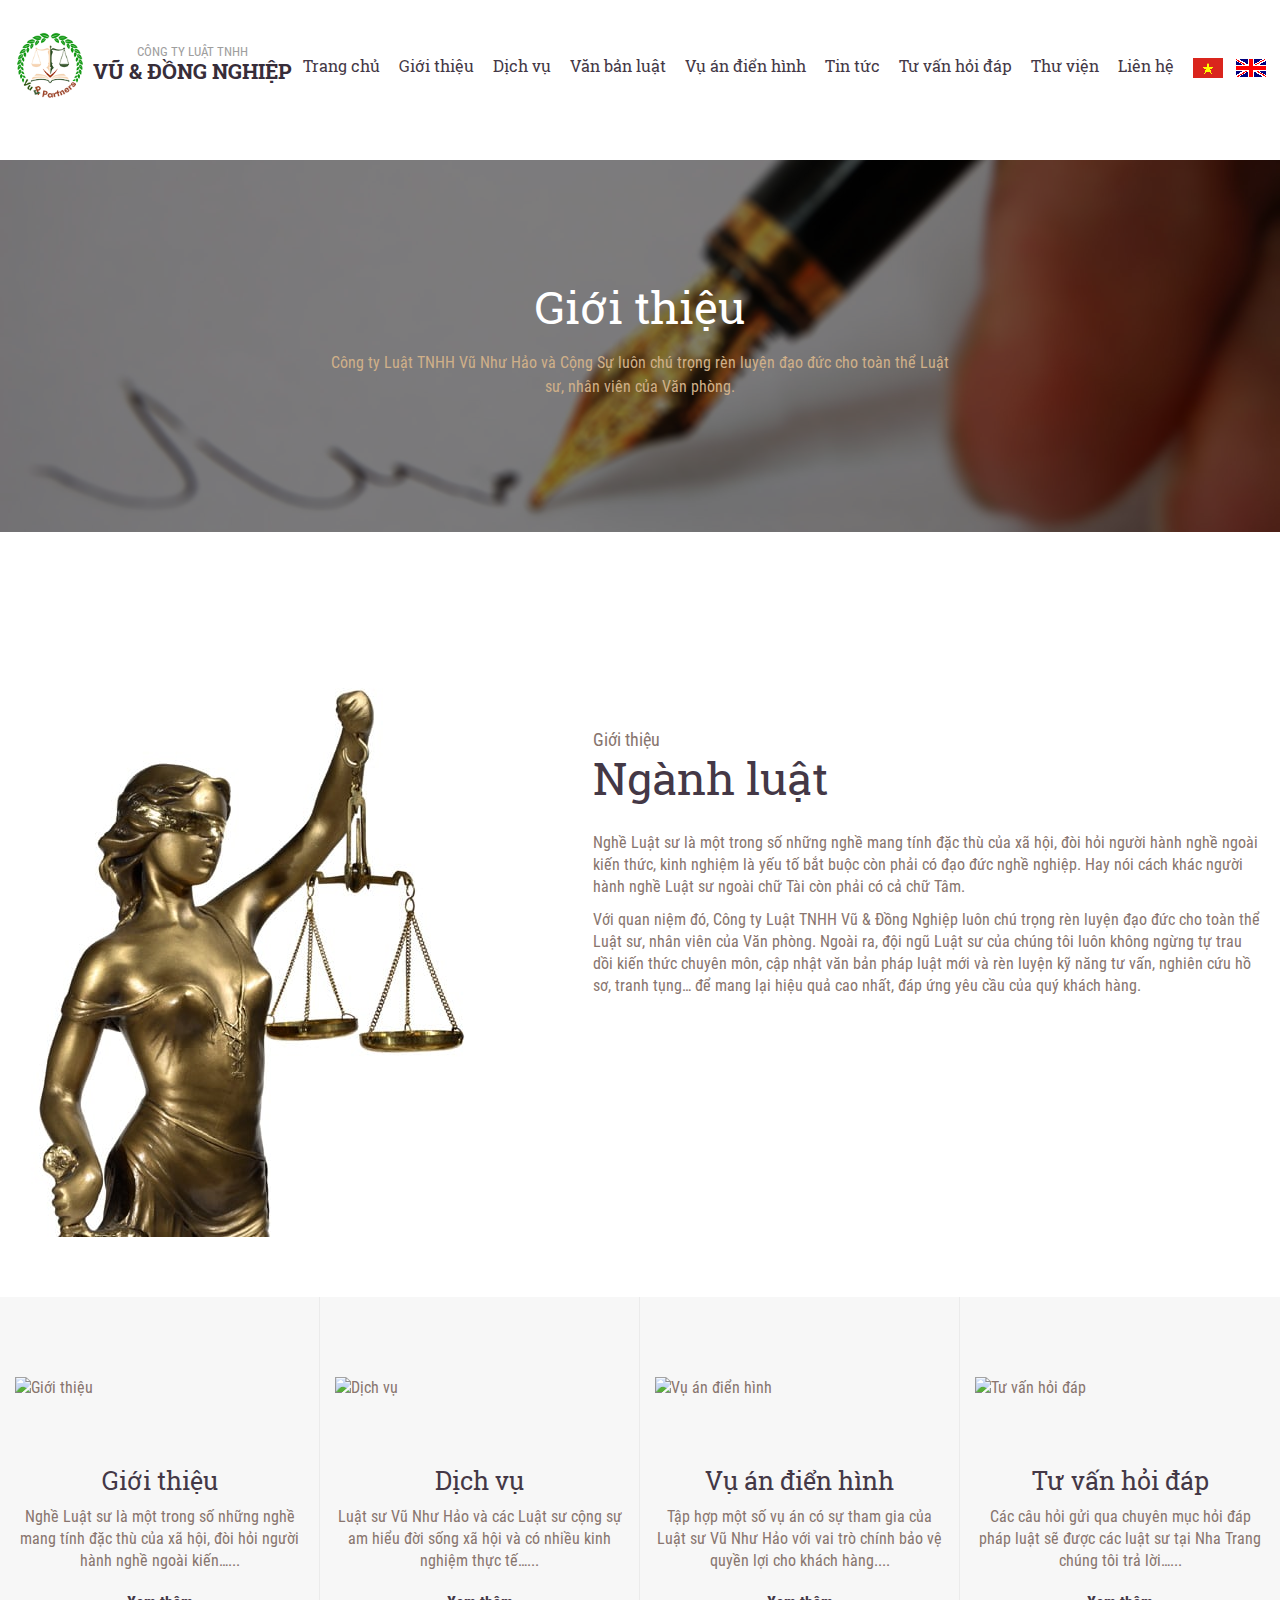
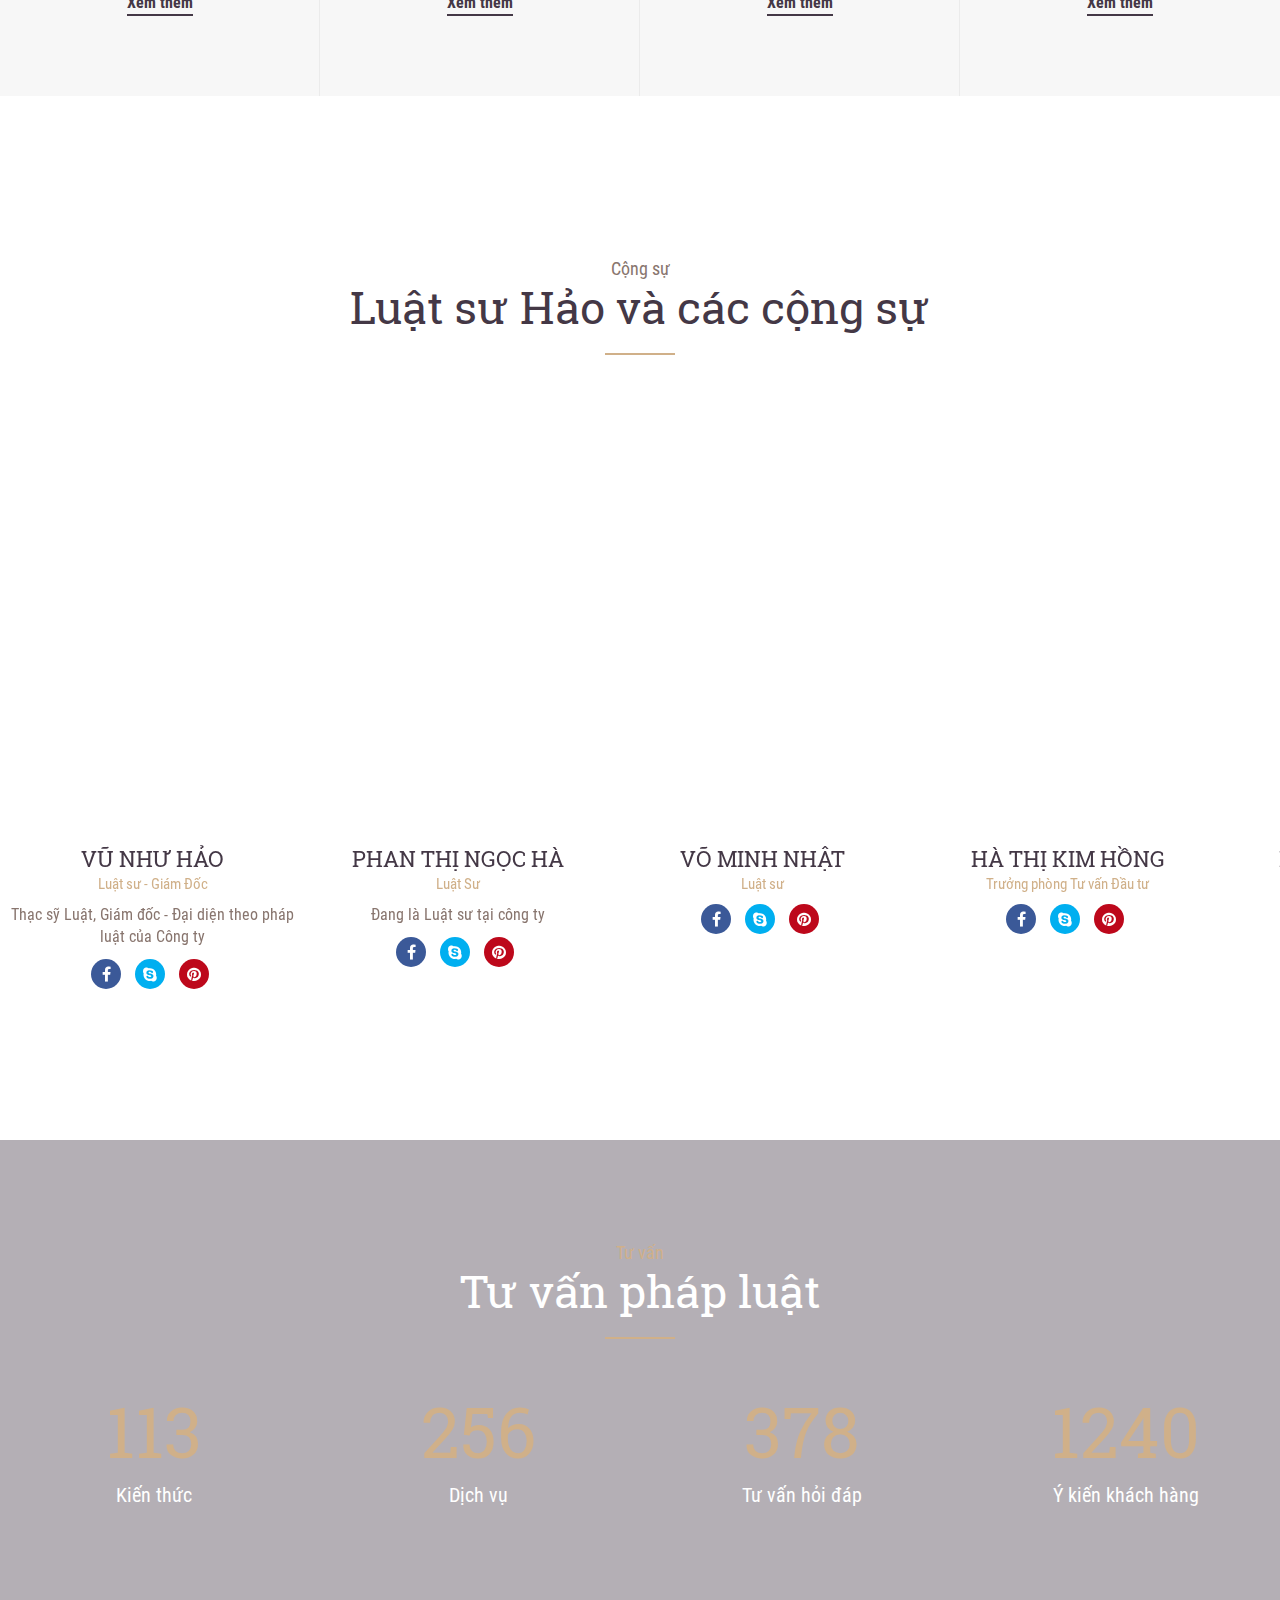
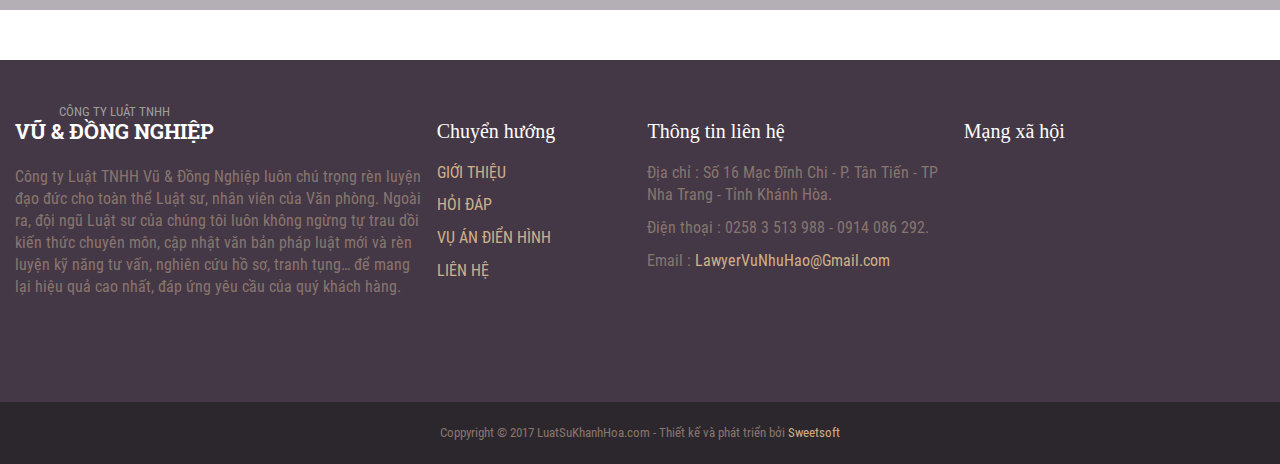
==== about.html @ 133a55a1 "Initial Commit" ====
<!DOCTYPE html>
<html lang="vi"
    class=" js flexbox flexboxlegacy canvas canvastext webgl no-touch geolocation postmessage no-websqldatabase indexeddb hashchange history draganddrop websockets rgba hsla multiplebgs backgroundsize borderimage borderradius boxshadow textshadow opacity cssanimations csscolumns cssgradients cssreflections csstransforms csstransforms3d csstransitions fontface generatedcontent video audio localstorage sessionstorage webworkers no-applicationcache svg inlinesvg smil svgclippaths">

<head>
    <style class="vjs-styles-defaults">
        .video-js {
            width: 300px;
            height: 150px;
        }

        .vjs-fluid {
            padding-top: 56.25%
        }
    </style>
    <meta http-equiv="Content-Type" content="text/html; charset=utf-8">
    <title>
        Giới thiệu - Luật Sư giỏi Nha Trang Khánh Hòa - Luật sư, Thạc sĩ Vũ Như Hảo - Công ty Luật Vũ &amp; Đồng Nghiệp
    </title>
    <meta id="ctl00_MetaDescription" name="description"
        content="Luật sư Nha Trang, Văn phòng Luật sư Nha Trang, Công ty Luật Nha Trang, Luật sư giỏi Nha Trang Khánh Hòa, luật sư tư vấn đất đai Nha Trang Khánh Hòa, Luật sư tư vấn ly hôn nhanh Nha Trang Khánh Hòa">
    <meta id="ctl00_MetaKeywords" name="keywords"
        content="Luat su Nha Trang, Luật sư Nha Trang, Văn phòng Luật sư Nha Trang, Van phong Luat su Nha Trang, Luật sư Khánh Hòa, Luat su tu van dat dai Nha Trang Khanh Hoa, Luat su tu van ly hon Nha Trang Khanh Hoa">
    <link id="ctl00_ImageLink" rel="image_src" type="image/png"
        href="https://www.luatsukhanhhoa.com/Images/share-image.jpg">
    <meta id="ctl00_ogTitle" property="og:title"
        content="Giới thiệu - Luật Sư giỏi Nha Trang Khánh Hòa - Luật sư, Thạc sĩ Vũ Như Hảo - Công ty Luật Vũ &amp; Đồng Nghiệp">
    <meta id="ctl00_ogDescription" property="og:description"
        content="Luật sư Nha Trang, Văn phòng Luật sư Nha Trang, Công ty Luật Nha Trang, Luật sư giỏi Nha Trang Khánh Hòa, luật sư tư vấn đất đai Nha Trang Khánh Hòa, Luật sư tư vấn ly hôn nhanh Nha Trang Khánh Hòa">
    <meta id="ctl00_ogUrl" property="og:url" content="https://www.luatsukhanhhoa.com/about.html">
    <meta id="ctl00_ogImageAlt" property="og:image:alt"
        content="Giới thiệu - Luật Sư giỏi Nha Trang Khánh Hòa - Luật sư, Thạc sĩ Vũ Như Hảo - Công ty Luật Vũ &amp; Đồng Nghiệp">
    <meta id="ctl00_ogImage" property="og:image" content="https://www.luatsukhanhhoa.com/Images/share-image.jpg">
    <meta property="og:image:width" content="560">
    <meta property="og:image:height" content="292">
    <meta property="og:type" content="website">
    <meta id="ctl00_ogSiteName" property="og:site_name" content="Giới thiệu">
    <meta name="twitter:card" content="summary">
    <meta id="ctl00_twUrl" name="twitter:url" content="https://www.luatsukhanhhoa.com/about.html">
    <meta id="ctl00_twTitle" name="twitter:title"
        content="Giới thiệu - Luật Sư giỏi Nha Trang Khánh Hòa - Luật sư, Thạc sĩ Vũ Như Hảo - Công ty Luật Vũ &amp; Đồng Nghiệp">
    <meta id="ctl00_twDescription" name="twitter:description"
        content="Luật sư Nha Trang, Văn phòng Luật sư Nha Trang, Công ty Luật Nha Trang, Luật sư giỏi Nha Trang Khánh Hòa, luật sư tư vấn đất đai Nha Trang Khánh Hòa, Luật sư tư vấn ly hôn nhanh Nha Trang Khánh Hòa">
    <meta id="ctl00_twImage" name="twitter:image" content="https://www.luatsukhanhhoa.com/Images/share-image.jpg">
    <meta name="geo.region" content="VN">
    <meta name="geo.placename" content="Nha Trang">
    <meta name="geo.position" content="12.242689022095453,109.1871902346611">
    <meta name="ICMB" content="12.242689022095453,109.1871902346611">
    <meta http-equiv="X-UA-Compatible" content="IE=edge">
    <meta name="viewport" content="width=device-width, initial-scale=1, maximum-scale=1">
    <meta name="apple-mobile-web-app-capable" content="yes">
    <meta id="ctl00_ogAppTitle" name="apple-mobile-web-app-title" content="Giới thiệu">
    <meta name="theme-color" content="#db5945">
    <meta name="tt_page_type" content="site">
    <meta name="robots" content="index, follow">
    <meta name="revisit-after" content="3 days">
    <meta name="rating" content="general">
    <meta name="resource-type" content="document">
    <meta name="distribution" content="global">
    <link id="ctl00_canonicalLink" href="https://www.luatsukhanhhoa.com/about.html" rel="canonical">
    <link rel="apple-touch-icon" href="/favicon.ico">
    <link href="./css/vendor.css" rel="stylesheet">
    <link href="./css/general.css" rel="stylesheet">
    <link href="./css/home.css" rel="stylesheet">
    <link href="css/validationEngine.jquery.css" rel="stylesheet">
    <script type="text/javascript" id="www-widgetapi-script"
        src="https://www.youtube.com/s/player/6b3caec8/www-widgetapi.vflset/www-widgetapi.js" async=""></script>
    <script src="https://connect.facebook.net/vi_VN/sdk.js?hash=cfbefabc51572333cbea5a1b0423eef9" async=""
        crossorigin="anonymous"></script>
    <script src="https://www.youtube.com/iframe_api"></script>
    <script id="facebook-jssdk" src="//connect.facebook.net/vi_VN/sdk.js#xfbml=1&amp;version=v2.10"></script>
    <script src="./js/jquery.js"></script>
    <script src="./js/SweetSoftScript.js"></script>
    <script src="./js/common-js.js"></script>
    <script src="./js/checkbrowser.js"></script>

    <link href="css/about.css" rel="stylesheet">
    <!-- Google tag (gtag.js) -->
    <script async="" src="https://www.googletagmanager.com/gtag/js?id=AW-16830890532">
    </script>
    <script>
        window.dataLayer = window.dataLayer || [];
        function gtag() { dataLayer.push(arguments); }
        gtag('js', new Date());

        gtag('config', 'AW-16830890532');
    </script>
    <!-- Event snippet for Lượt xem trang conversion page In your html page, add the snippet and call gtag_report_conversion when someone clicks on the chosen link or button. -->
    <script> function gtag_report_conversion(url) { var callback = function () { if (typeof (url) != 'undefined') { window.location = url; } }; gtag('event', 'conversion', { 'send_to': 'AW-16830890532/AjFMCLOAzJwaEKSEzNk-', 'event_callback': callback }); return false; } </script>
    <link rel="SHORTCUT ICON" href="https://www.luatsukhanhhoa.com/favicon.ico">
    <script type="text/javascript" async=""
        src="https://googleads.g.doubleclick.net/pagead/viewthroughconversion/16830890532/?random=1741942931041&amp;cv=11&amp;fst=1741942931041&amp;bg=ffffff&amp;guid=ON&amp;async=1&amp;gtm=45be53d0v9206024354za200&amp;gcd=13l3l3l3l1l1&amp;dma=0&amp;tag_exp=102482433~102587591~102640600~102717422~102788824~102791784~102813109~102814060~102825837~102879719&amp;u_w=1536&amp;u_h=864&amp;url=https%3A%2F%2Fwww.luatsukhanhhoa.com%2Fabout.html&amp;ref=https%3A%2F%2Fwww.luatsukhanhhoa.com%2Fvu-an-dien-hinh-12-0-ac.html&amp;hn=www.googleadservices.com&amp;frm=0&amp;tiba=Gi%E1%BB%9Bi%20thi%E1%BB%87u%20-%20Lu%E1%BA%ADt%20S%C6%B0%20gi%E1%BB%8Fi%20Nha%20Trang%20Kh%C3%A1nh%20H%C3%B2a%20-%20Lu%E1%BA%ADt%20s%C6%B0%2C%20Th%E1%BA%A1c%20s%C4%A9%20V%C5%A9%20Nh%C6%B0%20H%E1%BA%A3o%20-%20C%C3%B4ng%20ty%20Lu%E1%BA%ADt%20V%C5%A9%20%26&amp;npa=0&amp;pscdl=noapi&amp;auid=1581526823.1741935057&amp;uaa=x86&amp;uab=64&amp;uafvl=Chromium%3B134.0.6998.89%7CNot%253AA-Brand%3B24.0.0.0%7CGoogle%2520Chrome%3B134.0.6998.89&amp;uamb=0&amp;uam=&amp;uap=Windows&amp;uapv=19.0.0&amp;uaw=0&amp;fledge=1&amp;data=event%3Dgtag.config&amp;rfmt=3&amp;fmt=4"></script>
    <style type="text/css">
        .vjs-youtube .vjs-iframe-blocker {
            display: none;
        }

        .vjs-youtube.vjs-user-inactive .vjs-iframe-blocker {
            display: block;
        }

        .vjs-youtube .vjs-poster {
            background-size: cover;
        }

        .vjs-youtube-mobile .vjs-big-play-button {
            display: none;
        }
    </style>
    <style type="text/css" data-fbcssmodules="css:fb.css.base css:fb.css.dialog css:fb.css.iframewidget">
        .fb_hidden {
            position: absolute;
            top: -10000px;
            z-index: 10001
        }

        .fb_reposition {
            overflow: hidden;
            position: relative
        }

        .fb_invisible {
            display: none
        }

        .fb_reset {
            background: none;
            border: 0px;
            border-spacing: 0;
            color: #000;
            cursor: auto;
            direction: ltr;
            font-family: 'lucida grande', tahoma, verdana, arial, sans-serif;
            font-size: 11px;
            font-style: normal;
            font-variant: normal;
            font-weight: normal;
            letter-spacing: normal;
            line-height: 1;
            margin: 0;
            overflow: visible;
            padding: 0;
            text-align: left;
            text-decoration: none;
            text-indent: 0;
            text-shadow: none;
            text-transform: none;
            visibility: visible;
            white-space: normal;
            word-spacing: normal
        }

        .fb_reset>div {
            overflow: hidden
        }

        @keyframes fb_transform {
            from {
                opacity: 0;
                transform: scale(.95)
            }

            to {
                opacity: 1;
                transform: scale(1)
            }
        }

        .fb_animate {
            animation: fb_transform .3s forwards
        }

        .fb_hidden {
            position: absolute;
            top: -10000px;
            z-index: 10001
        }

        .fb_reposition {
            overflow: hidden;
            position: relative
        }

        .fb_invisible {
            display: none
        }

        .fb_reset {
            background: none;
            border: 0px;
            border-spacing: 0;
            color: #000;
            cursor: auto;
            direction: ltr;
            font-family: 'lucida grande', tahoma, verdana, arial, sans-serif;
            font-size: 11px;
            font-style: normal;
            font-variant: normal;
            font-weight: normal;
            letter-spacing: normal;
            line-height: 1;
            margin: 0;
            overflow: visible;
            padding: 0;
            text-align: left;
            text-decoration: none;
            text-indent: 0;
            text-shadow: none;
            text-transform: none;
            visibility: visible;
            white-space: normal;
            word-spacing: normal
        }

        .fb_reset>div {
            overflow: hidden
        }

        @keyframes fb_transform {
            from {
                opacity: 0;
                transform: scale(.95)
            }

            to {
                opacity: 1;
                transform: scale(1)
            }
        }

        .fb_animate {
            animation: fb_transform .3s forwards
        }

        .fb_dialog {
            background: rgba(82, 82, 82, .7);
            position: absolute;
            top: -10000px;
            z-index: 10001
        }

        .fb_dialog_advanced {
            border-radius: 8px;
            padding: 10px
        }

        .fb_dialog_content {
            background: #fff;
            color: #373737
        }

        .fb_dialog_close_icon {
            background: url(https://connect.facebook.net/rsrc.php/v4/yq/r/IE9JII6Z1Ys.png) no-repeat scroll 0 0 transparent;
            cursor: pointer;
            display: block;
            height: 15px;
            position: absolute;
            right: 18px;
            top: 17px;
            width: 15px
        }

        .fb_dialog_mobile .fb_dialog_close_icon {
            left: 5px;
            right: auto;
            top: 5px
        }

        .fb_dialog_padding {
            background-color: transparent;
            position: absolute;
            width: 1px;
            z-index: -1
        }

        .fb_dialog_close_icon:hover {
            background: url(https://connect.facebook.net/rsrc.php/v4/yq/r/IE9JII6Z1Ys.png) no-repeat scroll 0 -15px transparent
        }

        .fb_dialog_close_icon:active {
            background: url(https://connect.facebook.net/rsrc.php/v4/yq/r/IE9JII6Z1Ys.png) no-repeat scroll 0 -30px transparent
        }

        .fb_dialog_iframe {
            line-height: 0
        }

        .fb_dialog_content .dialog_title {
            background: #6d84b4;
            border: 1px solid #365899;
            color: #fff;
            font-size: 14px;
            font-weight: bold;
            margin: 0
        }

        .fb_dialog_content .dialog_title>span {
            background: url(https://connect.facebook.net/rsrc.php/v4/yd/r/Cou7n-nqK52.gif) no-repeat 5px 50%;
            float: left;
            padding: 5px 0 7px 26px
        }

        body.fb_hidden {
            height: 100%;
            left: 0px;
            margin: 0px;
            overflow: visible;
            position: absolute;
            top: -10000px;
            transform: none;
            width: 100%
        }

        .fb_dialog.fb_dialog_mobile.loading {
            background: url(https://connect.facebook.net/rsrc.php/v4/ya/r/3rhSv5V8j3o.gif) white no-repeat 50% 50%;
            min-height: 100%;
            min-width: 100%;
            overflow: hidden;
            position: absolute;
            top: 0;
            z-index: 10001
        }

        .fb_dialog.fb_dialog_mobile.loading.centered {
            background: none;
            height: auto;
            min-height: initial;
            min-width: initial;
            width: auto
        }

        .fb_dialog.fb_dialog_mobile.loading.centered #fb_dialog_loader_spinner {
            width: 100%
        }

        .fb_dialog.fb_dialog_mobile.loading.centered .fb_dialog_content {
            background: none
        }

        .loading.centered #fb_dialog_loader_close {
            clear: both;
            color: white;
            display: block;
            font-size: 18px;
            padding-top: 20px
        }

        #fb-root #fb_dialog_ipad_overlay {
            background: rgba(0, 0, 0, .4);
            bottom: 0;
            left: 0;
            min-height: 100%;
            position: absolute;
            right: 0;
            top: 0;
            width: 100%;
            z-index: 10000
        }

        #fb-root #fb_dialog_ipad_overlay.hidden {
            display: none
        }

        .fb_dialog.fb_dialog_mobile.loading iframe {
            visibility: hidden
        }

        .fb_dialog_mobile .fb_dialog_iframe {
            position: sticky;
            top: 0
        }

        .fb_dialog_content .dialog_header {
            background: linear-gradient(from(#738aba), to(#2c4987));
            border-bottom: 1px solid;
            border-color: #043b87;
            box-shadow: white 0px 1px 1px -1px inset;
            color: #fff;
            font: bold 14px Helvetica, sans-serif;
            text-overflow: ellipsis;
            text-shadow: rgba(0, 30, 84, .296875) 0px -1px 0px;
            vertical-align: middle;
            white-space: nowrap
        }

        .fb_dialog_content .dialog_header table {
            height: 43px;
            width: 100%
        }

        .fb_dialog_content .dialog_header td.header_left {
            font-size: 12px;
            padding-left: 5px;
            vertical-align: middle;
            width: 60px
        }

        .fb_dialog_content .dialog_header td.header_right {
            font-size: 12px;
            padding-right: 5px;
            vertical-align: middle;
            width: 60px
        }

        .fb_dialog_content .touchable_button {
            background: linear-gradient(from(#4267b2), to(#2a4887));
            background-clip: padding-box;
            border: 1px solid #29487d;
            border-radius: 3px;
            display: inline-block;
            line-height: 18px;
            margin-top: 3px;
            max-width: 85px;
            padding: 4px 12px;
            position: relative
        }

        .fb_dialog_content .dialog_header .touchable_button input {
            background: none;
            border: none;
            color: white;
            font: bold 12px Helvetica, sans-serif;
            margin: 2px -12px;
            padding: 2px 6px 3px 6px;
            text-shadow: rgba(0, 30, 84, .296875) 0px -1px 0px
        }

        .fb_dialog_content .dialog_header .header_center {
            color: #fff;
            font-size: 16px;
            font-weight: bold;
            line-height: 18px;
            text-align: center;
            vertical-align: middle
        }

        .fb_dialog_content .dialog_content {
            background: url(https://connect.facebook.net/rsrc.php/v4/y9/r/jKEcVPZFk-2.gif) no-repeat 50% 50%;
            border: 1px solid #4a4a4a;
            border-bottom: 0;
            border-top: 0;
            height: 150px
        }

        .fb_dialog_content .dialog_footer {
            background: #f5f6f7;
            border: 1px solid #4a4a4a;
            border-top-color: #ccc;
            height: 40px
        }

        #fb_dialog_loader_close {
            float: left
        }

        .fb_dialog.fb_dialog_mobile .fb_dialog_close_icon {
            visibility: hidden
        }

        #fb_dialog_loader_spinner {
            animation: rotateSpinner 1.2s linear infinite;
            background-color: transparent;
            background-image: url(https://connect.facebook.net/rsrc.php/v4/yD/r/t-wz8gw1xG1.png);
            background-position: 50% 50%;
            background-repeat: no-repeat;
            height: 24px;
            width: 24px
        }

        @keyframes rotateSpinner {
            0% {
                transform: rotate(0deg)
            }

            100% {
                transform: rotate(360deg)
            }
        }

        .fb_iframe_widget {
            display: inline-block;
            position: relative
        }

        .fb_iframe_widget span {
            display: inline-block;
            position: relative;
            text-align: justify
        }

        .fb_iframe_widget iframe {
            position: absolute
        }

        .fb_iframe_widget_fluid_desktop,
        .fb_iframe_widget_fluid_desktop span,
        .fb_iframe_widget_fluid_desktop iframe {
            max-width: 100%
        }

        .fb_iframe_widget_fluid_desktop iframe {
            min-width: 220px;
            position: relative
        }

        .fb_iframe_widget_lift {
            z-index: 1
        }

        .fb_iframe_widget_fluid {
            display: inline
        }

        .fb_iframe_widget_fluid span {
            width: 100%
        }
    </style>
</head>

<body>
    <iframe allow="join-ad-interest-group" data-tagging-id="AW-16830890532" data-load-time="1741942931049" height="0"
        width="0"
        src="https://td.doubleclick.net/td/rul/16830890532?random=1741942931041&amp;cv=11&amp;fst=1741942931041&amp;fmt=3&amp;bg=ffffff&amp;guid=ON&amp;async=1&amp;gtm=45be53d0v9206024354za200&amp;gcd=13l3l3l3l1l1&amp;dma=0&amp;tag_exp=102482433~102587591~102640600~102717422~102788824~102791784~102813109~102814060~102825837~102879719&amp;u_w=1536&amp;u_h=864&amp;url=https%3A%2F%2Fwww.luatsukhanhhoa.com%2Fabout.html&amp;ref=https%3A%2F%2Fwww.luatsukhanhhoa.com%2Fvu-an-dien-hinh-12-0-ac.html&amp;hn=www.googleadservices.com&amp;frm=0&amp;tiba=Gi%E1%BB%9Bi%20thi%E1%BB%87u%20-%20Lu%E1%BA%ADt%20S%C6%B0%20gi%E1%BB%8Fi%20Nha%20Trang%20Kh%C3%A1nh%20H%C3%B2a%20-%20Lu%E1%BA%ADt%20s%C6%B0%2C%20Th%E1%BA%A1c%20s%C4%A9%20V%C5%A9%20Nh%C6%B0%20H%E1%BA%A3o%20-%20C%C3%B4ng%20ty%20Lu%E1%BA%ADt%20V%C5%A9%20%26&amp;npa=0&amp;pscdl=noapi&amp;auid=1581526823.1741935057&amp;uaa=x86&amp;uab=64&amp;uafvl=Chromium%3B134.0.6998.89%7CNot%253AA-Brand%3B24.0.0.0%7CGoogle%2520Chrome%3B134.0.6998.89&amp;uamb=0&amp;uam=&amp;uap=Windows&amp;uapv=19.0.0&amp;uaw=0&amp;fledge=1&amp;data=event%3Dgtag.config"
        style="display: none; visibility: hidden;"></iframe>
    <form name="aspnetForm" method="post" action="./about.html" onsubmit="javascript:return WebForm_OnSubmit();"
        id="aspnetForm">
        <div>
            <input type="hidden" name="__EVENTTARGET" id="__EVENTTARGET" value="">
            <input type="hidden" name="__EVENTARGUMENT" id="__EVENTARGUMENT" value="">

        </div>

        <script type="text/javascript">
            //<![CDATA[
            var theForm = document.forms['aspnetForm'];
            if (!theForm) {
                theForm = document.aspnetForm;
            }
            function __doPostBack(eventTarget, eventArgument) {
                if (!theForm.onsubmit || (theForm.onsubmit() != false)) {
                    theForm.__EVENTTARGET.value = eventTarget;
                    theForm.__EVENTARGUMENT.value = eventArgument;
                    theForm.submit();
                }
            }
            //]]>
        </script>


        

        <script src="/js/languages/jquery.validationEngine-vi.js" type="text/javascript"></script>
        <script
            src="/ScriptResource.axd?d=wjIQqSeN2UT78-YcdEsL4hgDCXQFy0TkxKXq4PbsmVbSFeVwpB93Rjy1zBaj-czhoveK3B7MwgauUug8Q523vF3uaAZTxhRqIqEODw5z9Xgp11dS5biatG2QwciaqErN0fuCBnGf5Oj-p4hbesqEEv_xKX2R78bjladVNc8r4tM1&amp;t=ffffffffc7a8e318"
            type="text/javascript"></script>
        <script
            src="/ScriptResource.axd?d=Y35jHZxDJ3ub1IVkjs1RrPzyhqyicv2wNhGCmzR6_58AJkExwdXuKdvBhJmm5Npxy4U-wYN9g-eFtvstGc5_qvQ78f6u1lCY7VNXImxDdxc5fy3h_Df9_cnfiIvvomdr_mcsriaEjH4yurwvfjlT2V6l8yiVopKqVb4-E3dhDmWQA2sCD8oKTirvItkbGd2r0&amp;t=2a9d95e3"
            type="text/javascript"></script>
        <script type="text/javascript">
            //<![CDATA[
            if (typeof (Sys) === 'undefined') throw new Error('ASP.NET Ajax client-side framework failed to load.');
            //]]>
        </script>

        <script
            src="/ScriptResource.axd?d=Y2-g5jkQ3SWHhqcGp6RMTda3PJEmvkzlT5Fs0w7s4PDF5MsMgjVxwtTGWYgLPbLx7-_zLhX_VBp5IenQ04QW_gl4aDe54N09-_ParQ3GjjQ5NxvFLfq7SGVhZUQDjdbl-32TI9YxhmJ5_BgEX2ebJ-a3R3QYO6YJ-W-ipbiG99SUriuUAHt7RYLHtH1Ee5_p0&amp;t=2a9d95e3"
            type="text/javascript"></script>
        <script type="text/javascript">
            //<![CDATA[
            function WebForm_OnSubmit() {
                if (typeof (ValidatorOnSubmit) == "function" && ValidatorOnSubmit() == false) return false; return CheckPageIsValid();
                return true;
            }
            //]]>
        </script>

        <script type="text/javascript">
            //<![CDATA[
            Sys.WebForms.PageRequestManager._initialize('ctl00$scriptManager1', 'aspnetForm', [], [], [], 90, 'ctl00');
            //]]>
        </script>



        <div id="page-child">

            <div id="mdl-menu" style="top: 30px; background-color: transparent;">
                <div class="container">
                    <div class="wrap-nav-icon">
                        <div id="nav-icon">
                            <span></span>
                            <span></span>
                            <span></span>
                            <span></span>
                            <span></span>
                            <span></span>
                        </div>
                    </div>
                    <a href="index.html" class="logo" title="Văn phòng luật sư">
                        <img loading="lazy" src="../Img/logo.png" alt="" class="img-responsive">
                        <div class="wrap-solution">
                            <span class="text-small">Công ty luật TNHH</span>
                            <span class="text-big">Vũ &amp; Đồng Nghiệp</span>
                        </div>
                    </a>

                    <ul class="list-unstyled list-inline menu">
                        <li><a target="" href="index.html" title="Trang chủ">Trang
                                chủ</a></li>
                        <li><a target="" href="about.html" title="Giới thiệu">Giới
                                thiệu</a></li>
                        <li><a target="" href="danh-sach-bai-viet.html" title="Dịch vụ">Dịch
                                vụ</a></li>
                        <li><a target="" href="danh-sach-bai-viet.html"
                                title="Văn bản luật">Văn bản luật</a></li>
                        <li><a target="" href="vu-an-dien-hinh.html"
                                title="Vụ án điển hình">Vụ án điển hình</a></li>
                        <li><a target="" href="danh-sach-bai-viet.html" title="Tin tức">Tin
                                tức</a></li>
                        <li><a target="" href="danh-sach-bai-viet.html"
                                title="Tư vấn hỏi đáp">Tư vấn hỏi đáp</a></li>
                        <li><a target="" href="index.html" title="Thư viện">Thư viện</a>
                            <ul class="list-unstyled sub-menu">
                                <li><a target="" href="thu-vien-anh.html"
                                        title="Hình ảnh">Hình ảnh</a></li>
                                <li><a target="" href="thu-vien-video.html"
                                        title="Video">Video</a></li>
                            </ul>
                        </li>
                        <li><a target="" href="lien-he.html" title="Liên hệ">Liên hệ</a>
                        </li>

                        <li>
                            <a onclick="DisableValidateBeforePostback();"
                                id="ctl00_Header1_Navigation_Language_lbtVietnamese" class="language"
                                href="javascript:WebForm_DoPostBackWithOptions(new WebForm_PostBackOptions(&quot;ctl00$Header1$Navigation$Language$lbtVietnamese&quot;, &quot;&quot;, true, &quot;&quot;, &quot;&quot;, false, true))">
                                <img loading="lazy" src="./Img/ic-vi.png" alt="Tiếng Việt">

                            </a>
                        </li>
                        <li>
                            <a onclick="DisableValidateBeforePostback();"
                                id="ctl00_Header1_Navigation_Language_lbtEnglish" class="language"
                                href="javascript:WebForm_DoPostBackWithOptions(new WebForm_PostBackOptions(&quot;ctl00$Header1$Navigation$Language$lbtEnglish&quot;, &quot;&quot;, true, &quot;&quot;, &quot;&quot;, false, true))">
                                <img loading="lazy" src="./Img/ic-en.png" alt="English">
                            </a>
                        </li>

                    </ul>

                </div>
            </div>


            <div id="mdl-about" class="wrap-inner-page-child">
                <div class="banner-page-child">
                    <div class="container">
                        <div class="inner">
                            <h1 class="title-page">Giới thiệu</h1>
                            <p>Công ty Luật TNHH Vũ Như Hảo và Cộng Sự luôn chú trọng rèn luyện đạo đức cho toàn thể
                                Luật sư, nhân viên của Văn phòng.</p>
                        </div>
                    </div>
                </div>
                <div class="introduction">
                    <div class="justice">
                        <img src="Img/justice.jpg" alt="" class="img-responsive">
                    </div>
                    <div class="box-text">
                        <span class="title-small">Giới thiệu</span>
                        <h4 class="title-big">Ngành luật</h4>

                        <p>Nghề Luật sư là một trong số những nghề mang tính đặc thù của xã hội, đòi hỏi người hành nghề
                            ngoài kiến thức, kinh nghiệm là yếu tố bắt buộc còn phải có đạo đức nghề nghiệp. Hay nói
                            cách khác người hành nghề Luật sư ngoài chữ Tài còn phải có cả chữ Tâm.</p>

                        <p>Với quan niệm đó, Công ty Luật TNHH Vũ &amp; Đồng Nghiệp&nbsp;luôn chú trọng rèn luyện đạo
                            đức cho toàn thể Luật sư, nhân viên của Văn phòng. Ngoài ra, đội ngũ Luật sư của chúng tôi
                            luôn không ngừng tự trau dồi kiến thức chuyên môn, cập nhật văn bản pháp luật mới và rèn
                            luyện kỹ năng tư vấn, nghiên cứu hồ sơ, tranh tụng… để mang lại hiệu quả cao nhất, đáp ứng
                            yêu cầu của quý khách hàng.</p>

                    </div>
                </div>

                <div class="main-job">
                    <div class="box-job" style="height: 398.95px;"><img
                            src="https://www.luatsukhanhhoa.com/FileStorage/Category/Thumbnail/ic-about.png"
                            alt="Giới thiệu" class="ic-job">
                        <h6 class="title-main-job">Giới thiệu</h6>
                        <p>Nghề Luật sư là một trong số những nghề mang tính đặc thù của xã hội, đòi hỏi người hành nghề
                            ngoài kiến…...</p><a href="https://www.luatsukhanhhoa.com/gioi-thieu-3-2-ac.html"
                            title="Xem thêm" class="view-more">Xem thêm</a>
                    </div>
                    <div class="box-job" style="height: 398.95px;"><img
                            src="https://www.luatsukhanhhoa.com/FileStorage/Category/Thumbnail/ic-service.png"
                            alt="Dịch vụ" class="ic-job">
                        <h6 class="title-main-job">Dịch vụ</h6>
                        <p>Luật sư Vũ Như Hảo và các Luật sư cộng sự am hiểu đời sống xã hội và có nhiều kinh nghiệm
                            thực tế…...</p><a href="https://www.luatsukhanhhoa.com/dich-vu-5-2-ac.html" title="Xem thêm"
                            class="view-more">Xem thêm</a>
                    </div>
                    <div class="box-job" style="height: 398.95px;"><img
                            src="https://www.luatsukhanhhoa.com/FileStorage/Category/Thumbnail/ic-contact.png"
                            alt="Vụ án điển hình" class="ic-job">
                        <h6 class="title-main-job">Vụ án điển hình</h6>
                        <p>Tập hợp một số vụ án có sự tham gia của Luật sư Vũ Như Hảo với vai trò chính bảo vệ quyền lợi
                            cho khách hàng....</p><a href="https://www.luatsukhanhhoa.com/vu-an-dien-hinh-12-2-ac.html"
                            title="Xem thêm" class="view-more">Xem thêm</a>
                    </div>
                    <div class="box-job" style="height: 398.95px;"><img
                            src="https://www.luatsukhanhhoa.com/FileStorage/Category/Thumbnail/ic-advice.png"
                            alt="Tư vấn hỏi đáp" class="ic-job">
                        <h6 class="title-main-job">Tư vấn hỏi đáp</h6>
                        <p>Các câu hỏi gửi qua chuyên mục hỏi đáp pháp luật sẽ được các luật sư tại Nha Trang chúng tôi
                            trả lời…...</p><a href="https://www.luatsukhanhhoa.com/tu-van-hoi-dap-4-2-ac.html"
                            title="Xem thêm" class="view-more">Xem thêm</a>
                    </div>
                </div>

                <div class="personnels">
                    <span class="title-small">Cộng sự</span>
                    <h3 class="title-big">Luật sư Hảo và các cộng sự</h3>
                    <hr class="line-under-title-big">
                    <div class="slide-staff slick-initialized slick-slider">

                        <div aria-live="polite" class="slick-list draggable">
                            <div class="slick-track" role="listbox"
                                style="opacity: 1; width: 1525px; transform: translate3d(0px, 0px, 0px);">
                                <div class="item slick-slide slick-current slick-active"
                                    data-img="https://www.luatsukhanhhoa.com/FileStorage/Personel/LS Hao 1.jpg"
                                    data-slick-index="0" aria-hidden="false" tabindex="-1" role="option"
                                    aria-describedby="slick-slide00" style="width: 305px;">
                                    <div class="img"
                                        style="background-image:url('https://www.luatsukhanhhoa.com/FileStorage/Personel/LS Hao 1.jpg')">
                                    </div>
                                    <h6 class="person">
                                        <a href="https://www.luatsukhanhhoa.com/vu-nhu-hao-1-2-lawyer.html" class="name"
                                            title="Vũ Như Hảo" tabindex="0">Vũ Như Hảo</a>
                                        <span class="job">Luật sư - Giám Đốc</span>
                                    </h6>
                                    <p class="text-intro">Thạc sỹ Luật, Giám đốc - Đại diện theo pháp luật của Công ty
                                    </p>
                                    <ul class="list-inline list-unstyled contact-this">
                                        <li>
                                            <a href="https://www.facebook.com/luatsunhatrangkhanhhoa" title="Facebook"
                                                class="ic-facebook" tabindex="0">
                                                <i class="fa fa-facebook" aria-hidden="true"></i>
                                            </a>
                                        </li>
                                        <li>
                                            <a href="skype:0914086292?chat" title="Skype" class="ic-skype" tabindex="0">
                                                <i class="fa fa-skype" aria-hidden="true"></i>
                                            </a>
                                        </li>
                                        <li>
                                            <a href="https://www.pinterest.com/LuatsuNhaTrang" title="Printerest"
                                                class="ic-pinterest" tabindex="0">
                                                <i class="fa fa-pinterest" aria-hidden="true"></i>
                                            </a>
                                        </li>
                                    </ul>
                                </div>
                                <div class="item slick-slide slick-active"
                                    data-img="https://www.luatsukhanhhoa.com/FileStorage/Personel/Ls Hà 2.jpg"
                                    data-slick-index="1" aria-hidden="false" tabindex="-1" role="option"
                                    aria-describedby="slick-slide01" style="width: 305px;">
                                    <div class="img"
                                        style="background-image:url('https://www.luatsukhanhhoa.com/FileStorage/Personel/Ls Hà 2.jpg')">
                                    </div>
                                    <h6 class="person">
                                        <a href="https://www.luatsukhanhhoa.com/phan-thi-ngoc-ha-5-2-lawyer.html"
                                            class="name" title="Phan Thị Ngọc Hà" tabindex="0">Phan Thị Ngọc Hà</a>
                                        <span class="job">Luật Sư</span>
                                    </h6>
                                    <p class="text-intro">Đang là Luật sư tại công ty</p>
                                    <ul class="list-inline list-unstyled contact-this">
                                        <li>
                                            <a href="https://www.facebook.com/luatsunhatrangkhanhhoa" title="Facebook"
                                                class="ic-facebook" tabindex="0">
                                                <i class="fa fa-facebook" aria-hidden="true"></i>
                                            </a>
                                        </li>
                                        <li>
                                            <a href="skype:vu.nhu.hao?chat" title="Skype" class="ic-skype" tabindex="0">
                                                <i class="fa fa-skype" aria-hidden="true"></i>
                                            </a>
                                        </li>
                                        <li>
                                            <a href="https://www.pinterest.com/LuatsuNhaTrang/" title="Printerest"
                                                class="ic-pinterest" tabindex="0">
                                                <i class="fa fa-pinterest" aria-hidden="true"></i>
                                            </a>
                                        </li>
                                    </ul>
                                </div>
                                <div class="item slick-slide slick-active"
                                    data-img="https://www.luatsukhanhhoa.com/FileStorage/Personel/Ls Nhật 1.jpg"
                                    data-slick-index="2" aria-hidden="false" tabindex="-1" role="option"
                                    aria-describedby="slick-slide02" style="width: 305px;">
                                    <div class="img"
                                        style="background-image:url('https://www.luatsukhanhhoa.com/FileStorage/Personel/Ls Nhật 1.jpg')">
                                    </div>
                                    <h6 class="person">
                                        <a href="https://www.luatsukhanhhoa.com/vo-minh-nhat-14-2-lawyer.html"
                                            class="name" title="Võ Minh Nhật" tabindex="0">Võ Minh Nhật</a>
                                        <span class="job">Luật sư</span>
                                    </h6>
                                    <p class="text-intro"></p>
                                    <ul class="list-inline list-unstyled contact-this">
                                        <li>
                                            <a href="" title="Facebook" class="ic-facebook" tabindex="0">
                                                <i class="fa fa-facebook" aria-hidden="true"></i>
                                            </a>
                                        </li>
                                        <li>
                                            <a href="skype:?chat" title="Skype" class="ic-skype" tabindex="0">
                                                <i class="fa fa-skype" aria-hidden="true"></i>
                                            </a>
                                        </li>
                                        <li>
                                            <a href="" title="Printerest" class="ic-pinterest" tabindex="0">
                                                <i class="fa fa-pinterest" aria-hidden="true"></i>
                                            </a>
                                        </li>
                                    </ul>
                                </div>
                                <div class="item slick-slide slick-active"
                                    data-img="https://www.luatsukhanhhoa.com/FileStorage/Personel/Hồng small.png"
                                    data-slick-index="3" aria-hidden="false" tabindex="-1" role="option"
                                    aria-describedby="slick-slide03" style="width: 305px;">
                                    <div class="img"
                                        style="background-image:url('https://www.luatsukhanhhoa.com/FileStorage/Personel/Hồng small.png')">
                                    </div>
                                    <h6 class="person">
                                        <a href="https://www.luatsukhanhhoa.com/ha-thi-kim-hong-16-2-lawyer.html"
                                            class="name" title="Hà Thị Kim Hồng" tabindex="0">Hà Thị Kim Hồng</a>
                                        <span class="job">Trưởng phòng Tư vấn Đầu tư</span>
                                    </h6>
                                    <p class="text-intro"></p>
                                    <ul class="list-inline list-unstyled contact-this">
                                        <li>
                                            <a href="https://www.facebook.com/LuatSuNhaTrangKhanhHoa" title="Facebook"
                                                class="ic-facebook" tabindex="0">
                                                <i class="fa fa-facebook" aria-hidden="true"></i>
                                            </a>
                                        </li>
                                        <li>
                                            <a href="skype:?chat" title="Skype" class="ic-skype" tabindex="0">
                                                <i class="fa fa-skype" aria-hidden="true"></i>
                                            </a>
                                        </li>
                                        <li>
                                            <a href="" title="Printerest" class="ic-pinterest" tabindex="0">
                                                <i class="fa fa-pinterest" aria-hidden="true"></i>
                                            </a>
                                        </li>
                                    </ul>
                                </div>
                                <div class="item slick-slide slick-active"
                                    data-img="https://www.luatsukhanhhoa.com/FileStorage/Personel/Ngân 2.jpg"
                                    data-slick-index="4" aria-hidden="false" tabindex="-1" role="option"
                                    aria-describedby="slick-slide04" style="width: 305px;">
                                    <div class="img"
                                        style="background-image:url('https://www.luatsukhanhhoa.com/FileStorage/Personel/Ngân 2.jpg')">
                                    </div>
                                    <h6 class="person">
                                        <a href="https://www.luatsukhanhhoa.com/ha-huyen-ngan-17-2-lawyer.html"
                                            class="name" title="Hà Huyền Ngân" tabindex="0">Hà Huyền Ngân</a>
                                        <span class="job">Trợ lý Luật sư</span>
                                    </h6>
                                    <p class="text-intro"></p>
                                    <ul class="list-inline list-unstyled contact-this">
                                        <li>
                                            <a href="" title="Facebook" class="ic-facebook" tabindex="0">
                                                <i class="fa fa-facebook" aria-hidden="true"></i>
                                            </a>
                                        </li>
                                        <li>
                                            <a href="skype:?chat" title="Skype" class="ic-skype" tabindex="0">
                                                <i class="fa fa-skype" aria-hidden="true"></i>
                                            </a>
                                        </li>
                                        <li>
                                            <a href="" title="Printerest" class="ic-pinterest" tabindex="0">
                                                <i class="fa fa-pinterest" aria-hidden="true"></i>
                                            </a>
                                        </li>
                                    </ul>
                                </div>
                            </div>
                        </div>









                    </div>
                </div>



                <div class="victory">
                    <div class="inner">
                        <span class="title-small">Tư vấn</span>
                        <h2 class="title-big">Tư vấn pháp luật</h2>
                        <hr class="line-under-title-big">
                        <div class="row">
                            <div class="col-3">
                                <div class="inner wow zoomIn" data-wow-offset="180">
                                    <div class="box-num">
                                        <span class="num counter">113</span>
                                        <span class="name">Kiến thức</span>
                                    </div>
                                </div>
                            </div>
                            <div class="col-3">
                                <div class="inner wow zoomIn" data-wow-offset="180" data-wow-delay=".2s">
                                    <div class="box-num">
                                        <span class="num counter">256</span>
                                        <span class="name">Dịch vụ</span>
                                    </div>
                                </div>
                            </div>
                            <div class="col-3">
                                <div class="inner wow zoomIn" data-wow-offset="180" data-wow-delay=".6s">
                                    <div class="box-num">
                                        <span class="num counter">378</span>
                                        <span class="name">Tư vấn hỏi đáp</span>
                                    </div>
                                </div>
                            </div>
                            <div class="col-3">
                                <div class="inner wow zoomIn" data-wow-offset="180" data-wow-delay="1s">
                                    <div class="box-num">
                                        <span class="num counter">1240</span>
                                        <span class="name">Ý kiến khách hàng</span>
                                    </div>
                                </div>
                            </div>
                        </div>
                    </div>
                </div>

            </div>


            <div id="mdl-footer">
                <div class="container">
                    <div class="row">
                        <div class="col-xs-12 col-sm-4">
                            <a href="index.html" class="logo-footer" title="Văn phòng luật sư">
                                <imgloading="lazy" src="../Img/logo.png" alt="Văn phòng luật sư" class="img-responsive">
                                    <div class="wrap-solution">
                                        <span class="text-small">Công ty luật TNHH</span>
                                        <span class="text-big">Vũ &amp; Đồng Nghiệp</span>
                                    </div>
                                </imgloading="lazy">
                            </a>
                            <p class="intro-company">Công ty Luật TNHH Vũ &amp; Đồng Nghiệp luôn chú trọng rèn luyện đạo
                                đức cho toàn thể Luật sư, nhân viên của Văn phòng. Ngoài ra, đội ngũ Luật sư của chúng
                                tôi luôn không ngừng tự trau dồi kiến thức chuyên môn, cập nhật văn bản pháp luật mới và
                                rèn luyện kỹ năng tư vấn, nghiên cứu hồ sơ, tranh tụng… để mang lại hiệu quả cao nhất,
                                đáp ứng yêu cầu của quý khách hàng.</p>
                        </div>
                        <div class="col-xs-12 col-sm-2">
                            <h6 class="title">Chuyển hướng</h6>
                            <ul class="list-unstyled menu-footer">
                                <li><a target="" href="https://www.luatsukhanhhoa.com/gioi-thieu-3-0-ac.html"
                                        title="Giới thiệu">Giới thiệu</a></li>
                                <li><a target="" href="https://www.luatsukhanhhoa.com/faq.html" title="Hỏi đáp">Hỏi
                                        đáp</a></li>
                                <li><a target="" href="https://www.luatsukhanhhoa.com/help.html"
                                        title="Vụ án điển hình">Vụ án điển hình</a></li>
                                <li><a target="" href="lien-he.html" title="Liên hệ">Liên
                                        hệ</a></li>
                            </ul>
                        </div>
                        <div class="col-xs-12 col-sm-3">
                            <div class="box-contact-info">
                                <h6 class="title">Thông tin liên hệ</h6>
                                <div id="map-footer"></div>
                                <p><span class="text-bold">Địa chỉ : </span> Số 16 Mạc Đĩnh Chi - P. Tân&nbsp;Tiến - TP
                                    Nha Trang - Tỉnh Khánh Hòa.</p>

                                <p><span class="text-bold">Điện thoại : </span> 0258 3 513 988 - 0914 086 292.</p>

                                <p><span class="text-bold">Email : </span> <a
                                        href="mailto:LawyerVuNhuHao@Gmail.com">LawyerVuNhuHao@Gmail.com</a></p>
                            </div>
                        </div>
                        <div class="col-xs-12 col-sm-3">
                            <h6 class="title">Mạng xã hội</h6>
                            <div class="fb-page fb_iframe_widget"
                                data-href="https://www.facebook.com/LuatSuNhaTrangKhanhHoa/" data-tabs="timeline"
                                data-width="280" data-height="200" data-small-header="true"
                                data-adapt-container-width="true" data-hide-cover="false" data-show-facepile="true"
                                fb-xfbml-state="rendered"
                                fb-iframe-plugin-query="adapt_container_width=true&amp;app_id=&amp;container_width=350&amp;height=200&amp;hide_cover=false&amp;href=https%3A%2F%2Fwww.facebook.com%2FLuatSuNhaTrangKhanhHoa%2F&amp;locale=vi_VN&amp;sdk=joey&amp;show_facepile=true&amp;small_header=true&amp;tabs=timeline&amp;width=280">
                                <span style="vertical-align: bottom; width: 280px; height: 200px;"><iframe
                                        name="fee08a767fd1c0347" width="280px" height="200px"
                                        data-testid="fb:page Facebook Social Plugin"
                                        title="fb:page Facebook Social Plugin" frameborder="0" allowtransparency="true"
                                        allowfullscreen="true" scrolling="no" allow="encrypted-media"
                                        src="https://www.facebook.com/v2.10/plugins/page.php?adapt_container_width=true&amp;app_id=&amp;channel=https%3A%2F%2Fstaticxx.facebook.com%2Fx%2Fconnect%2Fxd_arbiter%2F%3Fversion%3D46%23cb%3Dfbc961ca5d60afb33%26domain%3Dwww.luatsukhanhhoa.com%26is_canvas%3Dfalse%26origin%3Dhttps%253A%252F%252Fwww.luatsukhanhhoa.com%252Ff111902bb7766d51e%26relation%3Dparent.parent&amp;container_width=350&amp;height=200&amp;hide_cover=false&amp;href=https%3A%2F%2Fwww.facebook.com%2FLuatSuNhaTrangKhanhHoa%2F&amp;locale=vi_VN&amp;sdk=joey&amp;show_facepile=true&amp;small_header=true&amp;tabs=timeline&amp;width=280"
                                        style="border: none; visibility: visible; width: 280px; height: 200px;"
                                        class=""></iframe></span></div>
                        </div>
                    </div>
                </div>
                <p class="copy">Coppyright © 2017 LuatSuKhanhHoa.com - Thiết kế và phát triển bởi <a
                        href="https://www.sweetsoft.vn/">Sweetsoft</a></p>
            </div>
            <div class="wrapListCall showListCall">
                <div class="listCallOver">
                    <a href="https://zalo.me/0914086292"
                        onclick="return gtag_report_conversion('https://zalo.me/0914086292');" target="_blank"
                        class="linkiIemCall zalo" title="Zalo">
                        <img loading="lazy" src="./images/icon-zalo.png" class="imgItemCall" alt="zalo"></a>
                    <a href="https://www.messenger.com/t/LuatSuNhaTrangKhanhHoa"
                        onclick="return gtag_report_conversion('https://www.messenger.com/t/LuatSuNhaTrangKhanhHoa');"
                        target="_blank" class="linkiIemCall messenger" title="Messenger">
                        <img loading="lazy" src="./images/icon-messenger.png" class="imgItemCall" alt="Messenger"></a>

                    <a href="tel:0914 086 292" class="linkiIemCall phone" title="Hotline">
                        <img loading="lazy" src="./images/telephone.png" class="imgItemCall" alt="Hotline">
                    </a>
                </div>
            </div>
            <div class="footer-fixed">
                <div class="wrap">
                    <div class="box-ht">
                        <div class="col-3">
                            <p><a href="tel:0914 086 292">
                                    <img loading="lazy" class="svg-icon" src="./images/ic-phone.svg" alt="url">
                                    Gọi ngay </a>
                            </p>
                        </div>
                        <div class="col-3">
                            <p><a href="https://goo.gl/maps/LFY3HxBWkZDAbkZY6" target="_blank">
                                    <img loading="lazy" class="svg-icon" src="./images/ic-map.svg" alt="url">
                                    Chỉ đường </a>
                            </p>
                        </div>
                        <div class="col-3">
                            <p><a href="https://www.messenger.com/t/LuatSuNhaTrangKhanhHoa" target="_blank">
                                    <img loading="lazy" class="svg-icon" src="./images/ic-fb.svg" alt="url">
                                    Facebook </a>
                            </p>
                        </div>
                        <div class="col-3">
                            <p><a href="https://zalo.me/0914086292" target="_blank">
                                    <img loading="lazy" class="svg-icon" src="./images/ic-zalo.svg" alt="url">
                                    Zalo chat </a>
                            </p>
                        </div>
                    </div>
                </div>
            </div>
            <div id="fb-root" class=" fb_reset">
                <div style="position: absolute; top: -10000px; width: 0px; height: 0px;">
                    <div></div>
                </div>
            </div>
            <script>(function (d, s, id) {
                    var js, fjs = d.getElementsByTagName(s)[0];
                    if (d.getElementById(id)) return;
                    js = d.createElement(s); js.id = id;
                    js.src = "//connect.facebook.net/vi_VN/sdk.js#xfbml=1&version=v2.10";
                    fjs.parentNode.insertBefore(js, fjs);
                }(document, 'script', 'facebook-jssdk'));</script>

        </div>
        <div id="ctl00_upProgress" style="display:none;" role="status" aria-hidden="true">

            <div class="AjaxUpdateProgress">
                <img alt="Loading" src="./Img/ajax-loader-page.gif">
            </div>

        </div>
        <span id="ctl00_cvDummy" style="color:Red;display:none;visibility:hidden;">.</span>
        <script type="text/javascript">
            //<![CDATA[
            var Page_Validators = new Array(document.getElementById("ctl00_cvDummy"));
            //]]>
        </script>

        <script type="text/javascript">
            //<![CDATA[
            var ctl00_cvDummy = document.all ? document.all["ctl00_cvDummy"] : document.getElementById("ctl00_cvDummy");
            ctl00_cvDummy.controltovalidate = "ctl00_txtDummy";
            ctl00_cvDummy.errormessage = ".";
            ctl00_cvDummy.evaluationfunction = "CustomValidatorEvaluateIsValid";
            //]]>
        </script>

        <div>

            <input type="hidden" name="__VIEWSTATEGENERATOR" id="__VIEWSTATEGENERATOR" value="E809BCA5">
            <input type="hidden" name="__EVENTVALIDATION" id="__EVENTVALIDATION"
                value="/wEdAANOcVwfJosrv3iyefoFGSUhYv1A7k8oXDErA/ZnlCx1TjmwVWFXLCufUkFl9Czt7toQxsxm8Prd/c6dYG7uxTfmy6RXPA30RceT6T5+nMgfFA==">
        </div>

        <script type="text/javascript">
            //<![CDATA[

            var Page_ValidationActive = false;
            if (typeof (ValidatorOnLoad) == "function") {
                ValidatorOnLoad();
            }

            function ValidatorOnSubmit() {
                if (Page_ValidationActive) {
                    return ValidatorCommonOnSubmit();
                }
                else {
                    return true;
                }
            }
            Sys.Application.add_init(function () {
                $create(Sys.UI._UpdateProgress, { "associatedUpdatePanelId": null, "displayAfter": 500, "dynamicLayout": true }, null, null, $get("ctl00_upProgress"));
            });

            document.getElementById('ctl00_cvDummy').dispose = function () {
                Array.remove(Page_Validators, document.getElementById('ctl00_cvDummy'));
            }
            //]]>
        </script>
        <input type="hidden" name="__VIEWSTATE" id="__VIEWSTATE"
            value="/wEPDwUKLTkwMzM5MjYzOWRks8jezbNh6mjumNxRKFwcxrudKBksLg98ncsnhypdTPk=">
    </form>
    <a href="javascript:void(0)" onclick="js_fw.go_top(1000);" class="scroll-top" style="transform: translateY(100px);">
        <i class="fa fa-chevron-up" aria-hidden="true"></i>
    </a>
    <script src="./js/vendor.js" type="text/javascript"></script><iframe allow="join-ad-interest-group"
        data-tagging-id="AW-16830890532" data-load-time="1741942559719" height="0" width="0"
        src="https://td.doubleclick.net/td/rul/16830890532?random=1741942559714&amp;cv=11&amp;fst=1741942559714&amp;fmt=3&amp;bg=ffffff&amp;guid=ON&amp;async=1&amp;gtm=45be53d0v9206024354za200&amp;gcd=13l3l3l3l1l1&amp;dma=0&amp;tag_exp=102482433~102587591~102640600~102717422~102788824~102791784~102813109~102814060~102825837~102879719&amp;u_w=1536&amp;u_h=864&amp;url=https%3A%2F%2Fwww.luatsukhanhhoa.com%2Fdefault.html&amp;ref=https%3A%2F%2Fwww.luatsukhanhhoa.com%2Fvu-an-dien-hinh-12-0-ac.html&amp;hn=www.googleadservices.com&amp;frm=0&amp;tiba=Trang%20ch%E1%BB%A7%20-%20Lu%E1%BA%ADt%20S%C6%B0%20gi%E1%BB%8Fi%20Nha%20Trang%20Kh%C3%A1nh%20H%C3%B2a%20-%20Lu%E1%BA%ADt%20s%C6%B0%2C%20Th%E1%BA%A1c%20s%C4%A9%20V%C5%A9%20Nh%C6%B0%20H%E1%BA%A3o%20-%20C%C3%B4ng%20ty%20Lu%E1%BA%ADt%20V%C5%A9%20%26%20%C4%90&amp;npa=0&amp;pscdl=noapi&amp;auid=1581526823.1741935057&amp;uaa=x86&amp;uab=64&amp;uafvl=Chromium%3B134.0.6998.89%7CNot%253AA-Brand%3B24.0.0.0%7CGoogle%2520Chrome%3B134.0.6998.89&amp;uamb=0&amp;uam=&amp;uap=Windows&amp;uapv=19.0.0&amp;uaw=0&amp;fledge=1&amp;data=event%3Dgtag.config"
        style="display: none; visibility: hidden;"></iframe>
    <script src="./js/main.js" type="text/javascript"></script>


    <script src="./js/jquery.validationEngine.js"></script>
    <script src="//www.google.com/jsapi" type="text/javascript"></script>



</body>

</html>
---- css/vendor.css ----
@charset "UTF-8";

.mfp-bg {
    top: 0;
    left: 0;
    width: 100%;
    height: 100%;
    z-index: 1042;
    overflow: hidden;
    position: fixed;
    background: #0b0b0b;
    opacity: .8
}

.mfp-wrap {
    top: 0;
    left: 0;
    width: 100%;
    height: 100%;
    z-index: 1043;
    position: fixed;
    outline: none !important;
    -webkit-backface-visibility: hidden
}

.mfp-container {
    text-align: center;
    position: absolute;
    width: 100%;
    height: 100%;
    left: 0;
    top: 0;
    padding: 0 8px;
    box-sizing: border-box
}

.mfp-container:before {
    content: '';
    display: inline-block;
    height: 100%;
    vertical-align: middle
}

.mfp-align-top .mfp-container:before {
    display: none
}

.mfp-content {
    position: relative;
    display: inline-block;
    vertical-align: middle;
    margin: 0 auto;
    text-align: left;
    z-index: 1045
}

.mfp-inline-holder .mfp-content,
.mfp-ajax-holder .mfp-content {
    width: 100%;
    cursor: auto
}

.mfp-ajax-cur {
    cursor: progress
}

.mfp-zoom-out-cur,
.mfp-zoom-out-cur .mfp-image-holder .mfp-close {
    cursor: -moz-zoom-out;
    cursor: -webkit-zoom-out;
    cursor: zoom-out
}

.mfp-zoom {
    cursor: pointer;
    cursor: -webkit-zoom-in;
    cursor: -moz-zoom-in;
    cursor: zoom-in
}

.mfp-auto-cursor .mfp-content {
    cursor: auto
}

.mfp-close,
.mfp-arrow,
.mfp-preloader,
.mfp-counter {
    -webkit-user-select: none;
    -moz-user-select: none;
    user-select: none
}

.mfp-loading.mfp-figure {
    display: none
}

.mfp-hide {
    display: none !important
}

.mfp-preloader {
    color: #CCC;
    position: absolute;
    top: 50%;
    width: auto;
    text-align: center;
    margin-top: -0.8em;
    left: 8px;
    right: 8px;
    z-index: 1044
}

.mfp-preloader a {
    color: #CCC
}

.mfp-preloader a:hover {
    color: #FFF
}

.mfp-s-ready .mfp-preloader {
    display: none
}

.mfp-s-error .mfp-content {
    display: none
}

button.mfp-close,
button.mfp-arrow {
    overflow: visible;
    cursor: pointer;
    background: transparent;
    border: 0;
    -webkit-appearance: none;
    display: block;
    outline: 0;
    padding: 0;
    z-index: 1046;
    box-shadow: none;
    touch-action: manipulation
}

button::-moz-focus-inner {
    padding: 0;
    border: 0
}

.mfp-close {
    width: 44px;
    height: 44px;
    line-height: 44px;
    position: absolute;
    right: 0;
    top: 0;
    text-decoration: none;
    text-align: center;
    opacity: 1;
    padding: 0 0 18px 10px;
    color: #FFF;
    font-style: normal;
    font-size: 28px;
    font-family: Arial, Baskerville, monospace
}

.mfp-close:hover,
.mfp-close:focus {
    opacity: 1
}

.mfp-close:active {
    top: 1px
}

.mfp-close-btn-in .mfp-close {
    color: #000
}

.mfp-image-holder .mfp-close,
.mfp-iframe-holder .mfp-close {
    color: #FFF;
    right: -6px;
    text-align: right;
    padding-right: 6px;
    width: 100%
}

.mfp-counter {
    position: absolute;
    top: 0;
    right: 0;
    color: #CCC;
    font-size: 12px;
    line-height: 18px;
    white-space: nowrap
}

.mfp-arrow {
    position: absolute;
    opacity: .65;
    margin: 0;
    top: 50%;
    margin-top: -55px;
    padding: 0;
    width: 90px;
    height: 110px;
    -webkit-tap-highlight-color: transparent
}

.mfp-arrow:active {
    margin-top: -54px
}

.mfp-arrow:hover,
.mfp-arrow:focus {
    opacity: 1
}

.mfp-arrow:before,
.mfp-arrow:after {
    content: '';
    display: block;
    width: 0;
    height: 0;
    position: absolute;
    left: 0;
    top: 0;
    margin-top: 35px;
    margin-left: 35px;
    border: medium inset transparent
}

.mfp-arrow:after {
    border-top-width: 13px;
    border-bottom-width: 13px;
    top: 8px
}

.mfp-arrow:before {
    border-top-width: 21px;
    border-bottom-width: 21px;
    opacity: .7
}

.mfp-arrow-left {
    left: 0
}

.mfp-arrow-left:after {
    border-right: 17px solid #FFF;
    margin-left: 31px
}

.mfp-arrow-left:before {
    margin-left: 25px;
    border-right: 27px solid #3f3f3f
}

.mfp-arrow-right {
    right: 0
}

.mfp-arrow-right:after {
    border-left: 17px solid #FFF;
    margin-left: 39px
}

.mfp-arrow-right:before {
    border-left: 27px solid #3f3f3f
}

.mfp-iframe-holder {
    padding-top: 40px;
    padding-bottom: 40px
}

.mfp-iframe-holder .mfp-content {
    line-height: 0;
    width: 100%;
    max-width: 900px
}

.mfp-iframe-holder .mfp-close {
    top: -40px
}

.mfp-iframe-scaler {
    width: 100%;
    height: 0;
    overflow: hidden;
    padding-top: 56.25%
}

.mfp-iframe-scaler iframe {
    position: absolute;
    display: block;
    top: 0;
    left: 0;
    width: 100%;
    height: 100%;
    box-shadow: 0 0 8px rgba(0, 0, 0, 0.6);
    background: #000
}

img.mfp-img {
    width: auto;
    max-width: 100%;
    height: auto;
    display: block;
    line-height: 0;
    box-sizing: border-box;
    padding: 40px 0 40px;
    margin: 0 auto
}

.mfp-figure {
    line-height: 0
}

.mfp-figure:after {
    content: '';
    position: absolute;
    left: 0;
    top: 40px;
    bottom: 40px;
    display: block;
    right: 0;
    width: auto;
    height: auto;
    z-index: -1;
    box-shadow: 0 0 8px rgba(0, 0, 0, 0.6);
    background: #444
}

.mfp-figure small {
    color: #bdbdbd;
    display: block;
    font-size: 12px;
    line-height: 14px
}

.mfp-figure figure {
    margin: 0
}

.mfp-bottom-bar {
    margin-top: -36px;
    position: absolute;
    top: 100%;
    left: 0;
    width: 100%;
    cursor: auto
}

.mfp-title {
    text-align: left;
    line-height: 18px;
    color: #f3f3f3;
    word-wrap: break-word;
    padding-right: 36px
}

.mfp-image-holder .mfp-content {
    max-width: 100%
}

.mfp-gallery .mfp-image-holder .mfp-figure {
    cursor: pointer
}

@media screen and (max-width:800px) and (orientation:landscape),
screen and (max-height:300px) {
    .mfp-img-mobile .mfp-image-holder {
        padding-left: 0;
        padding-right: 0
    }

    .mfp-img-mobile img.mfp-img {
        padding: 0
    }

    .mfp-img-mobile .mfp-figure:after {
        top: 0;
        bottom: 0
    }

    .mfp-img-mobile .mfp-figure small {
        display: inline;
        margin-left: 5px
    }

    .mfp-img-mobile .mfp-bottom-bar {
        background: rgba(0, 0, 0, 0.6);
        bottom: 0;
        margin: 0;
        top: auto;
        padding: 3px 5px;
        position: fixed;
        box-sizing: border-box
    }

    .mfp-img-mobile .mfp-bottom-bar:empty {
        padding: 0
    }

    .mfp-img-mobile .mfp-counter {
        right: 5px;
        top: 3px
    }

    .mfp-img-mobile .mfp-close {
        top: 0;
        right: 0;
        width: 35px;
        height: 35px;
        line-height: 35px;
        background: rgba(0, 0, 0, 0.6);
        position: fixed;
        text-align: center;
        padding: 0
    }
}

@media all and (max-width:900px) {
    .mfp-arrow {
        -webkit-transform: scale(0.75);
        transform: scale(0.75)
    }

    .mfp-arrow-left {
        -webkit-transform-origin: 0 0;
        transform-origin: 0 0
    }

    .mfp-arrow-right {
        -webkit-transform-origin: 100%;
        transform-origin: 100%
    }

    .mfp-container {
        padding-left: 6px;
        padding-right: 6px
    }
}

/* * animate.css -http://daneden.me/animate * Version - 3.5.1 * Licensed under the MIT license - http://opensource.org/licenses/MIT * * Copyright (c) 2016 Daniel Eden */
.animated {
    -webkit-animation-duration: 1s;
    animation-duration: 1s;
    -webkit-animation-fill-mode: both;
    animation-fill-mode: both
}

.animated.infinite {
    -webkit-animation-iteration-count: infinite;
    animation-iteration-count: infinite
}

.animated.hinge {
    -webkit-animation-duration: 2s;
    animation-duration: 2s
}

.animated.flipOutX,
.animated.flipOutY,
.animated.bounceIn,
.animated.bounceOut {
    -webkit-animation-duration: .75s;
    animation-duration: .75s
}

@-webkit-keyframes bounce {

    from,
    20%,
    53%,
    80%,
    to {
        -webkit-animation-timing-function: cubic-bezier(0.215, 0.610, 0.355, 1.000);
        animation-timing-function: cubic-bezier(0.215, 0.610, 0.355, 1.000);
        -webkit-transform: translate3d(0, 0, 0);
        transform: translate3d(0, 0, 0)
    }

    40%,
    43% {
        -webkit-animation-timing-function: cubic-bezier(0.755, 0.050, 0.855, 0.060);
        animation-timing-function: cubic-bezier(0.755, 0.050, 0.855, 0.060);
        -webkit-transform: translate3d(0, -30px, 0);
        transform: translate3d(0, -30px, 0)
    }

    70% {
        -webkit-animation-timing-function: cubic-bezier(0.755, 0.050, 0.855, 0.060);
        animation-timing-function: cubic-bezier(0.755, 0.050, 0.855, 0.060);
        -webkit-transform: translate3d(0, -15px, 0);
        transform: translate3d(0, -15px, 0)
    }

    90% {
        -webkit-transform: translate3d(0, -4px, 0);
        transform: translate3d(0, -4px, 0)
    }
}

@keyframes bounce {

    from,
    20%,
    53%,
    80%,
    to {
        -webkit-animation-timing-function: cubic-bezier(0.215, 0.610, 0.355, 1.000);
        animation-timing-function: cubic-bezier(0.215, 0.610, 0.355, 1.000);
        -webkit-transform: translate3d(0, 0, 0);
        transform: translate3d(0, 0, 0)
    }

    40%,
    43% {
        -webkit-animation-timing-function: cubic-bezier(0.755, 0.050, 0.855, 0.060);
        animation-timing-function: cubic-bezier(0.755, 0.050, 0.855, 0.060);
        -webkit-transform: translate3d(0, -30px, 0);
        transform: translate3d(0, -30px, 0)
    }

    70% {
        -webkit-animation-timing-function: cubic-bezier(0.755, 0.050, 0.855, 0.060);
        animation-timing-function: cubic-bezier(0.755, 0.050, 0.855, 0.060);
        -webkit-transform: translate3d(0, -15px, 0);
        transform: translate3d(0, -15px, 0)
    }

    90% {
        -webkit-transform: translate3d(0, -4px, 0);
        transform: translate3d(0, -4px, 0)
    }
}

.bounce {
    -webkit-animation-name: bounce;
    animation-name: bounce;
    -webkit-transform-origin: center bottom;
    transform-origin: center bottom
}

@-webkit-keyframes flash {

    from,
    50%,
    to {
        opacity: 1
    }

    25%,
    75% {
        opacity: 0
    }
}

@keyframes flash {

    from,
    50%,
    to {
        opacity: 1
    }

    25%,
    75% {
        opacity: 0
    }
}

.flash {
    -webkit-animation-name: flash;
    animation-name: flash
}

@-webkit-keyframes pulse {
    from {
        -webkit-transform: scale3d(1, 1, 1);
        transform: scale3d(1, 1, 1)
    }

    50% {
        -webkit-transform: scale3d(1.05, 1.05, 1.05);
        transform: scale3d(1.05, 1.05, 1.05)
    }

    to {
        -webkit-transform: scale3d(1, 1, 1);
        transform: scale3d(1, 1, 1)
    }
}

@keyframes pulse {
    from {
        -webkit-transform: scale3d(1, 1, 1);
        transform: scale3d(1, 1, 1)
    }

    50% {
        -webkit-transform: scale3d(1.05, 1.05, 1.05);
        transform: scale3d(1.05, 1.05, 1.05)
    }

    to {
        -webkit-transform: scale3d(1, 1, 1);
        transform: scale3d(1, 1, 1)
    }
}

.pulse {
    -webkit-animation-name: pulse;
    animation-name: pulse
}

@-webkit-keyframes rubberBand {
    from {
        -webkit-transform: scale3d(1, 1, 1);
        transform: scale3d(1, 1, 1)
    }

    30% {
        -webkit-transform: scale3d(1.25, 0.75, 1);
        transform: scale3d(1.25, 0.75, 1)
    }

    40% {
        -webkit-transform: scale3d(0.75, 1.25, 1);
        transform: scale3d(0.75, 1.25, 1)
    }

    50% {
        -webkit-transform: scale3d(1.15, 0.85, 1);
        transform: scale3d(1.15, 0.85, 1)
    }

    65% {
        -webkit-transform: scale3d(.95, 1.05, 1);
        transform: scale3d(.95, 1.05, 1)
    }

    75% {
        -webkit-transform: scale3d(1.05, .95, 1);
        transform: scale3d(1.05, .95, 1)
    }

    to {
        -webkit-transform: scale3d(1, 1, 1);
        transform: scale3d(1, 1, 1)
    }
}

@keyframes rubberBand {
    from {
        -webkit-transform: scale3d(1, 1, 1);
        transform: scale3d(1, 1, 1)
    }

    30% {
        -webkit-transform: scale3d(1.25, 0.75, 1);
        transform: scale3d(1.25, 0.75, 1)
    }

    40% {
        -webkit-transform: scale3d(0.75, 1.25, 1);
        transform: scale3d(0.75, 1.25, 1)
    }

    50% {
        -webkit-transform: scale3d(1.15, 0.85, 1);
        transform: scale3d(1.15, 0.85, 1)
    }

    65% {
        -webkit-transform: scale3d(.95, 1.05, 1);
        transform: scale3d(.95, 1.05, 1)
    }

    75% {
        -webkit-transform: scale3d(1.05, .95, 1);
        transform: scale3d(1.05, .95, 1)
    }

    to {
        -webkit-transform: scale3d(1, 1, 1);
        transform: scale3d(1, 1, 1)
    }
}

.rubberBand {
    -webkit-animation-name: rubberBand;
    animation-name: rubberBand
}

@-webkit-keyframes shake {

    from,
    to {
        -webkit-transform: translate3d(0, 0, 0);
        transform: translate3d(0, 0, 0)
    }

    10%,
    30%,
    50%,
    70%,
    90% {
        -webkit-transform: translate3d(-10px, 0, 0);
        transform: translate3d(-10px, 0, 0)
    }

    20%,
    40%,
    60%,
    80% {
        -webkit-transform: translate3d(10px, 0, 0);
        transform: translate3d(10px, 0, 0)
    }
}

@keyframes shake {

    from,
    to {
        -webkit-transform: translate3d(0, 0, 0);
        transform: translate3d(0, 0, 0)
    }

    10%,
    30%,
    50%,
    70%,
    90% {
        -webkit-transform: translate3d(-10px, 0, 0);
        transform: translate3d(-10px, 0, 0)
    }

    20%,
    40%,
    60%,
    80% {
        -webkit-transform: translate3d(10px, 0, 0);
        transform: translate3d(10px, 0, 0)
    }
}

.shake {
    -webkit-animation-name: shake;
    animation-name: shake
}

@-webkit-keyframes headShake {
    0% {
        -webkit-transform: translateX(0);
        transform: translateX(0)
    }

    6.5% {
        -webkit-transform: translateX(-6px) rotateY(-9deg);
        transform: translateX(-6px) rotateY(-9deg)
    }

    18.5% {
        -webkit-transform: translateX(5px) rotateY(7deg);
        transform: translateX(5px) rotateY(7deg)
    }

    31.5% {
        -webkit-transform: translateX(-3px) rotateY(-5deg);
        transform: translateX(-3px) rotateY(-5deg)
    }

    43.5% {
        -webkit-transform: translateX(2px) rotateY(3deg);
        transform: translateX(2px) rotateY(3deg)
    }

    50% {
        -webkit-transform: translateX(0);
        transform: translateX(0)
    }
}

@keyframes headShake {
    0% {
        -webkit-transform: translateX(0);
        transform: translateX(0)
    }

    6.5% {
        -webkit-transform: translateX(-6px) rotateY(-9deg);
        transform: translateX(-6px) rotateY(-9deg)
    }

    18.5% {
        -webkit-transform: translateX(5px) rotateY(7deg);
        transform: translateX(5px) rotateY(7deg)
    }

    31.5% {
        -webkit-transform: translateX(-3px) rotateY(-5deg);
        transform: translateX(-3px) rotateY(-5deg)
    }

    43.5% {
        -webkit-transform: translateX(2px) rotateY(3deg);
        transform: translateX(2px) rotateY(3deg)
    }

    50% {
        -webkit-transform: translateX(0);
        transform: translateX(0)
    }
}

.headShake {
    -webkit-animation-timing-function: ease-in-out;
    animation-timing-function: ease-in-out;
    -webkit-animation-name: headShake;
    animation-name: headShake
}

@-webkit-keyframes swing {
    20% {
        -webkit-transform: rotate3d(0, 0, 1, 15deg);
        transform: rotate3d(0, 0, 1, 15deg)
    }

    40% {
        -webkit-transform: rotate3d(0, 0, 1, -10deg);
        transform: rotate3d(0, 0, 1, -10deg)
    }

    60% {
        -webkit-transform: rotate3d(0, 0, 1, 5deg);
        transform: rotate3d(0, 0, 1, 5deg)
    }

    80% {
        -webkit-transform: rotate3d(0, 0, 1, -5deg);
        transform: rotate3d(0, 0, 1, -5deg)
    }

    to {
        -webkit-transform: rotate3d(0, 0, 1, 0);
        transform: rotate3d(0, 0, 1, 0)
    }
}

@keyframes swing {
    20% {
        -webkit-transform: rotate3d(0, 0, 1, 15deg);
        transform: rotate3d(0, 0, 1, 15deg)
    }

    40% {
        -webkit-transform: rotate3d(0, 0, 1, -10deg);
        transform: rotate3d(0, 0, 1, -10deg)
    }

    60% {
        -webkit-transform: rotate3d(0, 0, 1, 5deg);
        transform: rotate3d(0, 0, 1, 5deg)
    }

    80% {
        -webkit-transform: rotate3d(0, 0, 1, -5deg);
        transform: rotate3d(0, 0, 1, -5deg)
    }

    to {
        -webkit-transform: rotate3d(0, 0, 1, 0);
        transform: rotate3d(0, 0, 1, 0)
    }
}

.swing {
    -webkit-transform-origin: top center;
    transform-origin: top center;
    -webkit-animation-name: swing;
    animation-name: swing
}

@-webkit-keyframes tada {
    from {
        -webkit-transform: scale3d(1, 1, 1);
        transform: scale3d(1, 1, 1)
    }

    10%,
    20% {
        -webkit-transform: scale3d(.9, .9, .9) rotate3d(0, 0, 1, -3deg);
        transform: scale3d(.9, .9, .9) rotate3d(0, 0, 1, -3deg)
    }

    30%,
    50%,
    70%,
    90% {
        -webkit-transform: scale3d(1.1, 1.1, 1.1) rotate3d(0, 0, 1, 3deg);
        transform: scale3d(1.1, 1.1, 1.1) rotate3d(0, 0, 1, 3deg)
    }

    40%,
    60%,
    80% {
        -webkit-transform: scale3d(1.1, 1.1, 1.1) rotate3d(0, 0, 1, -3deg);
        transform: scale3d(1.1, 1.1, 1.1) rotate3d(0, 0, 1, -3deg)
    }

    to {
        -webkit-transform: scale3d(1, 1, 1);
        transform: scale3d(1, 1, 1)
    }
}

@keyframes tada {
    from {
        -webkit-transform: scale3d(1, 1, 1);
        transform: scale3d(1, 1, 1)
    }

    10%,
    20% {
        -webkit-transform: scale3d(.9, .9, .9) rotate3d(0, 0, 1, -3deg);
        transform: scale3d(.9, .9, .9) rotate3d(0, 0, 1, -3deg)
    }

    30%,
    50%,
    70%,
    90% {
        -webkit-transform: scale3d(1.1, 1.1, 1.1) rotate3d(0, 0, 1, 3deg);
        transform: scale3d(1.1, 1.1, 1.1) rotate3d(0, 0, 1, 3deg)
    }

    40%,
    60%,
    80% {
        -webkit-transform: scale3d(1.1, 1.1, 1.1) rotate3d(0, 0, 1, -3deg);
        transform: scale3d(1.1, 1.1, 1.1) rotate3d(0, 0, 1, -3deg)
    }

    to {
        -webkit-transform: scale3d(1, 1, 1);
        transform: scale3d(1, 1, 1)
    }
}

.tada {
    -webkit-animation-name: tada;
    animation-name: tada
}

@-webkit-keyframes wobble {
    from {
        -webkit-transform: none;
        transform: none
    }

    15% {
        -webkit-transform: translate3d(-25%, 0, 0) rotate3d(0, 0, 1, -5deg);
        transform: translate3d(-25%, 0, 0) rotate3d(0, 0, 1, -5deg)
    }

    30% {
        -webkit-transform: translate3d(20%, 0, 0) rotate3d(0, 0, 1, 3deg);
        transform: translate3d(20%, 0, 0) rotate3d(0, 0, 1, 3deg)
    }

    45% {
        -webkit-transform: translate3d(-15%, 0, 0) rotate3d(0, 0, 1, -3deg);
        transform: translate3d(-15%, 0, 0) rotate3d(0, 0, 1, -3deg)
    }

    60% {
        -webkit-transform: translate3d(10%, 0, 0) rotate3d(0, 0, 1, 2deg);
        transform: translate3d(10%, 0, 0) rotate3d(0, 0, 1, 2deg)
    }

    75% {
        -webkit-transform: translate3d(-5%, 0, 0) rotate3d(0, 0, 1, -1deg);
        transform: translate3d(-5%, 0, 0) rotate3d(0, 0, 1, -1deg)
    }

    to {
        -webkit-transform: none;
        transform: none
    }
}

@keyframes wobble {
    from {
        -webkit-transform: none;
        transform: none
    }

    15% {
        -webkit-transform: translate3d(-25%, 0, 0) rotate3d(0, 0, 1, -5deg);
        transform: translate3d(-25%, 0, 0) rotate3d(0, 0, 1, -5deg)
    }

    30% {
        -webkit-transform: translate3d(20%, 0, 0) rotate3d(0, 0, 1, 3deg);
        transform: translate3d(20%, 0, 0) rotate3d(0, 0, 1, 3deg)
    }

    45% {
        -webkit-transform: translate3d(-15%, 0, 0) rotate3d(0, 0, 1, -3deg);
        transform: translate3d(-15%, 0, 0) rotate3d(0, 0, 1, -3deg)
    }

    60% {
        -webkit-transform: translate3d(10%, 0, 0) rotate3d(0, 0, 1, 2deg);
        transform: translate3d(10%, 0, 0) rotate3d(0, 0, 1, 2deg)
    }

    75% {
        -webkit-transform: translate3d(-5%, 0, 0) rotate3d(0, 0, 1, -1deg);
        transform: translate3d(-5%, 0, 0) rotate3d(0, 0, 1, -1deg)
    }

    to {
        -webkit-transform: none;
        transform: none
    }
}

.wobble {
    -webkit-animation-name: wobble;
    animation-name: wobble
}

@-webkit-keyframes jello {

    from,
    11.1%,
    to {
        -webkit-transform: none;
        transform: none
    }

    22.2% {
        -webkit-transform: skewX(-12.5deg) skewY(-12.5deg);
        transform: skewX(-12.5deg) skewY(-12.5deg)
    }

    33.3% {
        -webkit-transform: skewX(6.25deg) skewY(6.25deg);
        transform: skewX(6.25deg) skewY(6.25deg)
    }

    44.4% {
        -webkit-transform: skewX(-3.125deg) skewY(-3.125deg);
        transform: skewX(-3.125deg) skewY(-3.125deg)
    }

    55.5% {
        -webkit-transform: skewX(1.5625deg) skewY(1.5625deg);
        transform: skewX(1.5625deg) skewY(1.5625deg)
    }

    66.6% {
        -webkit-transform: skewX(-0.78125deg) skewY(-0.78125deg);
        transform: skewX(-0.78125deg) skewY(-0.78125deg)
    }

    77.7% {
        -webkit-transform: skewX(0.390625deg) skewY(0.390625deg);
        transform: skewX(0.390625deg) skewY(0.390625deg)
    }

    88.8% {
        -webkit-transform: skewX(-0.1953125deg) skewY(-0.1953125deg);
        transform: skewX(-0.1953125deg) skewY(-0.1953125deg)
    }
}

@keyframes jello {

    from,
    11.1%,
    to {
        -webkit-transform: none;
        transform: none
    }

    22.2% {
        -webkit-transform: skewX(-12.5deg) skewY(-12.5deg);
        transform: skewX(-12.5deg) skewY(-12.5deg)
    }

    33.3% {
        -webkit-transform: skewX(6.25deg) skewY(6.25deg);
        transform: skewX(6.25deg) skewY(6.25deg)
    }

    44.4% {
        -webkit-transform: skewX(-3.125deg) skewY(-3.125deg);
        transform: skewX(-3.125deg) skewY(-3.125deg)
    }

    55.5% {
        -webkit-transform: skewX(1.5625deg) skewY(1.5625deg);
        transform: skewX(1.5625deg) skewY(1.5625deg)
    }

    66.6% {
        -webkit-transform: skewX(-0.78125deg) skewY(-0.78125deg);
        transform: skewX(-0.78125deg) skewY(-0.78125deg)
    }

    77.7% {
        -webkit-transform: skewX(0.390625deg) skewY(0.390625deg);
        transform: skewX(0.390625deg) skewY(0.390625deg)
    }

    88.8% {
        -webkit-transform: skewX(-0.1953125deg) skewY(-0.1953125deg);
        transform: skewX(-0.1953125deg) skewY(-0.1953125deg)
    }
}

.jello {
    -webkit-animation-name: jello;
    animation-name: jello;
    -webkit-transform-origin: center;
    transform-origin: center
}

@-webkit-keyframes bounceIn {

    from,
    20%,
    40%,
    60%,
    80%,
    to {
        -webkit-animation-timing-function: cubic-bezier(0.215, 0.610, 0.355, 1.000);
        animation-timing-function: cubic-bezier(0.215, 0.610, 0.355, 1.000)
    }

    0% {
        opacity: 0;
        -webkit-transform: scale3d(.3, .3, .3);
        transform: scale3d(.3, .3, .3)
    }

    20% {
        -webkit-transform: scale3d(1.1, 1.1, 1.1);
        transform: scale3d(1.1, 1.1, 1.1)
    }

    40% {
        -webkit-transform: scale3d(.9, .9, .9);
        transform: scale3d(.9, .9, .9)
    }

    60% {
        opacity: 1;
        -webkit-transform: scale3d(1.03, 1.03, 1.03);
        transform: scale3d(1.03, 1.03, 1.03)
    }

    80% {
        -webkit-transform: scale3d(.97, .97, .97);
        transform: scale3d(.97, .97, .97)
    }

    to {
        opacity: 1;
        -webkit-transform: scale3d(1, 1, 1);
        transform: scale3d(1, 1, 1)
    }
}

@keyframes bounceIn {

    from,
    20%,
    40%,
    60%,
    80%,
    to {
        -webkit-animation-timing-function: cubic-bezier(0.215, 0.610, 0.355, 1.000);
        animation-timing-function: cubic-bezier(0.215, 0.610, 0.355, 1.000)
    }

    0% {
        opacity: 0;
        -webkit-transform: scale3d(.3, .3, .3);
        transform: scale3d(.3, .3, .3)
    }

    20% {
        -webkit-transform: scale3d(1.1, 1.1, 1.1);
        transform: scale3d(1.1, 1.1, 1.1)
    }

    40% {
        -webkit-transform: scale3d(.9, .9, .9);
        transform: scale3d(.9, .9, .9)
    }

    60% {
        opacity: 1;
        -webkit-transform: scale3d(1.03, 1.03, 1.03);
        transform: scale3d(1.03, 1.03, 1.03)
    }

    80% {
        -webkit-transform: scale3d(.97, .97, .97);
        transform: scale3d(.97, .97, .97)
    }

    to {
        opacity: 1;
        -webkit-transform: scale3d(1, 1, 1);
        transform: scale3d(1, 1, 1)
    }
}

.bounceIn {
    -webkit-animation-name: bounceIn;
    animation-name: bounceIn
}

@-webkit-keyframes bounceInDown {

    from,
    60%,
    75%,
    90%,
    to {
        -webkit-animation-timing-function: cubic-bezier(0.215, 0.610, 0.355, 1.000);
        animation-timing-function: cubic-bezier(0.215, 0.610, 0.355, 1.000)
    }

    0% {
        opacity: 0;
        -webkit-transform: translate3d(0, -3000px, 0);
        transform: translate3d(0, -3000px, 0)
    }

    60% {
        opacity: 1;
        -webkit-transform: translate3d(0, 25px, 0);
        transform: translate3d(0, 25px, 0)
    }

    75% {
        -webkit-transform: translate3d(0, -10px, 0);
        transform: translate3d(0, -10px, 0)
    }

    90% {
        -webkit-transform: translate3d(0, 5px, 0);
        transform: translate3d(0, 5px, 0)
    }

    to {
        -webkit-transform: none;
        transform: none
    }
}

@keyframes bounceInDown {

    from,
    60%,
    75%,
    90%,
    to {
        -webkit-animation-timing-function: cubic-bezier(0.215, 0.610, 0.355, 1.000);
        animation-timing-function: cubic-bezier(0.215, 0.610, 0.355, 1.000)
    }

    0% {
        opacity: 0;
        -webkit-transform: translate3d(0, -3000px, 0);
        transform: translate3d(0, -3000px, 0)
    }

    60% {
        opacity: 1;
        -webkit-transform: translate3d(0, 25px, 0);
        transform: translate3d(0, 25px, 0)
    }

    75% {
        -webkit-transform: translate3d(0, -10px, 0);
        transform: translate3d(0, -10px, 0)
    }

    90% {
        -webkit-transform: translate3d(0, 5px, 0);
        transform: translate3d(0, 5px, 0)
    }

    to {
        -webkit-transform: none;
        transform: none
    }
}

.bounceInDown {
    -webkit-animation-name: bounceInDown;
    animation-name: bounceInDown
}

@-webkit-keyframes bounceInLeft {

    from,
    60%,
    75%,
    90%,
    to {
        -webkit-animation-timing-function: cubic-bezier(0.215, 0.610, 0.355, 1.000);
        animation-timing-function: cubic-bezier(0.215, 0.610, 0.355, 1.000)
    }

    0% {
        opacity: 0;
        -webkit-transform: translate3d(-3000px, 0, 0);
        transform: translate3d(-3000px, 0, 0)
    }

    60% {
        opacity: 1;
        -webkit-transform: translate3d(25px, 0, 0);
        transform: translate3d(25px, 0, 0)
    }

    75% {
        -webkit-transform: translate3d(-10px, 0, 0);
        transform: translate3d(-10px, 0, 0)
    }

    90% {
        -webkit-transform: translate3d(5px, 0, 0);
        transform: translate3d(5px, 0, 0)
    }

    to {
        -webkit-transform: none;
        transform: none
    }
}

@keyframes bounceInLeft {

    from,
    60%,
    75%,
    90%,
    to {
        -webkit-animation-timing-function: cubic-bezier(0.215, 0.610, 0.355, 1.000);
        animation-timing-function: cubic-bezier(0.215, 0.610, 0.355, 1.000)
    }

    0% {
        opacity: 0;
        -webkit-transform: translate3d(-3000px, 0, 0);
        transform: translate3d(-3000px, 0, 0)
    }

    60% {
        opacity: 1;
        -webkit-transform: translate3d(25px, 0, 0);
        transform: translate3d(25px, 0, 0)
    }

    75% {
        -webkit-transform: translate3d(-10px, 0, 0);
        transform: translate3d(-10px, 0, 0)
    }

    90% {
        -webkit-transform: translate3d(5px, 0, 0);
        transform: translate3d(5px, 0, 0)
    }

    to {
        -webkit-transform: none;
        transform: none
    }
}

.bounceInLeft {
    -webkit-animation-name: bounceInLeft;
    animation-name: bounceInLeft
}

@-webkit-keyframes bounceInRight {

    from,
    60%,
    75%,
    90%,
    to {
        -webkit-animation-timing-function: cubic-bezier(0.215, 0.610, 0.355, 1.000);
        animation-timing-function: cubic-bezier(0.215, 0.610, 0.355, 1.000)
    }

    from {
        opacity: 0;
        -webkit-transform: translate3d(3000px, 0, 0);
        transform: translate3d(3000px, 0, 0)
    }

    60% {
        opacity: 1;
        -webkit-transform: translate3d(-25px, 0, 0);
        transform: translate3d(-25px, 0, 0)
    }

    75% {
        -webkit-transform: translate3d(10px, 0, 0);
        transform: translate3d(10px, 0, 0)
    }

    90% {
        -webkit-transform: translate3d(-5px, 0, 0);
        transform: translate3d(-5px, 0, 0)
    }

    to {
        -webkit-transform: none;
        transform: none
    }
}

@keyframes bounceInRight {

    from,
    60%,
    75%,
    90%,
    to {
        -webkit-animation-timing-function: cubic-bezier(0.215, 0.610, 0.355, 1.000);
        animation-timing-function: cubic-bezier(0.215, 0.610, 0.355, 1.000)
    }

    from {
        opacity: 0;
        -webkit-transform: translate3d(3000px, 0, 0);
        transform: translate3d(3000px, 0, 0)
    }

    60% {
        opacity: 1;
        -webkit-transform: translate3d(-25px, 0, 0);
        transform: translate3d(-25px, 0, 0)
    }

    75% {
        -webkit-transform: translate3d(10px, 0, 0);
        transform: translate3d(10px, 0, 0)
    }

    90% {
        -webkit-transform: translate3d(-5px, 0, 0);
        transform: translate3d(-5px, 0, 0)
    }

    to {
        -webkit-transform: none;
        transform: none
    }
}

.bounceInRight {
    -webkit-animation-name: bounceInRight;
    animation-name: bounceInRight
}

@-webkit-keyframes bounceInUp {

    from,
    60%,
    75%,
    90%,
    to {
        -webkit-animation-timing-function: cubic-bezier(0.215, 0.610, 0.355, 1.000);
        animation-timing-function: cubic-bezier(0.215, 0.610, 0.355, 1.000)
    }

    from {
        opacity: 0;
        -webkit-transform: translate3d(0, 3000px, 0);
        transform: translate3d(0, 3000px, 0)
    }

    60% {
        opacity: 1;
        -webkit-transform: translate3d(0, -20px, 0);
        transform: translate3d(0, -20px, 0)
    }

    75% {
        -webkit-transform: translate3d(0, 10px, 0);
        transform: translate3d(0, 10px, 0)
    }

    90% {
        -webkit-transform: translate3d(0, -5px, 0);
        transform: translate3d(0, -5px, 0)
    }

    to {
        -webkit-transform: translate3d(0, 0, 0);
        transform: translate3d(0, 0, 0)
    }
}

@keyframes bounceInUp {

    from,
    60%,
    75%,
    90%,
    to {
        -webkit-animation-timing-function: cubic-bezier(0.215, 0.610, 0.355, 1.000);
        animation-timing-function: cubic-bezier(0.215, 0.610, 0.355, 1.000)
    }

    from {
        opacity: 0;
        -webkit-transform: translate3d(0, 3000px, 0);
        transform: translate3d(0, 3000px, 0)
    }

    60% {
        opacity: 1;
        -webkit-transform: translate3d(0, -20px, 0);
        transform: translate3d(0, -20px, 0)
    }

    75% {
        -webkit-transform: translate3d(0, 10px, 0);
        transform: translate3d(0, 10px, 0)
    }

    90% {
        -webkit-transform: translate3d(0, -5px, 0);
        transform: translate3d(0, -5px, 0)
    }

    to {
        -webkit-transform: translate3d(0, 0, 0);
        transform: translate3d(0, 0, 0)
    }
}

.bounceInUp {
    -webkit-animation-name: bounceInUp;
    animation-name: bounceInUp
}

@-webkit-keyframes bounceOut {
    20% {
        -webkit-transform: scale3d(.9, .9, .9);
        transform: scale3d(.9, .9, .9)
    }

    50%,
    55% {
        opacity: 1;
        -webkit-transform: scale3d(1.1, 1.1, 1.1);
        transform: scale3d(1.1, 1.1, 1.1)
    }

    to {
        opacity: 0;
        -webkit-transform: scale3d(.3, .3, .3);
        transform: scale3d(.3, .3, .3)
    }
}

@keyframes bounceOut {
    20% {
        -webkit-transform: scale3d(.9, .9, .9);
        transform: scale3d(.9, .9, .9)
    }

    50%,
    55% {
        opacity: 1;
        -webkit-transform: scale3d(1.1, 1.1, 1.1);
        transform: scale3d(1.1, 1.1, 1.1)
    }

    to {
        opacity: 0;
        -webkit-transform: scale3d(.3, .3, .3);
        transform: scale3d(.3, .3, .3)
    }
}

.bounceOut {
    -webkit-animation-name: bounceOut;
    animation-name: bounceOut
}

@-webkit-keyframes bounceOutDown {
    20% {
        -webkit-transform: translate3d(0, 10px, 0);
        transform: translate3d(0, 10px, 0)
    }

    40%,
    45% {
        opacity: 1;
        -webkit-transform: translate3d(0, -20px, 0);
        transform: translate3d(0, -20px, 0)
    }

    to {
        opacity: 0;
        -webkit-transform: translate3d(0, 2000px, 0);
        transform: translate3d(0, 2000px, 0)
    }
}

@keyframes bounceOutDown {
    20% {
        -webkit-transform: translate3d(0, 10px, 0);
        transform: translate3d(0, 10px, 0)
    }

    40%,
    45% {
        opacity: 1;
        -webkit-transform: translate3d(0, -20px, 0);
        transform: translate3d(0, -20px, 0)
    }

    to {
        opacity: 0;
        -webkit-transform: translate3d(0, 2000px, 0);
        transform: translate3d(0, 2000px, 0)
    }
}

.bounceOutDown {
    -webkit-animation-name: bounceOutDown;
    animation-name: bounceOutDown
}

@-webkit-keyframes bounceOutLeft {
    20% {
        opacity: 1;
        -webkit-transform: translate3d(20px, 0, 0);
        transform: translate3d(20px, 0, 0)
    }

    to {
        opacity: 0;
        -webkit-transform: translate3d(-2000px, 0, 0);
        transform: translate3d(-2000px, 0, 0)
    }
}

@keyframes bounceOutLeft {
    20% {
        opacity: 1;
        -webkit-transform: translate3d(20px, 0, 0);
        transform: translate3d(20px, 0, 0)
    }

    to {
        opacity: 0;
        -webkit-transform: translate3d(-2000px, 0, 0);
        transform: translate3d(-2000px, 0, 0)
    }
}

.bounceOutLeft {
    -webkit-animation-name: bounceOutLeft;
    animation-name: bounceOutLeft
}

@-webkit-keyframes bounceOutRight {
    20% {
        opacity: 1;
        -webkit-transform: translate3d(-20px, 0, 0);
        transform: translate3d(-20px, 0, 0)
    }

    to {
        opacity: 0;
        -webkit-transform: translate3d(2000px, 0, 0);
        transform: translate3d(2000px, 0, 0)
    }
}

@keyframes bounceOutRight {
    20% {
        opacity: 1;
        -webkit-transform: translate3d(-20px, 0, 0);
        transform: translate3d(-20px, 0, 0)
    }

    to {
        opacity: 0;
        -webkit-transform: translate3d(2000px, 0, 0);
        transform: translate3d(2000px, 0, 0)
    }
}

.bounceOutRight {
    -webkit-animation-name: bounceOutRight;
    animation-name: bounceOutRight
}

@-webkit-keyframes bounceOutUp {
    20% {
        -webkit-transform: translate3d(0, -10px, 0);
        transform: translate3d(0, -10px, 0)
    }

    40%,
    45% {
        opacity: 1;
        -webkit-transform: translate3d(0, 20px, 0);
        transform: translate3d(0, 20px, 0)
    }

    to {
        opacity: 0;
        -webkit-transform: translate3d(0, -2000px, 0);
        transform: translate3d(0, -2000px, 0)
    }
}

@keyframes bounceOutUp {
    20% {
        -webkit-transform: translate3d(0, -10px, 0);
        transform: translate3d(0, -10px, 0)
    }

    40%,
    45% {
        opacity: 1;
        -webkit-transform: translate3d(0, 20px, 0);
        transform: translate3d(0, 20px, 0)
    }

    to {
        opacity: 0;
        -webkit-transform: translate3d(0, -2000px, 0);
        transform: translate3d(0, -2000px, 0)
    }
}

.bounceOutUp {
    -webkit-animation-name: bounceOutUp;
    animation-name: bounceOutUp
}

@-webkit-keyframes fadeIn {
    from {
        opacity: 0
    }

    to {
        opacity: 1
    }
}

@keyframes fadeIn {
    from {
        opacity: 0
    }

    to {
        opacity: 1
    }
}

.fadeIn {
    -webkit-animation-name: fadeIn;
    animation-name: fadeIn
}

@-webkit-keyframes fadeInDown {
    from {
        opacity: 0;
        -webkit-transform: translate3d(0, -100%, 0);
        transform: translate3d(0, -100%, 0)
    }

    to {
        opacity: 1;
        -webkit-transform: none;
        transform: none
    }
}

@keyframes fadeInDown {
    from {
        opacity: 0;
        -webkit-transform: translate3d(0, -100%, 0);
        transform: translate3d(0, -100%, 0)
    }

    to {
        opacity: 1;
        -webkit-transform: none;
        transform: none
    }
}

.fadeInDown {
    -webkit-animation-name: fadeInDown;
    animation-name: fadeInDown
}

@-webkit-keyframes fadeInDownBig {
    from {
        opacity: 0;
        -webkit-transform: translate3d(0, -2000px, 0);
        transform: translate3d(0, -2000px, 0)
    }

    to {
        opacity: 1;
        -webkit-transform: none;
        transform: none
    }
}

@keyframes fadeInDownBig {
    from {
        opacity: 0;
        -webkit-transform: translate3d(0, -2000px, 0);
        transform: translate3d(0, -2000px, 0)
    }

    to {
        opacity: 1;
        -webkit-transform: none;
        transform: none
    }
}

.fadeInDownBig {
    -webkit-animation-name: fadeInDownBig;
    animation-name: fadeInDownBig
}

@-webkit-keyframes fadeInLeft {
    from {
        opacity: 0;
        -webkit-transform: translate3d(-100%, 0, 0);
        transform: translate3d(-100%, 0, 0)
    }

    to {
        opacity: 1;
        -webkit-transform: none;
        transform: none
    }
}

@keyframes fadeInLeft {
    from {
        opacity: 0;
        -webkit-transform: translate3d(-100%, 0, 0);
        transform: translate3d(-100%, 0, 0)
    }

    to {
        opacity: 1;
        -webkit-transform: none;
        transform: none
    }
}

.fadeInLeft {
    -webkit-animation-name: fadeInLeft;
    animation-name: fadeInLeft
}

@-webkit-keyframes fadeInLeftBig {
    from {
        opacity: 0;
        -webkit-transform: translate3d(-2000px, 0, 0);
        transform: translate3d(-2000px, 0, 0)
    }

    to {
        opacity: 1;
        -webkit-transform: none;
        transform: none
    }
}

@keyframes fadeInLeftBig {
    from {
        opacity: 0;
        -webkit-transform: translate3d(-2000px, 0, 0);
        transform: translate3d(-2000px, 0, 0)
    }

    to {
        opacity: 1;
        -webkit-transform: none;
        transform: none
    }
}

.fadeInLeftBig {
    -webkit-animation-name: fadeInLeftBig;
    animation-name: fadeInLeftBig
}

@-webkit-keyframes fadeInRight {
    from {
        opacity: 0;
        -webkit-transform: translate3d(100%, 0, 0);
        transform: translate3d(100%, 0, 0)
    }

    to {
        opacity: 1;
        -webkit-transform: none;
        transform: none
    }
}

@keyframes fadeInRight {
    from {
        opacity: 0;
        -webkit-transform: translate3d(100%, 0, 0);
        transform: translate3d(100%, 0, 0)
    }

    to {
        opacity: 1;
        -webkit-transform: none;
        transform: none
    }
}

.fadeInRight {
    -webkit-animation-name: fadeInRight;
    animation-name: fadeInRight
}

@-webkit-keyframes fadeInRightBig {
    from {
        opacity: 0;
        -webkit-transform: translate3d(2000px, 0, 0);
        transform: translate3d(2000px, 0, 0)
    }

    to {
        opacity: 1;
        -webkit-transform: none;
        transform: none
    }
}

@keyframes fadeInRightBig {
    from {
        opacity: 0;
        -webkit-transform: translate3d(2000px, 0, 0);
        transform: translate3d(2000px, 0, 0)
    }

    to {
        opacity: 1;
        -webkit-transform: none;
        transform: none
    }
}

.fadeInRightBig {
    -webkit-animation-name: fadeInRightBig;
    animation-name: fadeInRightBig
}

@-webkit-keyframes fadeInUp {
    from {
        opacity: 0;
        -webkit-transform: translate3d(0, 100%, 0);
        transform: translate3d(0, 100%, 0)
    }

    to {
        opacity: 1;
        -webkit-transform: none;
        transform: none
    }
}

@keyframes fadeInUp {
    from {
        opacity: 0;
        -webkit-transform: translate3d(0, 100%, 0);
        transform: translate3d(0, 100%, 0)
    }

    to {
        opacity: 1;
        -webkit-transform: none;
        transform: none
    }
}

.fadeInUp {
    -webkit-animation-name: fadeInUp;
    animation-name: fadeInUp
}

@-webkit-keyframes fadeInUpBig {
    from {
        opacity: 0;
        -webkit-transform: translate3d(0, 2000px, 0);
        transform: translate3d(0, 2000px, 0)
    }

    to {
        opacity: 1;
        -webkit-transform: none;
        transform: none
    }
}

@keyframes fadeInUpBig {
    from {
        opacity: 0;
        -webkit-transform: translate3d(0, 2000px, 0);
        transform: translate3d(0, 2000px, 0)
    }

    to {
        opacity: 1;
        -webkit-transform: none;
        transform: none
    }
}

.fadeInUpBig {
    -webkit-animation-name: fadeInUpBig;
    animation-name: fadeInUpBig
}

@-webkit-keyframes fadeOut {
    from {
        opacity: 1
    }

    to {
        opacity: 0
    }
}

@keyframes fadeOut {
    from {
        opacity: 1
    }

    to {
        opacity: 0
    }
}

.fadeOut {
    -webkit-animation-name: fadeOut;
    animation-name: fadeOut
}

@-webkit-keyframes fadeOutDown {
    from {
        opacity: 1
    }

    to {
        opacity: 0;
        -webkit-transform: translate3d(0, 100%, 0);
        transform: translate3d(0, 100%, 0)
    }
}

@keyframes fadeOutDown {
    from {
        opacity: 1
    }

    to {
        opacity: 0;
        -webkit-transform: translate3d(0, 100%, 0);
        transform: translate3d(0, 100%, 0)
    }
}

.fadeOutDown {
    -webkit-animation-name: fadeOutDown;
    animation-name: fadeOutDown
}

@-webkit-keyframes fadeOutDownBig {
    from {
        opacity: 1
    }

    to {
        opacity: 0;
        -webkit-transform: translate3d(0, 2000px, 0);
        transform: translate3d(0, 2000px, 0)
    }
}

@keyframes fadeOutDownBig {
    from {
        opacity: 1
    }

    to {
        opacity: 0;
        -webkit-transform: translate3d(0, 2000px, 0);
        transform: translate3d(0, 2000px, 0)
    }
}

.fadeOutDownBig {
    -webkit-animation-name: fadeOutDownBig;
    animation-name: fadeOutDownBig
}

@-webkit-keyframes fadeOutLeft {
    from {
        opacity: 1
    }

    to {
        opacity: 0;
        -webkit-transform: translate3d(-100%, 0, 0);
        transform: translate3d(-100%, 0, 0)
    }
}

@keyframes fadeOutLeft {
    from {
        opacity: 1
    }

    to {
        opacity: 0;
        -webkit-transform: translate3d(-100%, 0, 0);
        transform: translate3d(-100%, 0, 0)
    }
}

.fadeOutLeft {
    -webkit-animation-name: fadeOutLeft;
    animation-name: fadeOutLeft
}

@-webkit-keyframes fadeOutLeftBig {
    from {
        opacity: 1
    }

    to {
        opacity: 0;
        -webkit-transform: translate3d(-2000px, 0, 0);
        transform: translate3d(-2000px, 0, 0)
    }
}

@keyframes fadeOutLeftBig {
    from {
        opacity: 1
    }

    to {
        opacity: 0;
        -webkit-transform: translate3d(-2000px, 0, 0);
        transform: translate3d(-2000px, 0, 0)
    }
}

.fadeOutLeftBig {
    -webkit-animation-name: fadeOutLeftBig;
    animation-name: fadeOutLeftBig
}

@-webkit-keyframes fadeOutRight {
    from {
        opacity: 1
    }

    to {
        opacity: 0;
        -webkit-transform: translate3d(100%, 0, 0);
        transform: translate3d(100%, 0, 0)
    }
}

@keyframes fadeOutRight {
    from {
        opacity: 1
    }

    to {
        opacity: 0;
        -webkit-transform: translate3d(100%, 0, 0);
        transform: translate3d(100%, 0, 0)
    }
}

.fadeOutRight {
    -webkit-animation-name: fadeOutRight;
    animation-name: fadeOutRight
}

@-webkit-keyframes fadeOutRightBig {
    from {
        opacity: 1
    }

    to {
        opacity: 0;
        -webkit-transform: translate3d(2000px, 0, 0);
        transform: translate3d(2000px, 0, 0)
    }
}

@keyframes fadeOutRightBig {
    from {
        opacity: 1
    }

    to {
        opacity: 0;
        -webkit-transform: translate3d(2000px, 0, 0);
        transform: translate3d(2000px, 0, 0)
    }
}

.fadeOutRightBig {
    -webkit-animation-name: fadeOutRightBig;
    animation-name: fadeOutRightBig
}

@-webkit-keyframes fadeOutUp {
    from {
        opacity: 1
    }

    to {
        opacity: 0;
        -webkit-transform: translate3d(0, -100%, 0);
        transform: translate3d(0, -100%, 0)
    }
}

@keyframes fadeOutUp {
    from {
        opacity: 1
    }

    to {
        opacity: 0;
        -webkit-transform: translate3d(0, -100%, 0);
        transform: translate3d(0, -100%, 0)
    }
}

.fadeOutUp {
    -webkit-animation-name: fadeOutUp;
    animation-name: fadeOutUp
}

@-webkit-keyframes fadeOutUpBig {
    from {
        opacity: 1
    }

    to {
        opacity: 0;
        -webkit-transform: translate3d(0, -2000px, 0);
        transform: translate3d(0, -2000px, 0)
    }
}

@keyframes fadeOutUpBig {
    from {
        opacity: 1
    }

    to {
        opacity: 0;
        -webkit-transform: translate3d(0, -2000px, 0);
        transform: translate3d(0, -2000px, 0)
    }
}

.fadeOutUpBig {
    -webkit-animation-name: fadeOutUpBig;
    animation-name: fadeOutUpBig
}

@-webkit-keyframes flip {
    from {
        -webkit-transform: perspective(400px) rotate3d(0, 1, 0, -360deg);
        transform: perspective(400px) rotate3d(0, 1, 0, -360deg);
        -webkit-animation-timing-function: ease-out;
        animation-timing-function: ease-out
    }

    40% {
        -webkit-transform: perspective(400px) translate3d(0, 0, 150px) rotate3d(0, 1, 0, -190deg);
        transform: perspective(400px) translate3d(0, 0, 150px) rotate3d(0, 1, 0, -190deg);
        -webkit-animation-timing-function: ease-out;
        animation-timing-function: ease-out
    }

    50% {
        -webkit-transform: perspective(400px) translate3d(0, 0, 150px) rotate3d(0, 1, 0, -170deg);
        transform: perspective(400px) translate3d(0, 0, 150px) rotate3d(0, 1, 0, -170deg);
        -webkit-animation-timing-function: ease-in;
        animation-timing-function: ease-in
    }

    80% {
        -webkit-transform: perspective(400px) scale3d(.95, .95, .95);
        transform: perspective(400px) scale3d(.95, .95, .95);
        -webkit-animation-timing-function: ease-in;
        animation-timing-function: ease-in
    }

    to {
        -webkit-transform: perspective(400px);
        transform: perspective(400px);
        -webkit-animation-timing-function: ease-in;
        animation-timing-function: ease-in
    }
}

@keyframes flip {
    from {
        -webkit-transform: perspective(400px) rotate3d(0, 1, 0, -360deg);
        transform: perspective(400px) rotate3d(0, 1, 0, -360deg);
        -webkit-animation-timing-function: ease-out;
        animation-timing-function: ease-out
    }

    40% {
        -webkit-transform: perspective(400px) translate3d(0, 0, 150px) rotate3d(0, 1, 0, -190deg);
        transform: perspective(400px) translate3d(0, 0, 150px) rotate3d(0, 1, 0, -190deg);
        -webkit-animation-timing-function: ease-out;
        animation-timing-function: ease-out
    }

    50% {
        -webkit-transform: perspective(400px) translate3d(0, 0, 150px) rotate3d(0, 1, 0, -170deg);
        transform: perspective(400px) translate3d(0, 0, 150px) rotate3d(0, 1, 0, -170deg);
        -webkit-animation-timing-function: ease-in;
        animation-timing-function: ease-in
    }

    80% {
        -webkit-transform: perspective(400px) scale3d(.95, .95, .95);
        transform: perspective(400px) scale3d(.95, .95, .95);
        -webkit-animation-timing-function: ease-in;
        animation-timing-function: ease-in
    }

    to {
        -webkit-transform: perspective(400px);
        transform: perspective(400px);
        -webkit-animation-timing-function: ease-in;
        animation-timing-function: ease-in
    }
}

.animated.flip {
    -webkit-backface-visibility: visible;
    backface-visibility: visible;
    -webkit-animation-name: flip;
    animation-name: flip
}

@-webkit-keyframes flipInX {
    from {
        -webkit-transform: perspective(400px) rotate3d(1, 0, 0, 90deg);
        transform: perspective(400px) rotate3d(1, 0, 0, 90deg);
        -webkit-animation-timing-function: ease-in;
        animation-timing-function: ease-in;
        opacity: 0
    }

    40% {
        -webkit-transform: perspective(400px) rotate3d(1, 0, 0, -20deg);
        transform: perspective(400px) rotate3d(1, 0, 0, -20deg);
        -webkit-animation-timing-function: ease-in;
        animation-timing-function: ease-in
    }

    60% {
        -webkit-transform: perspective(400px) rotate3d(1, 0, 0, 10deg);
        transform: perspective(400px) rotate3d(1, 0, 0, 10deg);
        opacity: 1
    }

    80% {
        -webkit-transform: perspective(400px) rotate3d(1, 0, 0, -5deg);
        transform: perspective(400px) rotate3d(1, 0, 0, -5deg)
    }

    to {
        -webkit-transform: perspective(400px);
        transform: perspective(400px)
    }
}

@keyframes flipInX {
    from {
        -webkit-transform: perspective(400px) rotate3d(1, 0, 0, 90deg);
        transform: perspective(400px) rotate3d(1, 0, 0, 90deg);
        -webkit-animation-timing-function: ease-in;
        animation-timing-function: ease-in;
        opacity: 0
    }

    40% {
        -webkit-transform: perspective(400px) rotate3d(1, 0, 0, -20deg);
        transform: perspective(400px) rotate3d(1, 0, 0, -20deg);
        -webkit-animation-timing-function: ease-in;
        animation-timing-function: ease-in
    }

    60% {
        -webkit-transform: perspective(400px) rotate3d(1, 0, 0, 10deg);
        transform: perspective(400px) rotate3d(1, 0, 0, 10deg);
        opacity: 1
    }

    80% {
        -webkit-transform: perspective(400px) rotate3d(1, 0, 0, -5deg);
        transform: perspective(400px) rotate3d(1, 0, 0, -5deg)
    }

    to {
        -webkit-transform: perspective(400px);
        transform: perspective(400px)
    }
}

.flipInX {
    -webkit-backface-visibility: visible !important;
    backface-visibility: visible !important;
    -webkit-animation-name: flipInX;
    animation-name: flipInX
}

@-webkit-keyframes flipInY {
    from {
        -webkit-transform: perspective(400px) rotate3d(0, 1, 0, 90deg);
        transform: perspective(400px) rotate3d(0, 1, 0, 90deg);
        -webkit-animation-timing-function: ease-in;
        animation-timing-function: ease-in;
        opacity: 0
    }

    40% {
        -webkit-transform: perspective(400px) rotate3d(0, 1, 0, -20deg);
        transform: perspective(400px) rotate3d(0, 1, 0, -20deg);
        -webkit-animation-timing-function: ease-in;
        animation-timing-function: ease-in
    }

    60% {
        -webkit-transform: perspective(400px) rotate3d(0, 1, 0, 10deg);
        transform: perspective(400px) rotate3d(0, 1, 0, 10deg);
        opacity: 1
    }

    80% {
        -webkit-transform: perspective(400px) rotate3d(0, 1, 0, -5deg);
        transform: perspective(400px) rotate3d(0, 1, 0, -5deg)
    }

    to {
        -webkit-transform: perspective(400px);
        transform: perspective(400px)
    }
}

@keyframes flipInY {
    from {
        -webkit-transform: perspective(400px) rotate3d(0, 1, 0, 90deg);
        transform: perspective(400px) rotate3d(0, 1, 0, 90deg);
        -webkit-animation-timing-function: ease-in;
        animation-timing-function: ease-in;
        opacity: 0
    }

    40% {
        -webkit-transform: perspective(400px) rotate3d(0, 1, 0, -20deg);
        transform: perspective(400px) rotate3d(0, 1, 0, -20deg);
        -webkit-animation-timing-function: ease-in;
        animation-timing-function: ease-in
    }

    60% {
        -webkit-transform: perspective(400px) rotate3d(0, 1, 0, 10deg);
        transform: perspective(400px) rotate3d(0, 1, 0, 10deg);
        opacity: 1
    }

    80% {
        -webkit-transform: perspective(400px) rotate3d(0, 1, 0, -5deg);
        transform: perspective(400px) rotate3d(0, 1, 0, -5deg)
    }

    to {
        -webkit-transform: perspective(400px);
        transform: perspective(400px)
    }
}

.flipInY {
    -webkit-backface-visibility: visible !important;
    backface-visibility: visible !important;
    -webkit-animation-name: flipInY;
    animation-name: flipInY
}

@-webkit-keyframes flipOutX {
    from {
        -webkit-transform: perspective(400px);
        transform: perspective(400px)
    }

    30% {
        -webkit-transform: perspective(400px) rotate3d(1, 0, 0, -20deg);
        transform: perspective(400px) rotate3d(1, 0, 0, -20deg);
        opacity: 1
    }

    to {
        -webkit-transform: perspective(400px) rotate3d(1, 0, 0, 90deg);
        transform: perspective(400px) rotate3d(1, 0, 0, 90deg);
        opacity: 0
    }
}

@keyframes flipOutX {
    from {
        -webkit-transform: perspective(400px);
        transform: perspective(400px)
    }

    30% {
        -webkit-transform: perspective(400px) rotate3d(1, 0, 0, -20deg);
        transform: perspective(400px) rotate3d(1, 0, 0, -20deg);
        opacity: 1
    }

    to {
        -webkit-transform: perspective(400px) rotate3d(1, 0, 0, 90deg);
        transform: perspective(400px) rotate3d(1, 0, 0, 90deg);
        opacity: 0
    }
}

.flipOutX {
    -webkit-animation-name: flipOutX;
    animation-name: flipOutX;
    -webkit-backface-visibility: visible !important;
    backface-visibility: visible !important
}

@-webkit-keyframes flipOutY {
    from {
        -webkit-transform: perspective(400px);
        transform: perspective(400px)
    }

    30% {
        -webkit-transform: perspective(400px) rotate3d(0, 1, 0, -15deg);
        transform: perspective(400px) rotate3d(0, 1, 0, -15deg);
        opacity: 1
    }

    to {
        -webkit-transform: perspective(400px) rotate3d(0, 1, 0, 90deg);
        transform: perspective(400px) rotate3d(0, 1, 0, 90deg);
        opacity: 0
    }
}

@keyframes flipOutY {
    from {
        -webkit-transform: perspective(400px);
        transform: perspective(400px)
    }

    30% {
        -webkit-transform: perspective(400px) rotate3d(0, 1, 0, -15deg);
        transform: perspective(400px) rotate3d(0, 1, 0, -15deg);
        opacity: 1
    }

    to {
        -webkit-transform: perspective(400px) rotate3d(0, 1, 0, 90deg);
        transform: perspective(400px) rotate3d(0, 1, 0, 90deg);
        opacity: 0
    }
}

.flipOutY {
    -webkit-backface-visibility: visible !important;
    backface-visibility: visible !important;
    -webkit-animation-name: flipOutY;
    animation-name: flipOutY
}

@-webkit-keyframes lightSpeedIn {
    from {
        -webkit-transform: translate3d(100%, 0, 0) skewX(-30deg);
        transform: translate3d(100%, 0, 0) skewX(-30deg);
        opacity: 0
    }

    60% {
        -webkit-transform: skewX(20deg);
        transform: skewX(20deg);
        opacity: 1
    }

    80% {
        -webkit-transform: skewX(-5deg);
        transform: skewX(-5deg);
        opacity: 1
    }

    to {
        -webkit-transform: none;
        transform: none;
        opacity: 1
    }
}

@keyframes lightSpeedIn {
    from {
        -webkit-transform: translate3d(100%, 0, 0) skewX(-30deg);
        transform: translate3d(100%, 0, 0) skewX(-30deg);
        opacity: 0
    }

    60% {
        -webkit-transform: skewX(20deg);
        transform: skewX(20deg);
        opacity: 1
    }

    80% {
        -webkit-transform: skewX(-5deg);
        transform: skewX(-5deg);
        opacity: 1
    }

    to {
        -webkit-transform: none;
        transform: none;
        opacity: 1
    }
}

.lightSpeedIn {
    -webkit-animation-name: lightSpeedIn;
    animation-name: lightSpeedIn;
    -webkit-animation-timing-function: ease-out;
    animation-timing-function: ease-out
}

@-webkit-keyframes lightSpeedOut {
    from {
        opacity: 1
    }

    to {
        -webkit-transform: translate3d(100%, 0, 0) skewX(30deg);
        transform: translate3d(100%, 0, 0) skewX(30deg);
        opacity: 0
    }
}

@keyframes lightSpeedOut {
    from {
        opacity: 1
    }

    to {
        -webkit-transform: translate3d(100%, 0, 0) skewX(30deg);
        transform: translate3d(100%, 0, 0) skewX(30deg);
        opacity: 0
    }
}

.lightSpeedOut {
    -webkit-animation-name: lightSpeedOut;
    animation-name: lightSpeedOut;
    -webkit-animation-timing-function: ease-in;
    animation-timing-function: ease-in
}

@-webkit-keyframes rotateIn {
    from {
        -webkit-transform-origin: center;
        transform-origin: center;
        -webkit-transform: rotate3d(0, 0, 1, -200deg);
        transform: rotate3d(0, 0, 1, -200deg);
        opacity: 0
    }

    to {
        -webkit-transform-origin: center;
        transform-origin: center;
        -webkit-transform: none;
        transform: none;
        opacity: 1
    }
}

@keyframes rotateIn {
    from {
        -webkit-transform-origin: center;
        transform-origin: center;
        -webkit-transform: rotate3d(0, 0, 1, -200deg);
        transform: rotate3d(0, 0, 1, -200deg);
        opacity: 0
    }

    to {
        -webkit-transform-origin: center;
        transform-origin: center;
        -webkit-transform: none;
        transform: none;
        opacity: 1
    }
}

.rotateIn {
    -webkit-animation-name: rotateIn;
    animation-name: rotateIn
}

@-webkit-keyframes rotateInDownLeft {
    from {
        -webkit-transform-origin: left bottom;
        transform-origin: left bottom;
        -webkit-transform: rotate3d(0, 0, 1, -45deg);
        transform: rotate3d(0, 0, 1, -45deg);
        opacity: 0
    }

    to {
        -webkit-transform-origin: left bottom;
        transform-origin: left bottom;
        -webkit-transform: none;
        transform: none;
        opacity: 1
    }
}

@keyframes rotateInDownLeft {
    from {
        -webkit-transform-origin: left bottom;
        transform-origin: left bottom;
        -webkit-transform: rotate3d(0, 0, 1, -45deg);
        transform: rotate3d(0, 0, 1, -45deg);
        opacity: 0
    }

    to {
        -webkit-transform-origin: left bottom;
        transform-origin: left bottom;
        -webkit-transform: none;
        transform: none;
        opacity: 1
    }
}

.rotateInDownLeft {
    -webkit-animation-name: rotateInDownLeft;
    animation-name: rotateInDownLeft
}

@-webkit-keyframes rotateInDownRight {
    from {
        -webkit-transform-origin: right bottom;
        transform-origin: right bottom;
        -webkit-transform: rotate3d(0, 0, 1, 45deg);
        transform: rotate3d(0, 0, 1, 45deg);
        opacity: 0
    }

    to {
        -webkit-transform-origin: right bottom;
        transform-origin: right bottom;
        -webkit-transform: none;
        transform: none;
        opacity: 1
    }
}

@keyframes rotateInDownRight {
    from {
        -webkit-transform-origin: right bottom;
        transform-origin: right bottom;
        -webkit-transform: rotate3d(0, 0, 1, 45deg);
        transform: rotate3d(0, 0, 1, 45deg);
        opacity: 0
    }

    to {
        -webkit-transform-origin: right bottom;
        transform-origin: right bottom;
        -webkit-transform: none;
        transform: none;
        opacity: 1
    }
}

.rotateInDownRight {
    -webkit-animation-name: rotateInDownRight;
    animation-name: rotateInDownRight
}

@-webkit-keyframes rotateInUpLeft {
    from {
        -webkit-transform-origin: left bottom;
        transform-origin: left bottom;
        -webkit-transform: rotate3d(0, 0, 1, 45deg);
        transform: rotate3d(0, 0, 1, 45deg);
        opacity: 0
    }

    to {
        -webkit-transform-origin: left bottom;
        transform-origin: left bottom;
        -webkit-transform: none;
        transform: none;
        opacity: 1
    }
}

@keyframes rotateInUpLeft {
    from {
        -webkit-transform-origin: left bottom;
        transform-origin: left bottom;
        -webkit-transform: rotate3d(0, 0, 1, 45deg);
        transform: rotate3d(0, 0, 1, 45deg);
        opacity: 0
    }

    to {
        -webkit-transform-origin: left bottom;
        transform-origin: left bottom;
        -webkit-transform: none;
        transform: none;
        opacity: 1
    }
}

.rotateInUpLeft {
    -webkit-animation-name: rotateInUpLeft;
    animation-name: rotateInUpLeft
}

@-webkit-keyframes rotateInUpRight {
    from {
        -webkit-transform-origin: right bottom;
        transform-origin: right bottom;
        -webkit-transform: rotate3d(0, 0, 1, -90deg);
        transform: rotate3d(0, 0, 1, -90deg);
        opacity: 0
    }

    to {
        -webkit-transform-origin: right bottom;
        transform-origin: right bottom;
        -webkit-transform: none;
        transform: none;
        opacity: 1
    }
}

@keyframes rotateInUpRight {
    from {
        -webkit-transform-origin: right bottom;
        transform-origin: right bottom;
        -webkit-transform: rotate3d(0, 0, 1, -90deg);
        transform: rotate3d(0, 0, 1, -90deg);
        opacity: 0
    }

    to {
        -webkit-transform-origin: right bottom;
        transform-origin: right bottom;
        -webkit-transform: none;
        transform: none;
        opacity: 1
    }
}

.rotateInUpRight {
    -webkit-animation-name: rotateInUpRight;
    animation-name: rotateInUpRight
}

@-webkit-keyframes rotateOut {
    from {
        -webkit-transform-origin: center;
        transform-origin: center;
        opacity: 1
    }

    to {
        -webkit-transform-origin: center;
        transform-origin: center;
        -webkit-transform: rotate3d(0, 0, 1, 200deg);
        transform: rotate3d(0, 0, 1, 200deg);
        opacity: 0
    }
}

@keyframes rotateOut {
    from {
        -webkit-transform-origin: center;
        transform-origin: center;
        opacity: 1
    }

    to {
        -webkit-transform-origin: center;
        transform-origin: center;
        -webkit-transform: rotate3d(0, 0, 1, 200deg);
        transform: rotate3d(0, 0, 1, 200deg);
        opacity: 0
    }
}

.rotateOut {
    -webkit-animation-name: rotateOut;
    animation-name: rotateOut
}

@-webkit-keyframes rotateOutDownLeft {
    from {
        -webkit-transform-origin: left bottom;
        transform-origin: left bottom;
        opacity: 1
    }

    to {
        -webkit-transform-origin: left bottom;
        transform-origin: left bottom;
        -webkit-transform: rotate3d(0, 0, 1, 45deg);
        transform: rotate3d(0, 0, 1, 45deg);
        opacity: 0
    }
}

@keyframes rotateOutDownLeft {
    from {
        -webkit-transform-origin: left bottom;
        transform-origin: left bottom;
        opacity: 1
    }

    to {
        -webkit-transform-origin: left bottom;
        transform-origin: left bottom;
        -webkit-transform: rotate3d(0, 0, 1, 45deg);
        transform: rotate3d(0, 0, 1, 45deg);
        opacity: 0
    }
}

.rotateOutDownLeft {
    -webkit-animation-name: rotateOutDownLeft;
    animation-name: rotateOutDownLeft
}

@-webkit-keyframes rotateOutDownRight {
    from {
        -webkit-transform-origin: right bottom;
        transform-origin: right bottom;
        opacity: 1
    }

    to {
        -webkit-transform-origin: right bottom;
        transform-origin: right bottom;
        -webkit-transform: rotate3d(0, 0, 1, -45deg);
        transform: rotate3d(0, 0, 1, -45deg);
        opacity: 0
    }
}

@keyframes rotateOutDownRight {
    from {
        -webkit-transform-origin: right bottom;
        transform-origin: right bottom;
        opacity: 1
    }

    to {
        -webkit-transform-origin: right bottom;
        transform-origin: right bottom;
        -webkit-transform: rotate3d(0, 0, 1, -45deg);
        transform: rotate3d(0, 0, 1, -45deg);
        opacity: 0
    }
}

.rotateOutDownRight {
    -webkit-animation-name: rotateOutDownRight;
    animation-name: rotateOutDownRight
}

@-webkit-keyframes rotateOutUpLeft {
    from {
        -webkit-transform-origin: left bottom;
        transform-origin: left bottom;
        opacity: 1
    }

    to {
        -webkit-transform-origin: left bottom;
        transform-origin: left bottom;
        -webkit-transform: rotate3d(0, 0, 1, -45deg);
        transform: rotate3d(0, 0, 1, -45deg);
        opacity: 0
    }
}

@keyframes rotateOutUpLeft {
    from {
        -webkit-transform-origin: left bottom;
        transform-origin: left bottom;
        opacity: 1
    }

    to {
        -webkit-transform-origin: left bottom;
        transform-origin: left bottom;
        -webkit-transform: rotate3d(0, 0, 1, -45deg);
        transform: rotate3d(0, 0, 1, -45deg);
        opacity: 0
    }
}

.rotateOutUpLeft {
    -webkit-animation-name: rotateOutUpLeft;
    animation-name: rotateOutUpLeft
}

@-webkit-keyframes rotateOutUpRight {
    from {
        -webkit-transform-origin: right bottom;
        transform-origin: right bottom;
        opacity: 1
    }

    to {
        -webkit-transform-origin: right bottom;
        transform-origin: right bottom;
        -webkit-transform: rotate3d(0, 0, 1, 90deg);
        transform: rotate3d(0, 0, 1, 90deg);
        opacity: 0
    }
}

@keyframes rotateOutUpRight {
    from {
        -webkit-transform-origin: right bottom;
        transform-origin: right bottom;
        opacity: 1
    }

    to {
        -webkit-transform-origin: right bottom;
        transform-origin: right bottom;
        -webkit-transform: rotate3d(0, 0, 1, 90deg);
        transform: rotate3d(0, 0, 1, 90deg);
        opacity: 0
    }
}

.rotateOutUpRight {
    -webkit-animation-name: rotateOutUpRight;
    animation-name: rotateOutUpRight
}

@-webkit-keyframes hinge {
    0% {
        -webkit-transform-origin: top left;
        transform-origin: top left;
        -webkit-animation-timing-function: ease-in-out;
        animation-timing-function: ease-in-out
    }

    20%,
    60% {
        -webkit-transform: rotate3d(0, 0, 1, 80deg);
        transform: rotate3d(0, 0, 1, 80deg);
        -webkit-transform-origin: top left;
        transform-origin: top left;
        -webkit-animation-timing-function: ease-in-out;
        animation-timing-function: ease-in-out
    }

    40%,
    80% {
        -webkit-transform: rotate3d(0, 0, 1, 60deg);
        transform: rotate3d(0, 0, 1, 60deg);
        -webkit-transform-origin: top left;
        transform-origin: top left;
        -webkit-animation-timing-function: ease-in-out;
        animation-timing-function: ease-in-out;
        opacity: 1
    }

    to {
        -webkit-transform: translate3d(0, 700px, 0);
        transform: translate3d(0, 700px, 0);
        opacity: 0
    }
}

@keyframes hinge {
    0% {
        -webkit-transform-origin: top left;
        transform-origin: top left;
        -webkit-animation-timing-function: ease-in-out;
        animation-timing-function: ease-in-out
    }

    20%,
    60% {
        -webkit-transform: rotate3d(0, 0, 1, 80deg);
        transform: rotate3d(0, 0, 1, 80deg);
        -webkit-transform-origin: top left;
        transform-origin: top left;
        -webkit-animation-timing-function: ease-in-out;
        animation-timing-function: ease-in-out
    }

    40%,
    80% {
        -webkit-transform: rotate3d(0, 0, 1, 60deg);
        transform: rotate3d(0, 0, 1, 60deg);
        -webkit-transform-origin: top left;
        transform-origin: top left;
        -webkit-animation-timing-function: ease-in-out;
        animation-timing-function: ease-in-out;
        opacity: 1
    }

    to {
        -webkit-transform: translate3d(0, 700px, 0);
        transform: translate3d(0, 700px, 0);
        opacity: 0
    }
}

.hinge {
    -webkit-animation-name: hinge;
    animation-name: hinge
}

@-webkit-keyframes rollIn {
    from {
        opacity: 0;
        -webkit-transform: translate3d(-100%, 0, 0) rotate3d(0, 0, 1, -120deg);
        transform: translate3d(-100%, 0, 0) rotate3d(0, 0, 1, -120deg)
    }

    to {
        opacity: 1;
        -webkit-transform: none;
        transform: none
    }
}

@keyframes rollIn {
    from {
        opacity: 0;
        -webkit-transform: translate3d(-100%, 0, 0) rotate3d(0, 0, 1, -120deg);
        transform: translate3d(-100%, 0, 0) rotate3d(0, 0, 1, -120deg)
    }

    to {
        opacity: 1;
        -webkit-transform: none;
        transform: none
    }
}

.rollIn {
    -webkit-animation-name: rollIn;
    animation-name: rollIn
}

@-webkit-keyframes rollOut {
    from {
        opacity: 1
    }

    to {
        opacity: 0;
        -webkit-transform: translate3d(100%, 0, 0) rotate3d(0, 0, 1, 120deg);
        transform: translate3d(100%, 0, 0) rotate3d(0, 0, 1, 120deg)
    }
}

@keyframes rollOut {
    from {
        opacity: 1
    }

    to {
        opacity: 0;
        -webkit-transform: translate3d(100%, 0, 0) rotate3d(0, 0, 1, 120deg);
        transform: translate3d(100%, 0, 0) rotate3d(0, 0, 1, 120deg)
    }
}

.rollOut {
    -webkit-animation-name: rollOut;
    animation-name: rollOut
}

@-webkit-keyframes zoomIn {
    from {
        opacity: 0;
        -webkit-transform: scale3d(.3, .3, .3);
        transform: scale3d(.3, .3, .3)
    }

    50% {
        opacity: 1
    }
}

@keyframes zoomIn {
    from {
        opacity: 0;
        -webkit-transform: scale3d(.3, .3, .3);
        transform: scale3d(.3, .3, .3)
    }

    50% {
        opacity: 1
    }
}

.zoomIn {
    -webkit-animation-name: zoomIn;
    animation-name: zoomIn
}

@-webkit-keyframes zoomInDown {
    from {
        opacity: 0;
        -webkit-transform: scale3d(.1, .1, .1) translate3d(0, -1000px, 0);
        transform: scale3d(.1, .1, .1) translate3d(0, -1000px, 0);
        -webkit-animation-timing-function: cubic-bezier(0.550, 0.055, 0.675, 0.190);
        animation-timing-function: cubic-bezier(0.550, 0.055, 0.675, 0.190)
    }

    60% {
        opacity: 1;
        -webkit-transform: scale3d(.475, .475, .475) translate3d(0, 60px, 0);
        transform: scale3d(.475, .475, .475) translate3d(0, 60px, 0);
        -webkit-animation-timing-function: cubic-bezier(0.175, 0.885, 0.320, 1);
        animation-timing-function: cubic-bezier(0.175, 0.885, 0.320, 1)
    }
}

@keyframes zoomInDown {
    from {
        opacity: 0;
        -webkit-transform: scale3d(.1, .1, .1) translate3d(0, -1000px, 0);
        transform: scale3d(.1, .1, .1) translate3d(0, -1000px, 0);
        -webkit-animation-timing-function: cubic-bezier(0.550, 0.055, 0.675, 0.190);
        animation-timing-function: cubic-bezier(0.550, 0.055, 0.675, 0.190)
    }

    60% {
        opacity: 1;
        -webkit-transform: scale3d(.475, .475, .475) translate3d(0, 60px, 0);
        transform: scale3d(.475, .475, .475) translate3d(0, 60px, 0);
        -webkit-animation-timing-function: cubic-bezier(0.175, 0.885, 0.320, 1);
        animation-timing-function: cubic-bezier(0.175, 0.885, 0.320, 1)
    }
}

.zoomInDown {
    -webkit-animation-name: zoomInDown;
    animation-name: zoomInDown
}

@-webkit-keyframes zoomInLeft {
    from {
        opacity: 0;
        -webkit-transform: scale3d(.1, .1, .1) translate3d(-1000px, 0, 0);
        transform: scale3d(.1, .1, .1) translate3d(-1000px, 0, 0);
        -webkit-animation-timing-function: cubic-bezier(0.550, 0.055, 0.675, 0.190);
        animation-timing-function: cubic-bezier(0.550, 0.055, 0.675, 0.190)
    }

    60% {
        opacity: 1;
        -webkit-transform: scale3d(.475, .475, .475) translate3d(10px, 0, 0);
        transform: scale3d(.475, .475, .475) translate3d(10px, 0, 0);
        -webkit-animation-timing-function: cubic-bezier(0.175, 0.885, 0.320, 1);
        animation-timing-function: cubic-bezier(0.175, 0.885, 0.320, 1)
    }
}

@keyframes zoomInLeft {
    from {
        opacity: 0;
        -webkit-transform: scale3d(.1, .1, .1) translate3d(-1000px, 0, 0);
        transform: scale3d(.1, .1, .1) translate3d(-1000px, 0, 0);
        -webkit-animation-timing-function: cubic-bezier(0.550, 0.055, 0.675, 0.190);
        animation-timing-function: cubic-bezier(0.550, 0.055, 0.675, 0.190)
    }

    60% {
        opacity: 1;
        -webkit-transform: scale3d(.475, .475, .475) translate3d(10px, 0, 0);
        transform: scale3d(.475, .475, .475) translate3d(10px, 0, 0);
        -webkit-animation-timing-function: cubic-bezier(0.175, 0.885, 0.320, 1);
        animation-timing-function: cubic-bezier(0.175, 0.885, 0.320, 1)
    }
}

.zoomInLeft {
    -webkit-animation-name: zoomInLeft;
    animation-name: zoomInLeft
}

@-webkit-keyframes zoomInRight {
    from {
        opacity: 0;
        -webkit-transform: scale3d(.1, .1, .1) translate3d(1000px, 0, 0);
        transform: scale3d(.1, .1, .1) translate3d(1000px, 0, 0);
        -webkit-animation-timing-function: cubic-bezier(0.550, 0.055, 0.675, 0.190);
        animation-timing-function: cubic-bezier(0.550, 0.055, 0.675, 0.190)
    }

    60% {
        opacity: 1;
        -webkit-transform: scale3d(.475, .475, .475) translate3d(-10px, 0, 0);
        transform: scale3d(.475, .475, .475) translate3d(-10px, 0, 0);
        -webkit-animation-timing-function: cubic-bezier(0.175, 0.885, 0.320, 1);
        animation-timing-function: cubic-bezier(0.175, 0.885, 0.320, 1)
    }
}

@keyframes zoomInRight {
    from {
        opacity: 0;
        -webkit-transform: scale3d(.1, .1, .1) translate3d(1000px, 0, 0);
        transform: scale3d(.1, .1, .1) translate3d(1000px, 0, 0);
        -webkit-animation-timing-function: cubic-bezier(0.550, 0.055, 0.675, 0.190);
        animation-timing-function: cubic-bezier(0.550, 0.055, 0.675, 0.190)
    }

    60% {
        opacity: 1;
        -webkit-transform: scale3d(.475, .475, .475) translate3d(-10px, 0, 0);
        transform: scale3d(.475, .475, .475) translate3d(-10px, 0, 0);
        -webkit-animation-timing-function: cubic-bezier(0.175, 0.885, 0.320, 1);
        animation-timing-function: cubic-bezier(0.175, 0.885, 0.320, 1)
    }
}

.zoomInRight {
    -webkit-animation-name: zoomInRight;
    animation-name: zoomInRight
}

@-webkit-keyframes zoomInUp {
    from {
        opacity: 0;
        -webkit-transform: scale3d(.1, .1, .1) translate3d(0, 1000px, 0);
        transform: scale3d(.1, .1, .1) translate3d(0, 1000px, 0);
        -webkit-animation-timing-function: cubic-bezier(0.550, 0.055, 0.675, 0.190);
        animation-timing-function: cubic-bezier(0.550, 0.055, 0.675, 0.190)
    }

    60% {
        opacity: 1;
        -webkit-transform: scale3d(.475, .475, .475) translate3d(0, -60px, 0);
        transform: scale3d(.475, .475, .475) translate3d(0, -60px, 0);
        -webkit-animation-timing-function: cubic-bezier(0.175, 0.885, 0.320, 1);
        animation-timing-function: cubic-bezier(0.175, 0.885, 0.320, 1)
    }
}

@keyframes zoomInUp {
    from {
        opacity: 0;
        -webkit-transform: scale3d(.1, .1, .1) translate3d(0, 1000px, 0);
        transform: scale3d(.1, .1, .1) translate3d(0, 1000px, 0);
        -webkit-animation-timing-function: cubic-bezier(0.550, 0.055, 0.675, 0.190);
        animation-timing-function: cubic-bezier(0.550, 0.055, 0.675, 0.190)
    }

    60% {
        opacity: 1;
        -webkit-transform: scale3d(.475, .475, .475) translate3d(0, -60px, 0);
        transform: scale3d(.475, .475, .475) translate3d(0, -60px, 0);
        -webkit-animation-timing-function: cubic-bezier(0.175, 0.885, 0.320, 1);
        animation-timing-function: cubic-bezier(0.175, 0.885, 0.320, 1)
    }
}

.zoomInUp {
    -webkit-animation-name: zoomInUp;
    animation-name: zoomInUp
}

@-webkit-keyframes zoomOut {
    from {
        opacity: 1
    }

    50% {
        opacity: 0;
        -webkit-transform: scale3d(.3, .3, .3);
        transform: scale3d(.3, .3, .3)
    }

    to {
        opacity: 0
    }
}

@keyframes zoomOut {
    from {
        opacity: 1
    }

    50% {
        opacity: 0;
        -webkit-transform: scale3d(.3, .3, .3);
        transform: scale3d(.3, .3, .3)
    }

    to {
        opacity: 0
    }
}

.zoomOut {
    -webkit-animation-name: zoomOut;
    animation-name: zoomOut
}

@-webkit-keyframes zoomOutDown {
    40% {
        opacity: 1;
        -webkit-transform: scale3d(.475, .475, .475) translate3d(0, -60px, 0);
        transform: scale3d(.475, .475, .475) translate3d(0, -60px, 0);
        -webkit-animation-timing-function: cubic-bezier(0.550, 0.055, 0.675, 0.190);
        animation-timing-function: cubic-bezier(0.550, 0.055, 0.675, 0.190)
    }

    to {
        opacity: 0;
        -webkit-transform: scale3d(.1, .1, .1) translate3d(0, 2000px, 0);
        transform: scale3d(.1, .1, .1) translate3d(0, 2000px, 0);
        -webkit-transform-origin: center bottom;
        transform-origin: center bottom;
        -webkit-animation-timing-function: cubic-bezier(0.175, 0.885, 0.320, 1);
        animation-timing-function: cubic-bezier(0.175, 0.885, 0.320, 1)
    }
}

@keyframes zoomOutDown {
    40% {
        opacity: 1;
        -webkit-transform: scale3d(.475, .475, .475) translate3d(0, -60px, 0);
        transform: scale3d(.475, .475, .475) translate3d(0, -60px, 0);
        -webkit-animation-timing-function: cubic-bezier(0.550, 0.055, 0.675, 0.190);
        animation-timing-function: cubic-bezier(0.550, 0.055, 0.675, 0.190)
    }

    to {
        opacity: 0;
        -webkit-transform: scale3d(.1, .1, .1) translate3d(0, 2000px, 0);
        transform: scale3d(.1, .1, .1) translate3d(0, 2000px, 0);
        -webkit-transform-origin: center bottom;
        transform-origin: center bottom;
        -webkit-animation-timing-function: cubic-bezier(0.175, 0.885, 0.320, 1);
        animation-timing-function: cubic-bezier(0.175, 0.885, 0.320, 1)
    }
}

.zoomOutDown {
    -webkit-animation-name: zoomOutDown;
    animation-name: zoomOutDown
}

@-webkit-keyframes zoomOutLeft {
    40% {
        opacity: 1;
        -webkit-transform: scale3d(.475, .475, .475) translate3d(42px, 0, 0);
        transform: scale3d(.475, .475, .475) translate3d(42px, 0, 0)
    }

    to {
        opacity: 0;
        -webkit-transform: scale(.1) translate3d(-2000px, 0, 0);
        transform: scale(.1) translate3d(-2000px, 0, 0);
        -webkit-transform-origin: left center;
        transform-origin: left center
    }
}

@keyframes zoomOutLeft {
    40% {
        opacity: 1;
        -webkit-transform: scale3d(.475, .475, .475) translate3d(42px, 0, 0);
        transform: scale3d(.475, .475, .475) translate3d(42px, 0, 0)
    }

    to {
        opacity: 0;
        -webkit-transform: scale(.1) translate3d(-2000px, 0, 0);
        transform: scale(.1) translate3d(-2000px, 0, 0);
        -webkit-transform-origin: left center;
        transform-origin: left center
    }
}

.zoomOutLeft {
    -webkit-animation-name: zoomOutLeft;
    animation-name: zoomOutLeft
}

@-webkit-keyframes zoomOutRight {
    40% {
        opacity: 1;
        -webkit-transform: scale3d(.475, .475, .475) translate3d(-42px, 0, 0);
        transform: scale3d(.475, .475, .475) translate3d(-42px, 0, 0)
    }

    to {
        opacity: 0;
        -webkit-transform: scale(.1) translate3d(2000px, 0, 0);
        transform: scale(.1) translate3d(2000px, 0, 0);
        -webkit-transform-origin: right center;
        transform-origin: right center
    }
}

@keyframes zoomOutRight {
    40% {
        opacity: 1;
        -webkit-transform: scale3d(.475, .475, .475) translate3d(-42px, 0, 0);
        transform: scale3d(.475, .475, .475) translate3d(-42px, 0, 0)
    }

    to {
        opacity: 0;
        -webkit-transform: scale(.1) translate3d(2000px, 0, 0);
        transform: scale(.1) translate3d(2000px, 0, 0);
        -webkit-transform-origin: right center;
        transform-origin: right center
    }
}

.zoomOutRight {
    -webkit-animation-name: zoomOutRight;
    animation-name: zoomOutRight
}

@-webkit-keyframes zoomOutUp {
    40% {
        opacity: 1;
        -webkit-transform: scale3d(.475, .475, .475) translate3d(0, 60px, 0);
        transform: scale3d(.475, .475, .475) translate3d(0, 60px, 0);
        -webkit-animation-timing-function: cubic-bezier(0.550, 0.055, 0.675, 0.190);
        animation-timing-function: cubic-bezier(0.550, 0.055, 0.675, 0.190)
    }

    to {
        opacity: 0;
        -webkit-transform: scale3d(.1, .1, .1) translate3d(0, -2000px, 0);
        transform: scale3d(.1, .1, .1) translate3d(0, -2000px, 0);
        -webkit-transform-origin: center bottom;
        transform-origin: center bottom;
        -webkit-animation-timing-function: cubic-bezier(0.175, 0.885, 0.320, 1);
        animation-timing-function: cubic-bezier(0.175, 0.885, 0.320, 1)
    }
}

@keyframes zoomOutUp {
    40% {
        opacity: 1;
        -webkit-transform: scale3d(.475, .475, .475) translate3d(0, 60px, 0);
        transform: scale3d(.475, .475, .475) translate3d(0, 60px, 0);
        -webkit-animation-timing-function: cubic-bezier(0.550, 0.055, 0.675, 0.190);
        animation-timing-function: cubic-bezier(0.550, 0.055, 0.675, 0.190)
    }

    to {
        opacity: 0;
        -webkit-transform: scale3d(.1, .1, .1) translate3d(0, -2000px, 0);
        transform: scale3d(.1, .1, .1) translate3d(0, -2000px, 0);
        -webkit-transform-origin: center bottom;
        transform-origin: center bottom;
        -webkit-animation-timing-function: cubic-bezier(0.175, 0.885, 0.320, 1);
        animation-timing-function: cubic-bezier(0.175, 0.885, 0.320, 1)
    }
}

.zoomOutUp {
    -webkit-animation-name: zoomOutUp;
    animation-name: zoomOutUp
}

@-webkit-keyframes slideInDown {
    from {
        -webkit-transform: translate3d(0, -100%, 0);
        transform: translate3d(0, -100%, 0);
        visibility: visible
    }

    to {
        -webkit-transform: translate3d(0, 0, 0);
        transform: translate3d(0, 0, 0)
    }
}

@keyframes slideInDown {
    from {
        -webkit-transform: translate3d(0, -100%, 0);
        transform: translate3d(0, -100%, 0);
        visibility: visible
    }

    to {
        -webkit-transform: translate3d(0, 0, 0);
        transform: translate3d(0, 0, 0)
    }
}

.slideInDown {
    -webkit-animation-name: slideInDown;
    animation-name: slideInDown
}

@-webkit-keyframes slideInLeft {
    from {
        -webkit-transform: translate3d(-100%, 0, 0);
        transform: translate3d(-100%, 0, 0);
        visibility: visible
    }

    to {
        -webkit-transform: translate3d(0, 0, 0);
        transform: translate3d(0, 0, 0)
    }
}

@keyframes slideInLeft {
    from {
        -webkit-transform: translate3d(-100%, 0, 0);
        transform: translate3d(-100%, 0, 0);
        visibility: visible
    }

    to {
        -webkit-transform: translate3d(0, 0, 0);
        transform: translate3d(0, 0, 0)
    }
}

.slideInLeft {
    -webkit-animation-name: slideInLeft;
    animation-name: slideInLeft
}

@-webkit-keyframes slideInRight {
    from {
        -webkit-transform: translate3d(100%, 0, 0);
        transform: translate3d(100%, 0, 0);
        visibility: visible
    }

    to {
        -webkit-transform: translate3d(0, 0, 0);
        transform: translate3d(0, 0, 0)
    }
}

@keyframes slideInRight {
    from {
        -webkit-transform: translate3d(100%, 0, 0);
        transform: translate3d(100%, 0, 0);
        visibility: visible
    }

    to {
        -webkit-transform: translate3d(0, 0, 0);
        transform: translate3d(0, 0, 0)
    }
}

.slideInRight {
    -webkit-animation-name: slideInRight;
    animation-name: slideInRight
}

@-webkit-keyframes slideInUp {
    from {
        -webkit-transform: translate3d(0, 100%, 0);
        transform: translate3d(0, 100%, 0);
        visibility: visible
    }

    to {
        -webkit-transform: translate3d(0, 0, 0);
        transform: translate3d(0, 0, 0)
    }
}

@keyframes slideInUp {
    from {
        -webkit-transform: translate3d(0, 100%, 0);
        transform: translate3d(0, 100%, 0);
        visibility: visible
    }

    to {
        -webkit-transform: translate3d(0, 0, 0);
        transform: translate3d(0, 0, 0)
    }
}

.slideInUp {
    -webkit-animation-name: slideInUp;
    animation-name: slideInUp
}

@-webkit-keyframes slideOutDown {
    from {
        -webkit-transform: translate3d(0, 0, 0);
        transform: translate3d(0, 0, 0)
    }

    to {
        visibility: hidden;
        -webkit-transform: translate3d(0, 100%, 0);
        transform: translate3d(0, 100%, 0)
    }
}

@keyframes slideOutDown {
    from {
        -webkit-transform: translate3d(0, 0, 0);
        transform: translate3d(0, 0, 0)
    }

    to {
        visibility: hidden;
        -webkit-transform: translate3d(0, 100%, 0);
        transform: translate3d(0, 100%, 0)
    }
}

.slideOutDown {
    -webkit-animation-name: slideOutDown;
    animation-name: slideOutDown
}

@-webkit-keyframes slideOutLeft {
    from {
        -webkit-transform: translate3d(0, 0, 0);
        transform: translate3d(0, 0, 0)
    }

    to {
        visibility: hidden;
        -webkit-transform: translate3d(-100%, 0, 0);
        transform: translate3d(-100%, 0, 0)
    }
}

@keyframes slideOutLeft {
    from {
        -webkit-transform: translate3d(0, 0, 0);
        transform: translate3d(0, 0, 0)
    }

    to {
        visibility: hidden;
        -webkit-transform: translate3d(-100%, 0, 0);
        transform: translate3d(-100%, 0, 0)
    }
}

.slideOutLeft {
    -webkit-animation-name: slideOutLeft;
    animation-name: slideOutLeft
}

@-webkit-keyframes slideOutRight {
    from {
        -webkit-transform: translate3d(0, 0, 0);
        transform: translate3d(0, 0, 0)
    }

    to {
        visibility: hidden;
        -webkit-transform: translate3d(100%, 0, 0);
        transform: translate3d(100%, 0, 0)
    }
}

@keyframes slideOutRight {
    from {
        -webkit-transform: translate3d(0, 0, 0);
        transform: translate3d(0, 0, 0)
    }

    to {
        visibility: hidden;
        -webkit-transform: translate3d(100%, 0, 0);
        transform: translate3d(100%, 0, 0)
    }
}

.slideOutRight {
    -webkit-animation-name: slideOutRight;
    animation-name: slideOutRight
}

@-webkit-keyframes slideOutUp {
    from {
        -webkit-transform: translate3d(0, 0, 0);
        transform: translate3d(0, 0, 0)
    }

    to {
        visibility: hidden;
        -webkit-transform: translate3d(0, -100%, 0);
        transform: translate3d(0, -100%, 0)
    }
}

@keyframes slideOutUp {
    from {
        -webkit-transform: translate3d(0, 0, 0);
        transform: translate3d(0, 0, 0)
    }

    to {
        visibility: hidden;
        -webkit-transform: translate3d(0, -100%, 0);
        transform: translate3d(0, -100%, 0)
    }
}

.slideOutUp {
    -webkit-animation-name: slideOutUp;
    animation-name: slideOutUp
}

.slick-slider {
    position: relative;
    display: block;
    box-sizing: border-box;
    -webkit-user-select: none;
    -moz-user-select: none;
    -ms-user-select: none;
    user-select: none;
    -webkit-touch-callout: none;
    -khtml-user-select: none;
    -ms-touch-action: pan-y;
    touch-action: pan-y;
    -webkit-tap-highlight-color: transparent
}

.slick-list {
    position: relative;
    display: block;
    overflow: hidden;
    margin: 0;
    padding: 0
}

.slick-list:focus {
    outline: 0
}

.slick-list.dragging {
    cursor: pointer;
    cursor: hand
}

.slick-slider .slick-track,
.slick-slider .slick-list {
    -webkit-transform: translate3d(0, 0, 0);
    -moz-transform: translate3d(0, 0, 0);
    -ms-transform: translate3d(0, 0, 0);
    -o-transform: translate3d(0, 0, 0);
    transform: translate3d(0, 0, 0)
}

.slick-track {
    position: relative;
    top: 0;
    left: 0;
    display: block
}

.slick-track:before,
.slick-track:after {
    display: table;
    content: ''
}

.slick-track:after {
    clear: both
}

.slick-loading .slick-track {
    visibility: hidden
}

.slick-slide {
    display: none;
    float: left;
    height: 100%;
    min-height: 1px
}

[dir='rtl'] .slick-slide {
    float: right
}

.slick-slide img {
    display: block
}

.slick-slide.slick-loading img {
    display: none
}

.slick-slide.dragging img {
    pointer-events: none
}

.slick-initialized .slick-slide {
    display: block
}

.slick-loading .slick-slide {
    visibility: hidden
}

.slick-vertical .slick-slide {
    display: block;
    height: auto;
    border: 1px solid transparent
}

.slick-arrow.slick-hidden {
    display: none
}

.mCustomScrollbar {
    -ms-touch-action: pinch-zoom;
    touch-action: pinch-zoom
}

.mCustomScrollbar.mCS_no_scrollbar,
.mCustomScrollbar.mCS_touch_action {
    -ms-touch-action: auto;
    touch-action: auto
}

.mCustomScrollBox {
    position: relative;
    overflow: hidden;
    height: 100%;
    max-width: 100%;
    outline: 0;
    direction: ltr
}

.mCSB_container {
    overflow: hidden;
    width: auto;
    height: auto
}

.mCSB_inside>.mCSB_container {
    margin-right: 30px
}

.mCSB_container.mCS_no_scrollbar_y.mCS_y_hidden {
    margin-right: 0
}

.mCS-dir-rtl>.mCSB_inside>.mCSB_container {
    margin-right: 0;
    margin-left: 30px
}

.mCS-dir-rtl>.mCSB_inside>.mCSB_container.mCS_no_scrollbar_y.mCS_y_hidden {
    margin-left: 0
}

.mCSB_scrollTools {
    position: absolute;
    width: 16px;
    height: auto;
    left: auto;
    top: 0;
    right: 0;
    bottom: 0
}

.mCSB_outside+.mCSB_scrollTools {
    right: -26px
}

.mCS-dir-rtl>.mCSB_inside>.mCSB_scrollTools,
.mCS-dir-rtl>.mCSB_outside+.mCSB_scrollTools {
    right: auto;
    left: 0
}

.mCS-dir-rtl>.mCSB_outside+.mCSB_scrollTools {
    left: -26px
}

.mCSB_scrollTools .mCSB_draggerContainer {
    position: absolute;
    top: 0;
    left: 0;
    bottom: 0;
    right: 0;
    height: auto
}

.mCSB_scrollTools a+.mCSB_draggerContainer {
    margin: 20px 0
}

.mCSB_scrollTools .mCSB_draggerRail {
    width: 2px;
    height: 100%;
    margin: 0 auto;
    -webkit-border-radius: 16px;
    -moz-border-radius: 16px;
    border-radius: 16px
}

.mCSB_scrollTools .mCSB_dragger {
    cursor: pointer;
    width: 100%;
    height: 30px;
    z-index: 1
}

.mCSB_scrollTools .mCSB_dragger .mCSB_dragger_bar {
    position: relative;
    width: 4px;
    height: 100%;
    margin: 0 auto;
    -webkit-border-radius: 16px;
    -moz-border-radius: 16px;
    border-radius: 16px;
    text-align: center
}

.mCSB_scrollTools_vertical.mCSB_scrollTools_onDrag_expand .mCSB_dragger.mCSB_dragger_onDrag_expanded .mCSB_dragger_bar,
.mCSB_scrollTools_vertical.mCSB_scrollTools_onDrag_expand .mCSB_draggerContainer:hover .mCSB_dragger .mCSB_dragger_bar {
    width: 12px
}

.mCSB_scrollTools_vertical.mCSB_scrollTools_onDrag_expand .mCSB_dragger.mCSB_dragger_onDrag_expanded+.mCSB_draggerRail,
.mCSB_scrollTools_vertical.mCSB_scrollTools_onDrag_expand .mCSB_draggerContainer:hover .mCSB_draggerRail {
    width: 8px
}

.mCSB_scrollTools .mCSB_buttonUp,
.mCSB_scrollTools .mCSB_buttonDown {
    display: block;
    position: absolute;
    height: 20px;
    width: 100%;
    overflow: hidden;
    margin: 0 auto;
    cursor: pointer
}

.mCSB_scrollTools .mCSB_buttonDown {
    bottom: 0
}

.mCSB_horizontal.mCSB_inside>.mCSB_container {
    margin-right: 0;
    margin-bottom: 30px
}

.mCSB_horizontal.mCSB_outside>.mCSB_container {
    min-height: 100%
}

.mCSB_horizontal>.mCSB_container.mCS_no_scrollbar_x.mCS_x_hidden {
    margin-bottom: 0
}

.mCSB_scrollTools.mCSB_scrollTools_horizontal {
    width: auto;
    height: 16px;
    top: auto;
    right: 0;
    bottom: 0;
    left: 0
}

.mCustomScrollBox+.mCSB_scrollTools.mCSB_scrollTools_horizontal,
.mCustomScrollBox+.mCSB_scrollTools+.mCSB_scrollTools.mCSB_scrollTools_horizontal {
    bottom: -26px
}

.mCSB_scrollTools.mCSB_scrollTools_horizontal a+.mCSB_draggerContainer {
    margin: 0 20px
}

.mCSB_scrollTools.mCSB_scrollTools_horizontal .mCSB_draggerRail {
    width: 100%;
    height: 2px;
    margin: 7px 0
}

.mCSB_scrollTools.mCSB_scrollTools_horizontal .mCSB_dragger {
    width: 30px;
    height: 100%;
    left: 0
}

.mCSB_scrollTools.mCSB_scrollTools_horizontal .mCSB_dragger .mCSB_dragger_bar {
    width: 100%;
    height: 4px;
    margin: 6px auto
}

.mCSB_scrollTools_horizontal.mCSB_scrollTools_onDrag_expand .mCSB_dragger.mCSB_dragger_onDrag_expanded .mCSB_dragger_bar,
.mCSB_scrollTools_horizontal.mCSB_scrollTools_onDrag_expand .mCSB_draggerContainer:hover .mCSB_dragger .mCSB_dragger_bar {
    height: 12px;
    margin: 2px auto
}

.mCSB_scrollTools_horizontal.mCSB_scrollTools_onDrag_expand .mCSB_dragger.mCSB_dragger_onDrag_expanded+.mCSB_draggerRail,
.mCSB_scrollTools_horizontal.mCSB_scrollTools_onDrag_expand .mCSB_draggerContainer:hover .mCSB_draggerRail {
    height: 8px;
    margin: 4px 0
}

.mCSB_scrollTools.mCSB_scrollTools_horizontal .mCSB_buttonLeft,
.mCSB_scrollTools.mCSB_scrollTools_horizontal .mCSB_buttonRight {
    display: block;
    position: absolute;
    width: 20px;
    height: 100%;
    overflow: hidden;
    margin: 0 auto;
    cursor: pointer
}

.mCSB_scrollTools.mCSB_scrollTools_horizontal .mCSB_buttonLeft {
    left: 0
}

.mCSB_scrollTools.mCSB_scrollTools_horizontal .mCSB_buttonRight {
    right: 0
}

.mCSB_container_wrapper {
    position: absolute;
    height: auto;
    width: auto;
    overflow: hidden;
    top: 0;
    left: 0;
    right: 0;
    bottom: 0;
    margin-right: 30px;
    margin-bottom: 30px
}

.mCSB_container_wrapper>.mCSB_container {
    padding-right: 30px;
    padding-bottom: 30px;
    -webkit-box-sizing: border-box;
    -moz-box-sizing: border-box;
    box-sizing: border-box
}

.mCSB_vertical_horizontal>.mCSB_scrollTools.mCSB_scrollTools_vertical {
    bottom: 20px
}

.mCSB_vertical_horizontal>.mCSB_scrollTools.mCSB_scrollTools_horizontal {
    right: 20px
}

.mCSB_container_wrapper.mCS_no_scrollbar_x.mCS_x_hidden+.mCSB_scrollTools.mCSB_scrollTools_vertical {
    bottom: 0
}

.mCSB_container_wrapper.mCS_no_scrollbar_y.mCS_y_hidden+.mCSB_scrollTools~.mCSB_scrollTools.mCSB_scrollTools_horizontal,
.mCS-dir-rtl>.mCustomScrollBox.mCSB_vertical_horizontal.mCSB_inside>.mCSB_scrollTools.mCSB_scrollTools_horizontal {
    right: 0
}

.mCS-dir-rtl>.mCustomScrollBox.mCSB_vertical_horizontal.mCSB_inside>.mCSB_scrollTools.mCSB_scrollTools_horizontal {
    left: 20px
}

.mCS-dir-rtl>.mCustomScrollBox.mCSB_vertical_horizontal.mCSB_inside>.mCSB_container_wrapper.mCS_no_scrollbar_y.mCS_y_hidden+.mCSB_scrollTools~.mCSB_scrollTools.mCSB_scrollTools_horizontal {
    left: 0
}

.mCS-dir-rtl>.mCSB_inside>.mCSB_container_wrapper {
    margin-right: 0;
    margin-left: 30px
}

.mCSB_container_wrapper.mCS_no_scrollbar_y.mCS_y_hidden>.mCSB_container {
    padding-right: 0
}

.mCSB_container_wrapper.mCS_no_scrollbar_x.mCS_x_hidden>.mCSB_container {
    padding-bottom: 0
}

.mCustomScrollBox.mCSB_vertical_horizontal.mCSB_inside>.mCSB_container_wrapper.mCS_no_scrollbar_y.mCS_y_hidden {
    margin-right: 0;
    margin-left: 0
}

.mCustomScrollBox.mCSB_vertical_horizontal.mCSB_inside>.mCSB_container_wrapper.mCS_no_scrollbar_x.mCS_x_hidden {
    margin-bottom: 0
}

.mCSB_scrollTools,
.mCSB_scrollTools .mCSB_dragger .mCSB_dragger_bar,
.mCSB_scrollTools .mCSB_buttonUp,
.mCSB_scrollTools .mCSB_buttonDown,
.mCSB_scrollTools .mCSB_buttonLeft,
.mCSB_scrollTools .mCSB_buttonRight {
    -webkit-transition: opacity .2s ease-in-out, background-color .2s ease-in-out;
    -moz-transition: opacity .2s ease-in-out, background-color .2s ease-in-out;
    -o-transition: opacity .2s ease-in-out, background-color .2s ease-in-out;
    transition: opacity .2s ease-in-out, background-color .2s ease-in-out
}

.mCSB_scrollTools_vertical.mCSB_scrollTools_onDrag_expand .mCSB_dragger_bar,
.mCSB_scrollTools_vertical.mCSB_scrollTools_onDrag_expand .mCSB_draggerRail,
.mCSB_scrollTools_horizontal.mCSB_scrollTools_onDrag_expand .mCSB_dragger_bar,
.mCSB_scrollTools_horizontal.mCSB_scrollTools_onDrag_expand .mCSB_draggerRail {
    -webkit-transition: width .2s ease-out .2s, height .2s ease-out .2s, margin-left .2s ease-out .2s, margin-right .2s ease-out .2s, margin-top .2s ease-out .2s, margin-bottom .2s ease-out .2s, opacity .2s ease-in-out, background-color .2s ease-in-out;
    -moz-transition: width .2s ease-out .2s, height .2s ease-out .2s, margin-left .2s ease-out .2s, margin-right .2s ease-out .2s, margin-top .2s ease-out .2s, margin-bottom .2s ease-out .2s, opacity .2s ease-in-out, background-color .2s ease-in-out;
    -o-transition: width .2s ease-out .2s, height .2s ease-out .2s, margin-left .2s ease-out .2s, margin-right .2s ease-out .2s, margin-top .2s ease-out .2s, margin-bottom .2s ease-out .2s, opacity .2s ease-in-out, background-color .2s ease-in-out;
    transition: width .2s ease-out .2s, height .2s ease-out .2s, margin-left .2s ease-out .2s, margin-right .2s ease-out .2s, margin-top .2s ease-out .2s, margin-bottom .2s ease-out .2s, opacity .2s ease-in-out, background-color .2s ease-in-out
}

.mCSB_scrollTools {
    opacity: .75;
    filter: "alpha(opacity=75)";
    -ms-filter: "alpha(opacity=75)"
}

.mCS-autoHide>.mCustomScrollBox>.mCSB_scrollTools,
.mCS-autoHide>.mCustomScrollBox~.mCSB_scrollTools {
    opacity: 0;
    filter: "alpha(opacity=0)";
    -ms-filter: "alpha(opacity=0)"
}

.mCustomScrollbar>.mCustomScrollBox>.mCSB_scrollTools.mCSB_scrollTools_onDrag,
.mCustomScrollbar>.mCustomScrollBox~.mCSB_scrollTools.mCSB_scrollTools_onDrag,
.mCustomScrollBox:hover>.mCSB_scrollTools,
.mCustomScrollBox:hover~.mCSB_scrollTools,
.mCS-autoHide:hover>.mCustomScrollBox>.mCSB_scrollTools,
.mCS-autoHide:hover>.mCustomScrollBox~.mCSB_scrollTools {
    opacity: 1;
    filter: "alpha(opacity=100)";
    -ms-filter: "alpha(opacity=100)"
}

.mCSB_scrollTools .mCSB_draggerRail {
    background-color: #000;
    background-color: rgba(0, 0, 0, 0.4);
    filter: "alpha(opacity=40)";
    -ms-filter: "alpha(opacity=40)"
}

.mCSB_scrollTools .mCSB_dragger .mCSB_dragger_bar {
    background-color: #fff;
    background-color: rgba(255, 255, 255, 0.75);
    filter: "alpha(opacity=75)";
    -ms-filter: "alpha(opacity=75)"
}

.mCSB_scrollTools .mCSB_dragger:hover .mCSB_dragger_bar {
    background-color: #fff;
    background-color: rgba(255, 255, 255, 0.85);
    filter: "alpha(opacity=85)";
    -ms-filter: "alpha(opacity=85)"
}

.mCSB_scrollTools .mCSB_dragger:active .mCSB_dragger_bar,
.mCSB_scrollTools .mCSB_dragger.mCSB_dragger_onDrag .mCSB_dragger_bar {
    background-color: #fff;
    background-color: rgba(255, 255, 255, 0.9);
    filter: "alpha(opacity=90)";
    -ms-filter: "alpha(opacity=90)"
}

.mCSB_scrollTools .mCSB_buttonUp,
.mCSB_scrollTools .mCSB_buttonDown,
.mCSB_scrollTools .mCSB_buttonLeft,
.mCSB_scrollTools .mCSB_buttonRight {
    background-image: url(mCSB_buttons.png);
    background-repeat: no-repeat;
    opacity: .4;
    filter: "alpha(opacity=40)";
    -ms-filter: "alpha(opacity=40)"
}

.mCSB_scrollTools .mCSB_buttonUp {
    background-position: 0 0
}

.mCSB_scrollTools .mCSB_buttonDown {
    background-position: 0 -20px
}

.mCSB_scrollTools .mCSB_buttonLeft {
    background-position: 0 -40px
}

.mCSB_scrollTools .mCSB_buttonRight {
    background-position: 0 -56px
}

.mCSB_scrollTools .mCSB_buttonUp:hover,
.mCSB_scrollTools .mCSB_buttonDown:hover,
.mCSB_scrollTools .mCSB_buttonLeft:hover,
.mCSB_scrollTools .mCSB_buttonRight:hover {
    opacity: .75;
    filter: "alpha(opacity=75)";
    -ms-filter: "alpha(opacity=75)"
}

.mCSB_scrollTools .mCSB_buttonUp:active,
.mCSB_scrollTools .mCSB_buttonDown:active,
.mCSB_scrollTools .mCSB_buttonLeft:active,
.mCSB_scrollTools .mCSB_buttonRight:active {
    opacity: .9;
    filter: "alpha(opacity=90)";
    -ms-filter: "alpha(opacity=90)"
}

.mCS-dark.mCSB_scrollTools .mCSB_draggerRail {
    background-color: #000;
    background-color: rgba(0, 0, 0, 0.15)
}

.mCS-dark.mCSB_scrollTools .mCSB_dragger .mCSB_dragger_bar {
    background-color: #000;
    background-color: rgba(0, 0, 0, 0.75)
}

.mCS-dark.mCSB_scrollTools .mCSB_dragger:hover .mCSB_dragger_bar {
    background-color: rgba(0, 0, 0, 0.85)
}

.mCS-dark.mCSB_scrollTools .mCSB_dragger:active .mCSB_dragger_bar,
.mCS-dark.mCSB_scrollTools .mCSB_dragger.mCSB_dragger_onDrag .mCSB_dragger_bar {
    background-color: rgba(0, 0, 0, 0.9)
}

.mCS-dark.mCSB_scrollTools .mCSB_buttonUp {
    background-position: -80px 0
}

.mCS-dark.mCSB_scrollTools .mCSB_buttonDown {
    background-position: -80px -20px
}

.mCS-dark.mCSB_scrollTools .mCSB_buttonLeft {
    background-position: -80px -40px
}

.mCS-dark.mCSB_scrollTools .mCSB_buttonRight {
    background-position: -80px -56px
}

.mCS-light-2.mCSB_scrollTools .mCSB_draggerRail,
.mCS-dark-2.mCSB_scrollTools .mCSB_draggerRail {
    width: 4px;
    background-color: #fff;
    background-color: rgba(255, 255, 255, 0.1);
    -webkit-border-radius: 1px;
    -moz-border-radius: 1px;
    border-radius: 1px
}

.mCS-light-2.mCSB_scrollTools .mCSB_dragger .mCSB_dragger_bar,
.mCS-dark-2.mCSB_scrollTools .mCSB_dragger .mCSB_dragger_bar {
    width: 4px;
    background-color: #fff;
    background-color: rgba(255, 255, 255, 0.75);
    -webkit-border-radius: 1px;
    -moz-border-radius: 1px;
    border-radius: 1px
}

.mCS-light-2.mCSB_scrollTools_horizontal .mCSB_draggerRail,
.mCS-dark-2.mCSB_scrollTools_horizontal .mCSB_draggerRail,
.mCS-light-2.mCSB_scrollTools_horizontal .mCSB_dragger .mCSB_dragger_bar,
.mCS-dark-2.mCSB_scrollTools_horizontal .mCSB_dragger .mCSB_dragger_bar {
    width: 100%;
    height: 4px;
    margin: 6px auto
}

.mCS-light-2.mCSB_scrollTools .mCSB_dragger:hover .mCSB_dragger_bar {
    background-color: #fff;
    background-color: rgba(255, 255, 255, 0.85)
}

.mCS-light-2.mCSB_scrollTools .mCSB_dragger:active .mCSB_dragger_bar,
.mCS-light-2.mCSB_scrollTools .mCSB_dragger.mCSB_dragger_onDrag .mCSB_dragger_bar {
    background-color: #fff;
    background-color: rgba(255, 255, 255, 0.9)
}

.mCS-light-2.mCSB_scrollTools .mCSB_buttonUp {
    background-position: -32px 0
}

.mCS-light-2.mCSB_scrollTools .mCSB_buttonDown {
    background-position: -32px -20px
}

.mCS-light-2.mCSB_scrollTools .mCSB_buttonLeft {
    background-position: -40px -40px
}

.mCS-light-2.mCSB_scrollTools .mCSB_buttonRight {
    background-position: -40px -56px
}

.mCS-dark-2.mCSB_scrollTools .mCSB_draggerRail {
    background-color: #000;
    background-color: rgba(0, 0, 0, 0.1);
    -webkit-border-radius: 1px;
    -moz-border-radius: 1px;
    border-radius: 1px
}

.mCS-dark-2.mCSB_scrollTools .mCSB_dragger .mCSB_dragger_bar {
    background-color: #000;
    background-color: rgba(0, 0, 0, 0.75);
    -webkit-border-radius: 1px;
    -moz-border-radius: 1px;
    border-radius: 1px
}

.mCS-dark-2.mCSB_scrollTools .mCSB_dragger:hover .mCSB_dragger_bar {
    background-color: #000;
    background-color: rgba(0, 0, 0, 0.85)
}

.mCS-dark-2.mCSB_scrollTools .mCSB_dragger:active .mCSB_dragger_bar,
.mCS-dark-2.mCSB_scrollTools .mCSB_dragger.mCSB_dragger_onDrag .mCSB_dragger_bar {
    background-color: #000;
    background-color: rgba(0, 0, 0, 0.9)
}

.mCS-dark-2.mCSB_scrollTools .mCSB_buttonUp {
    background-position: -112px 0
}

.mCS-dark-2.mCSB_scrollTools .mCSB_buttonDown {
    background-position: -112px -20px
}

.mCS-dark-2.mCSB_scrollTools .mCSB_buttonLeft {
    background-position: -120px -40px
}

.mCS-dark-2.mCSB_scrollTools .mCSB_buttonRight {
    background-position: -120px -56px
}

.mCS-light-thick.mCSB_scrollTools .mCSB_draggerRail,
.mCS-dark-thick.mCSB_scrollTools .mCSB_draggerRail {
    width: 4px;
    background-color: #fff;
    background-color: rgba(255, 255, 255, 0.1);
    -webkit-border-radius: 2px;
    -moz-border-radius: 2px;
    border-radius: 2px
}

.mCS-light-thick.mCSB_scrollTools .mCSB_dragger .mCSB_dragger_bar,
.mCS-dark-thick.mCSB_scrollTools .mCSB_dragger .mCSB_dragger_bar {
    width: 6px;
    background-color: #fff;
    background-color: rgba(255, 255, 255, 0.75);
    -webkit-border-radius: 2px;
    -moz-border-radius: 2px;
    border-radius: 2px
}

.mCS-light-thick.mCSB_scrollTools_horizontal .mCSB_draggerRail,
.mCS-dark-thick.mCSB_scrollTools_horizontal .mCSB_draggerRail {
    width: 100%;
    height: 4px;
    margin: 6px 0
}

.mCS-light-thick.mCSB_scrollTools_horizontal .mCSB_dragger .mCSB_dragger_bar,
.mCS-dark-thick.mCSB_scrollTools_horizontal .mCSB_dragger .mCSB_dragger_bar {
    width: 100%;
    height: 6px;
    margin: 5px auto
}

.mCS-light-thick.mCSB_scrollTools .mCSB_dragger:hover .mCSB_dragger_bar {
    background-color: #fff;
    background-color: rgba(255, 255, 255, 0.85)
}

.mCS-light-thick.mCSB_scrollTools .mCSB_dragger:active .mCSB_dragger_bar,
.mCS-light-thick.mCSB_scrollTools .mCSB_dragger.mCSB_dragger_onDrag .mCSB_dragger_bar {
    background-color: #fff;
    background-color: rgba(255, 255, 255, 0.9)
}

.mCS-light-thick.mCSB_scrollTools .mCSB_buttonUp {
    background-position: -16px 0
}

.mCS-light-thick.mCSB_scrollTools .mCSB_buttonDown {
    background-position: -16px -20px
}

.mCS-light-thick.mCSB_scrollTools .mCSB_buttonLeft {
    background-position: -20px -40px
}

.mCS-light-thick.mCSB_scrollTools .mCSB_buttonRight {
    background-position: -20px -56px
}

.mCS-dark-thick.mCSB_scrollTools .mCSB_draggerRail {
    background-color: #000;
    background-color: rgba(0, 0, 0, 0.1);
    -webkit-border-radius: 2px;
    -moz-border-radius: 2px;
    border-radius: 2px
}

.mCS-dark-thick.mCSB_scrollTools .mCSB_dragger .mCSB_dragger_bar {
    background-color: #000;
    background-color: rgba(0, 0, 0, 0.75);
    -webkit-border-radius: 2px;
    -moz-border-radius: 2px;
    border-radius: 2px
}

.mCS-dark-thick.mCSB_scrollTools .mCSB_dragger:hover .mCSB_dragger_bar {
    background-color: #000;
    background-color: rgba(0, 0, 0, 0.85)
}

.mCS-dark-thick.mCSB_scrollTools .mCSB_dragger:active .mCSB_dragger_bar,
.mCS-dark-thick.mCSB_scrollTools .mCSB_dragger.mCSB_dragger_onDrag .mCSB_dragger_bar {
    background-color: #000;
    background-color: rgba(0, 0, 0, 0.9)
}

.mCS-dark-thick.mCSB_scrollTools .mCSB_buttonUp {
    background-position: -96px 0
}

.mCS-dark-thick.mCSB_scrollTools .mCSB_buttonDown {
    background-position: -96px -20px
}

.mCS-dark-thick.mCSB_scrollTools .mCSB_buttonLeft {
    background-position: -100px -40px
}

.mCS-dark-thick.mCSB_scrollTools .mCSB_buttonRight {
    background-position: -100px -56px
}

.mCS-light-thin.mCSB_scrollTools .mCSB_draggerRail {
    background-color: #fff;
    background-color: rgba(255, 255, 255, 0.1)
}

.mCS-light-thin.mCSB_scrollTools .mCSB_dragger .mCSB_dragger_bar,
.mCS-dark-thin.mCSB_scrollTools .mCSB_dragger .mCSB_dragger_bar {
    width: 2px
}

.mCS-light-thin.mCSB_scrollTools_horizontal .mCSB_draggerRail,
.mCS-dark-thin.mCSB_scrollTools_horizontal .mCSB_draggerRail {
    width: 100%
}

.mCS-light-thin.mCSB_scrollTools_horizontal .mCSB_dragger .mCSB_dragger_bar,
.mCS-dark-thin.mCSB_scrollTools_horizontal .mCSB_dragger .mCSB_dragger_bar {
    width: 100%;
    height: 2px;
    margin: 7px auto
}

.mCS-dark-thin.mCSB_scrollTools .mCSB_draggerRail {
    background-color: #000;
    background-color: rgba(0, 0, 0, 0.15)
}

.mCS-dark-thin.mCSB_scrollTools .mCSB_dragger .mCSB_dragger_bar {
    background-color: #000;
    background-color: rgba(0, 0, 0, 0.75)
}

.mCS-dark-thin.mCSB_scrollTools .mCSB_dragger:hover .mCSB_dragger_bar {
    background-color: #000;
    background-color: rgba(0, 0, 0, 0.85)
}

.mCS-dark-thin.mCSB_scrollTools .mCSB_dragger:active .mCSB_dragger_bar,
.mCS-dark-thin.mCSB_scrollTools .mCSB_dragger.mCSB_dragger_onDrag .mCSB_dragger_bar {
    background-color: #000;
    background-color: rgba(0, 0, 0, 0.9)
}

.mCS-dark-thin.mCSB_scrollTools .mCSB_buttonUp {
    background-position: -80px 0
}

.mCS-dark-thin.mCSB_scrollTools .mCSB_buttonDown {
    background-position: -80px -20px
}

.mCS-dark-thin.mCSB_scrollTools .mCSB_buttonLeft {
    background-position: -80px -40px
}

.mCS-dark-thin.mCSB_scrollTools .mCSB_buttonRight {
    background-position: -80px -56px
}

.mCS-rounded.mCSB_scrollTools .mCSB_draggerRail {
    background-color: #fff;
    background-color: rgba(255, 255, 255, 0.15)
}

.mCS-rounded.mCSB_scrollTools .mCSB_dragger,
.mCS-rounded-dark.mCSB_scrollTools .mCSB_dragger,
.mCS-rounded-dots.mCSB_scrollTools .mCSB_dragger,
.mCS-rounded-dots-dark.mCSB_scrollTools .mCSB_dragger {
    height: 14px
}

.mCS-rounded.mCSB_scrollTools .mCSB_dragger .mCSB_dragger_bar,
.mCS-rounded-dark.mCSB_scrollTools .mCSB_dragger .mCSB_dragger_bar,
.mCS-rounded-dots.mCSB_scrollTools .mCSB_dragger .mCSB_dragger_bar,
.mCS-rounded-dots-dark.mCSB_scrollTools .mCSB_dragger .mCSB_dragger_bar {
    width: 14px;
    margin: 0 1px
}

.mCS-rounded.mCSB_scrollTools_horizontal .mCSB_dragger,
.mCS-rounded-dark.mCSB_scrollTools_horizontal .mCSB_dragger,
.mCS-rounded-dots.mCSB_scrollTools_horizontal .mCSB_dragger,
.mCS-rounded-dots-dark.mCSB_scrollTools_horizontal .mCSB_dragger {
    width: 14px
}

.mCS-rounded.mCSB_scrollTools_horizontal .mCSB_dragger .mCSB_dragger_bar,
.mCS-rounded-dark.mCSB_scrollTools_horizontal .mCSB_dragger .mCSB_dragger_bar,
.mCS-rounded-dots.mCSB_scrollTools_horizontal .mCSB_dragger .mCSB_dragger_bar,
.mCS-rounded-dots-dark.mCSB_scrollTools_horizontal .mCSB_dragger .mCSB_dragger_bar {
    height: 14px;
    margin: 1px 0
}

.mCS-rounded.mCSB_scrollTools_vertical.mCSB_scrollTools_onDrag_expand .mCSB_dragger.mCSB_dragger_onDrag_expanded .mCSB_dragger_bar,
.mCS-rounded.mCSB_scrollTools_vertical.mCSB_scrollTools_onDrag_expand .mCSB_draggerContainer:hover .mCSB_dragger .mCSB_dragger_bar,
.mCS-rounded-dark.mCSB_scrollTools_vertical.mCSB_scrollTools_onDrag_expand .mCSB_dragger.mCSB_dragger_onDrag_expanded .mCSB_dragger_bar,
.mCS-rounded-dark.mCSB_scrollTools_vertical.mCSB_scrollTools_onDrag_expand .mCSB_draggerContainer:hover .mCSB_dragger .mCSB_dragger_bar {
    width: 16px;
    height: 16px;
    margin: -1px 0
}

.mCS-rounded.mCSB_scrollTools_vertical.mCSB_scrollTools_onDrag_expand .mCSB_dragger.mCSB_dragger_onDrag_expanded+.mCSB_draggerRail,
.mCS-rounded.mCSB_scrollTools_vertical.mCSB_scrollTools_onDrag_expand .mCSB_draggerContainer:hover .mCSB_draggerRail,
.mCS-rounded-dark.mCSB_scrollTools_vertical.mCSB_scrollTools_onDrag_expand .mCSB_dragger.mCSB_dragger_onDrag_expanded+.mCSB_draggerRail,
.mCS-rounded-dark.mCSB_scrollTools_vertical.mCSB_scrollTools_onDrag_expand .mCSB_draggerContainer:hover .mCSB_draggerRail {
    width: 4px
}

.mCS-rounded.mCSB_scrollTools_horizontal.mCSB_scrollTools_onDrag_expand .mCSB_dragger.mCSB_dragger_onDrag_expanded .mCSB_dragger_bar,
.mCS-rounded.mCSB_scrollTools_horizontal.mCSB_scrollTools_onDrag_expand .mCSB_draggerContainer:hover .mCSB_dragger .mCSB_dragger_bar,
.mCS-rounded-dark.mCSB_scrollTools_horizontal.mCSB_scrollTools_onDrag_expand .mCSB_dragger.mCSB_dragger_onDrag_expanded .mCSB_dragger_bar,
.mCS-rounded-dark.mCSB_scrollTools_horizontal.mCSB_scrollTools_onDrag_expand .mCSB_draggerContainer:hover .mCSB_dragger .mCSB_dragger_bar {
    height: 16px;
    width: 16px;
    margin: 0 -1px
}

.mCS-rounded.mCSB_scrollTools_horizontal.mCSB_scrollTools_onDrag_expand .mCSB_dragger.mCSB_dragger_onDrag_expanded+.mCSB_draggerRail,
.mCS-rounded.mCSB_scrollTools_horizontal.mCSB_scrollTools_onDrag_expand .mCSB_draggerContainer:hover .mCSB_draggerRail,
.mCS-rounded-dark.mCSB_scrollTools_horizontal.mCSB_scrollTools_onDrag_expand .mCSB_dragger.mCSB_dragger_onDrag_expanded+.mCSB_draggerRail,
.mCS-rounded-dark.mCSB_scrollTools_horizontal.mCSB_scrollTools_onDrag_expand .mCSB_draggerContainer:hover .mCSB_draggerRail {
    height: 4px;
    margin: 6px 0
}

.mCS-rounded.mCSB_scrollTools .mCSB_buttonUp {
    background-position: 0 -72px
}

.mCS-rounded.mCSB_scrollTools .mCSB_buttonDown {
    background-position: 0 -92px
}

.mCS-rounded.mCSB_scrollTools .mCSB_buttonLeft {
    background-position: 0 -112px
}

.mCS-rounded.mCSB_scrollTools .mCSB_buttonRight {
    background-position: 0 -128px
}

.mCS-rounded-dark.mCSB_scrollTools .mCSB_dragger .mCSB_dragger_bar,
.mCS-rounded-dots-dark.mCSB_scrollTools .mCSB_dragger .mCSB_dragger_bar {
    background-color: #000;
    background-color: rgba(0, 0, 0, 0.75)
}

.mCS-rounded-dark.mCSB_scrollTools .mCSB_draggerRail {
    background-color: #000;
    background-color: rgba(0, 0, 0, 0.15)
}

.mCS-rounded-dark.mCSB_scrollTools .mCSB_dragger:hover .mCSB_dragger_bar,
.mCS-rounded-dots-dark.mCSB_scrollTools .mCSB_dragger:hover .mCSB_dragger_bar {
    background-color: #000;
    background-color: rgba(0, 0, 0, 0.85)
}

.mCS-rounded-dark.mCSB_scrollTools .mCSB_dragger:active .mCSB_dragger_bar,
.mCS-rounded-dark.mCSB_scrollTools .mCSB_dragger.mCSB_dragger_onDrag .mCSB_dragger_bar,
.mCS-rounded-dots-dark.mCSB_scrollTools .mCSB_dragger:active .mCSB_dragger_bar,
.mCS-rounded-dots-dark.mCSB_scrollTools .mCSB_dragger.mCSB_dragger_onDrag .mCSB_dragger_bar {
    background-color: #000;
    background-color: rgba(0, 0, 0, 0.9)
}

.mCS-rounded-dark.mCSB_scrollTools .mCSB_buttonUp {
    background-position: -80px -72px
}

.mCS-rounded-dark.mCSB_scrollTools .mCSB_buttonDown {
    background-position: -80px -92px
}

.mCS-rounded-dark.mCSB_scrollTools .mCSB_buttonLeft {
    background-position: -80px -112px
}

.mCS-rounded-dark.mCSB_scrollTools .mCSB_buttonRight {
    background-position: -80px -128px
}

.mCS-rounded-dots.mCSB_scrollTools_vertical .mCSB_draggerRail,
.mCS-rounded-dots-dark.mCSB_scrollTools_vertical .mCSB_draggerRail {
    width: 4px
}

.mCS-rounded-dots.mCSB_scrollTools .mCSB_draggerRail,
.mCS-rounded-dots-dark.mCSB_scrollTools .mCSB_draggerRail,
.mCS-rounded-dots.mCSB_scrollTools_horizontal .mCSB_draggerRail,
.mCS-rounded-dots-dark.mCSB_scrollTools_horizontal .mCSB_draggerRail {
    background-color: transparent;
    background-position: center
}

.mCS-rounded-dots.mCSB_scrollTools .mCSB_draggerRail,
.mCS-rounded-dots-dark.mCSB_scrollTools .mCSB_draggerRail {
    background-image: url("[data-uri]");
    background-repeat: repeat-y;
    opacity: .3;
    filter: "alpha(opacity=30)";
    -ms-filter: "alpha(opacity=30)"
}

.mCS-rounded-dots.mCSB_scrollTools_horizontal .mCSB_draggerRail,
.mCS-rounded-dots-dark.mCSB_scrollTools_horizontal .mCSB_draggerRail {
    height: 4px;
    margin: 6px 0;
    background-repeat: repeat-x
}

.mCS-rounded-dots.mCSB_scrollTools .mCSB_buttonUp {
    background-position: -16px -72px
}

.mCS-rounded-dots.mCSB_scrollTools .mCSB_buttonDown {
    background-position: -16px -92px
}

.mCS-rounded-dots.mCSB_scrollTools .mCSB_buttonLeft {
    background-position: -20px -112px
}

.mCS-rounded-dots.mCSB_scrollTools .mCSB_buttonRight {
    background-position: -20px -128px
}

.mCS-rounded-dots-dark.mCSB_scrollTools .mCSB_draggerRail {
    background-image: url("[data-uri]")
}

.mCS-rounded-dots-dark.mCSB_scrollTools .mCSB_buttonUp {
    background-position: -96px -72px
}

.mCS-rounded-dots-dark.mCSB_scrollTools .mCSB_buttonDown {
    background-position: -96px -92px
}

.mCS-rounded-dots-dark.mCSB_scrollTools .mCSB_buttonLeft {
    background-position: -100px -112px
}

.mCS-rounded-dots-dark.mCSB_scrollTools .mCSB_buttonRight {
    background-position: -100px -128px
}

.mCS-3d.mCSB_scrollTools .mCSB_dragger .mCSB_dragger_bar,
.mCS-3d-dark.mCSB_scrollTools .mCSB_dragger .mCSB_dragger_bar,
.mCS-3d-thick.mCSB_scrollTools .mCSB_dragger .mCSB_dragger_bar,
.mCS-3d-thick-dark.mCSB_scrollTools .mCSB_dragger .mCSB_dragger_bar {
    background-repeat: repeat-y;
    background-image: -moz-linear-gradient(left, rgba(255, 255, 255, 0.5) 0, rgba(255, 255, 255, 0) 100%);
    background-image: -webkit-gradient(linear, left top, right top, color-stop(0, rgba(255, 255, 255, 0.5)), color-stop(100%, rgba(255, 255, 255, 0)));
    background-image: -webkit-linear-gradient(left, rgba(255, 255, 255, 0.5) 0, rgba(255, 255, 255, 0) 100%);
    background-image: -o-linear-gradient(left, rgba(255, 255, 255, 0.5) 0, rgba(255, 255, 255, 0) 100%);
    background-image: -ms-linear-gradient(left, rgba(255, 255, 255, 0.5) 0, rgba(255, 255, 255, 0) 100%);
    background-image: linear-gradient(to right, rgba(255, 255, 255, 0.5) 0, rgba(255, 255, 255, 0) 100%)
}

.mCS-3d.mCSB_scrollTools_horizontal .mCSB_dragger .mCSB_dragger_bar,
.mCS-3d-dark.mCSB_scrollTools_horizontal .mCSB_dragger .mCSB_dragger_bar,
.mCS-3d-thick.mCSB_scrollTools_horizontal .mCSB_dragger .mCSB_dragger_bar,
.mCS-3d-thick-dark.mCSB_scrollTools_horizontal .mCSB_dragger .mCSB_dragger_bar {
    background-repeat: repeat-x;
    background-image: -moz-linear-gradient(top, rgba(255, 255, 255, 0.5) 0, rgba(255, 255, 255, 0) 100%);
    background-image: -webkit-gradient(linear, left top, left bottom, color-stop(0, rgba(255, 255, 255, 0.5)), color-stop(100%, rgba(255, 255, 255, 0)));
    background-image: -webkit-linear-gradient(top, rgba(255, 255, 255, 0.5) 0, rgba(255, 255, 255, 0) 100%);
    background-image: -o-linear-gradient(top, rgba(255, 255, 255, 0.5) 0, rgba(255, 255, 255, 0) 100%);
    background-image: -ms-linear-gradient(top, rgba(255, 255, 255, 0.5) 0, rgba(255, 255, 255, 0) 100%);
    background-image: linear-gradient(to bottom, rgba(255, 255, 255, 0.5) 0, rgba(255, 255, 255, 0) 100%)
}

.mCS-3d.mCSB_scrollTools_vertical .mCSB_dragger,
.mCS-3d-dark.mCSB_scrollTools_vertical .mCSB_dragger {
    height: 70px
}

.mCS-3d.mCSB_scrollTools_horizontal .mCSB_dragger,
.mCS-3d-dark.mCSB_scrollTools_horizontal .mCSB_dragger {
    width: 70px
}

.mCS-3d.mCSB_scrollTools,
.mCS-3d-dark.mCSB_scrollTools {
    opacity: 1;
    filter: "alpha(opacity=30)";
    -ms-filter: "alpha(opacity=30)"
}

.mCS-3d.mCSB_scrollTools .mCSB_draggerRail,
.mCS-3d.mCSB_scrollTools .mCSB_dragger .mCSB_dragger_bar,
.mCS-3d-dark.mCSB_scrollTools .mCSB_draggerRail,
.mCS-3d-dark.mCSB_scrollTools .mCSB_dragger .mCSB_dragger_bar {
    -webkit-border-radius: 16px;
    -moz-border-radius: 16px;
    border-radius: 16px
}

.mCS-3d.mCSB_scrollTools .mCSB_draggerRail,
.mCS-3d-dark.mCSB_scrollTools .mCSB_draggerRail {
    width: 8px;
    background-color: #000;
    background-color: rgba(0, 0, 0, 0.2);
    box-shadow: inset 1px 0 1px rgba(0, 0, 0, 0.5), inset -1px 0 1px rgba(255, 255, 255, 0.2)
}

.mCS-3d.mCSB_scrollTools .mCSB_dragger .mCSB_dragger_bar,
.mCS-3d.mCSB_scrollTools .mCSB_dragger:hover .mCSB_dragger_bar,
.mCS-3d.mCSB_scrollTools .mCSB_dragger:active .mCSB_dragger_bar,
.mCS-3d.mCSB_scrollTools .mCSB_dragger.mCSB_dragger_onDrag .mCSB_dragger_bar,
.mCS-3d-dark.mCSB_scrollTools .mCSB_dragger .mCSB_dragger_bar,
.mCS-3d-dark.mCSB_scrollTools .mCSB_dragger:hover .mCSB_dragger_bar,
.mCS-3d-dark.mCSB_scrollTools .mCSB_dragger:active .mCSB_dragger_bar,
.mCS-3d-dark.mCSB_scrollTools .mCSB_dragger.mCSB_dragger_onDrag .mCSB_dragger_bar {
    background-color: #555
}

.mCS-3d.mCSB_scrollTools .mCSB_dragger .mCSB_dragger_bar,
.mCS-3d-dark.mCSB_scrollTools .mCSB_dragger .mCSB_dragger_bar {
    width: 8px
}

.mCS-3d.mCSB_scrollTools_horizontal .mCSB_draggerRail,
.mCS-3d-dark.mCSB_scrollTools_horizontal .mCSB_draggerRail {
    width: 100%;
    height: 8px;
    margin: 4px 0;
    box-shadow: inset 0 1px 1px rgba(0, 0, 0, 0.5), inset 0 -1px 1px rgba(255, 255, 255, 0.2)
}

.mCS-3d.mCSB_scrollTools_horizontal .mCSB_dragger .mCSB_dragger_bar,
.mCS-3d-dark.mCSB_scrollTools_horizontal .mCSB_dragger .mCSB_dragger_bar {
    width: 100%;
    height: 8px;
    margin: 4px auto
}

.mCS-3d.mCSB_scrollTools .mCSB_buttonUp {
    background-position: -32px -72px
}

.mCS-3d.mCSB_scrollTools .mCSB_buttonDown {
    background-position: -32px -92px
}

.mCS-3d.mCSB_scrollTools .mCSB_buttonLeft {
    background-position: -40px -112px
}

.mCS-3d.mCSB_scrollTools .mCSB_buttonRight {
    background-position: -40px -128px
}

.mCS-3d-dark.mCSB_scrollTools .mCSB_draggerRail {
    background-color: #000;
    background-color: rgba(0, 0, 0, 0.1);
    box-shadow: inset 1px 0 1px rgba(0, 0, 0, 0.1)
}

.mCS-3d-dark.mCSB_scrollTools_horizontal .mCSB_draggerRail {
    box-shadow: inset 0 1px 1px rgba(0, 0, 0, 0.1)
}

.mCS-3d-dark.mCSB_scrollTools .mCSB_buttonUp {
    background-position: -112px -72px
}

.mCS-3d-dark.mCSB_scrollTools .mCSB_buttonDown {
    background-position: -112px -92px
}

.mCS-3d-dark.mCSB_scrollTools .mCSB_buttonLeft {
    background-position: -120px -112px
}

.mCS-3d-dark.mCSB_scrollTools .mCSB_buttonRight {
    background-position: -120px -128px
}

.mCS-3d-thick.mCSB_scrollTools,
.mCS-3d-thick-dark.mCSB_scrollTools {
    opacity: 1;
    filter: "alpha(opacity=30)";
    -ms-filter: "alpha(opacity=30)"
}

.mCS-3d-thick.mCSB_scrollTools,
.mCS-3d-thick-dark.mCSB_scrollTools,
.mCS-3d-thick.mCSB_scrollTools .mCSB_draggerContainer,
.mCS-3d-thick-dark.mCSB_scrollTools .mCSB_draggerContainer {
    -webkit-border-radius: 7px;
    -moz-border-radius: 7px;
    border-radius: 7px
}

.mCS-3d-thick.mCSB_scrollTools .mCSB_dragger .mCSB_dragger_bar,
.mCS-3d-thick-dark.mCSB_scrollTools .mCSB_dragger .mCSB_dragger_bar {
    -webkit-border-radius: 5px;
    -moz-border-radius: 5px;
    border-radius: 5px
}

.mCSB_inside+.mCS-3d-thick.mCSB_scrollTools_vertical,
.mCSB_inside+.mCS-3d-thick-dark.mCSB_scrollTools_vertical {
    right: 1px
}

.mCS-3d-thick.mCSB_scrollTools_vertical,
.mCS-3d-thick-dark.mCSB_scrollTools_vertical {
    box-shadow: inset 1px 0 1px rgba(0, 0, 0, 0.1), inset 0 0 14px rgba(0, 0, 0, 0.5)
}

.mCS-3d-thick.mCSB_scrollTools_horizontal,
.mCS-3d-thick-dark.mCSB_scrollTools_horizontal {
    bottom: 1px;
    box-shadow: inset 0 1px 1px rgba(0, 0, 0, 0.1), inset 0 0 14px rgba(0, 0, 0, 0.5)
}

.mCS-3d-thick.mCSB_scrollTools .mCSB_dragger .mCSB_dragger_bar,
.mCS-3d-thick-dark.mCSB_scrollTools .mCSB_dragger .mCSB_dragger_bar {
    box-shadow: inset 1px 0 0 rgba(255, 255, 255, 0.4);
    width: 12px;
    margin: 2px;
    position: absolute;
    height: auto;
    top: 0;
    bottom: 0;
    left: 0;
    right: 0
}

.mCS-3d-thick.mCSB_scrollTools_horizontal .mCSB_dragger .mCSB_dragger_bar,
.mCS-3d-thick-dark.mCSB_scrollTools_horizontal .mCSB_dragger .mCSB_dragger_bar {
    box-shadow: inset 0 1px 0 rgba(255, 255, 255, 0.4)
}

.mCS-3d-thick.mCSB_scrollTools .mCSB_dragger .mCSB_dragger_bar,
.mCS-3d-thick.mCSB_scrollTools .mCSB_dragger:hover .mCSB_dragger_bar,
.mCS-3d-thick.mCSB_scrollTools .mCSB_dragger:active .mCSB_dragger_bar,
.mCS-3d-thick.mCSB_scrollTools .mCSB_dragger.mCSB_dragger_onDrag .mCSB_dragger_bar {
    background-color: #555
}

.mCS-3d-thick.mCSB_scrollTools_horizontal .mCSB_dragger .mCSB_dragger_bar,
.mCS-3d-thick-dark.mCSB_scrollTools_horizontal .mCSB_dragger .mCSB_dragger_bar {
    height: 12px;
    width: auto
}

.mCS-3d-thick.mCSB_scrollTools .mCSB_draggerContainer {
    background-color: #000;
    background-color: rgba(0, 0, 0, 0.05);
    box-shadow: inset 1px 1px 16px rgba(0, 0, 0, 0.1)
}

.mCS-3d-thick.mCSB_scrollTools .mCSB_draggerRail {
    background-color: transparent
}

.mCS-3d-thick.mCSB_scrollTools .mCSB_buttonUp {
    background-position: -32px -72px
}

.mCS-3d-thick.mCSB_scrollTools .mCSB_buttonDown {
    background-position: -32px -92px
}

.mCS-3d-thick.mCSB_scrollTools .mCSB_buttonLeft {
    background-position: -40px -112px
}

.mCS-3d-thick.mCSB_scrollTools .mCSB_buttonRight {
    background-position: -40px -128px
}

.mCS-3d-thick-dark.mCSB_scrollTools {
    box-shadow: inset 0 0 14px rgba(0, 0, 0, 0.2)
}

.mCS-3d-thick-dark.mCSB_scrollTools_horizontal {
    box-shadow: inset 0 1px 1px rgba(0, 0, 0, 0.1), inset 0 0 14px rgba(0, 0, 0, 0.2)
}

.mCS-3d-thick-dark.mCSB_scrollTools .mCSB_dragger .mCSB_dragger_bar {
    box-shadow: inset 1px 0 0 rgba(255, 255, 255, 0.4), inset -1px 0 0 rgba(0, 0, 0, 0.2)
}

.mCS-3d-thick-dark.mCSB_scrollTools_horizontal .mCSB_dragger .mCSB_dragger_bar {
    box-shadow: inset 0 1px 0 rgba(255, 255, 255, 0.4), inset 0 -1px 0 rgba(0, 0, 0, 0.2)
}

.mCS-3d-thick-dark.mCSB_scrollTools .mCSB_dragger .mCSB_dragger_bar,
.mCS-3d-thick-dark.mCSB_scrollTools .mCSB_dragger:hover .mCSB_dragger_bar,
.mCS-3d-thick-dark.mCSB_scrollTools .mCSB_dragger:active .mCSB_dragger_bar,
.mCS-3d-thick-dark.mCSB_scrollTools .mCSB_dragger.mCSB_dragger_onDrag .mCSB_dragger_bar {
    background-color: #777
}

.mCS-3d-thick-dark.mCSB_scrollTools .mCSB_draggerContainer {
    background-color: #fff;
    background-color: rgba(0, 0, 0, 0.05);
    box-shadow: inset 1px 1px 16px rgba(0, 0, 0, 0.1)
}

.mCS-3d-thick-dark.mCSB_scrollTools .mCSB_draggerRail {
    background-color: transparent
}

.mCS-3d-thick-dark.mCSB_scrollTools .mCSB_buttonUp {
    background-position: -112px -72px
}

.mCS-3d-thick-dark.mCSB_scrollTools .mCSB_buttonDown {
    background-position: -112px -92px
}

.mCS-3d-thick-dark.mCSB_scrollTools .mCSB_buttonLeft {
    background-position: -120px -112px
}

.mCS-3d-thick-dark.mCSB_scrollTools .mCSB_buttonRight {
    background-position: -120px -128px
}

.mCSB_outside+.mCS-minimal.mCSB_scrollTools_vertical,
.mCSB_outside+.mCS-minimal-dark.mCSB_scrollTools_vertical {
    right: 0;
    margin: 12px 0
}

.mCustomScrollBox.mCS-minimal+.mCSB_scrollTools.mCSB_scrollTools_horizontal,
.mCustomScrollBox.mCS-minimal+.mCSB_scrollTools+.mCSB_scrollTools.mCSB_scrollTools_horizontal,
.mCustomScrollBox.mCS-minimal-dark+.mCSB_scrollTools.mCSB_scrollTools_horizontal,
.mCustomScrollBox.mCS-minimal-dark+.mCSB_scrollTools+.mCSB_scrollTools.mCSB_scrollTools_horizontal {
    bottom: 0;
    margin: 0 12px
}

.mCS-dir-rtl>.mCSB_outside+.mCS-minimal.mCSB_scrollTools_vertical,
.mCS-dir-rtl>.mCSB_outside+.mCS-minimal-dark.mCSB_scrollTools_vertical {
    left: 0;
    right: auto
}

.mCS-minimal.mCSB_scrollTools .mCSB_draggerRail,
.mCS-minimal-dark.mCSB_scrollTools .mCSB_draggerRail {
    background-color: transparent
}

.mCS-minimal.mCSB_scrollTools_vertical .mCSB_dragger,
.mCS-minimal-dark.mCSB_scrollTools_vertical .mCSB_dragger {
    height: 50px
}

.mCS-minimal.mCSB_scrollTools_horizontal .mCSB_dragger,
.mCS-minimal-dark.mCSB_scrollTools_horizontal .mCSB_dragger {
    width: 50px
}

.mCS-minimal.mCSB_scrollTools .mCSB_dragger .mCSB_dragger_bar {
    background-color: #fff;
    background-color: rgba(255, 255, 255, 0.2);
    filter: "alpha(opacity=20)";
    -ms-filter: "alpha(opacity=20)"
}

.mCS-minimal.mCSB_scrollTools .mCSB_dragger:active .mCSB_dragger_bar,
.mCS-minimal.mCSB_scrollTools .mCSB_dragger.mCSB_dragger_onDrag .mCSB_dragger_bar {
    background-color: #fff;
    background-color: rgba(255, 255, 255, 0.5);
    filter: "alpha(opacity=50)";
    -ms-filter: "alpha(opacity=50)"
}

.mCS-minimal-dark.mCSB_scrollTools .mCSB_dragger .mCSB_dragger_bar {
    background-color: #000;
    background-color: rgba(0, 0, 0, 0.2);
    filter: "alpha(opacity=20)";
    -ms-filter: "alpha(opacity=20)"
}

.mCS-minimal-dark.mCSB_scrollTools .mCSB_dragger:active .mCSB_dragger_bar,
.mCS-minimal-dark.mCSB_scrollTools .mCSB_dragger.mCSB_dragger_onDrag .mCSB_dragger_bar {
    background-color: #000;
    background-color: rgba(0, 0, 0, 0.5);
    filter: "alpha(opacity=50)";
    -ms-filter: "alpha(opacity=50)"
}

.mCS-light-3.mCSB_scrollTools .mCSB_draggerRail,
.mCS-dark-3.mCSB_scrollTools .mCSB_draggerRail {
    width: 6px;
    background-color: #000;
    background-color: rgba(0, 0, 0, 0.2)
}

.mCS-light-3.mCSB_scrollTools .mCSB_dragger .mCSB_dragger_bar,
.mCS-dark-3.mCSB_scrollTools .mCSB_dragger .mCSB_dragger_bar {
    width: 6px
}

.mCS-light-3.mCSB_scrollTools_horizontal .mCSB_dragger .mCSB_dragger_bar,
.mCS-dark-3.mCSB_scrollTools_horizontal .mCSB_dragger .mCSB_dragger_bar,
.mCS-light-3.mCSB_scrollTools_horizontal .mCSB_draggerRail,
.mCS-dark-3.mCSB_scrollTools_horizontal .mCSB_draggerRail {
    width: 100%;
    height: 6px;
    margin: 5px 0
}

.mCS-light-3.mCSB_scrollTools_vertical.mCSB_scrollTools_onDrag_expand .mCSB_dragger.mCSB_dragger_onDrag_expanded+.mCSB_draggerRail,
.mCS-light-3.mCSB_scrollTools_vertical.mCSB_scrollTools_onDrag_expand .mCSB_draggerContainer:hover .mCSB_draggerRail,
.mCS-dark-3.mCSB_scrollTools_vertical.mCSB_scrollTools_onDrag_expand .mCSB_dragger.mCSB_dragger_onDrag_expanded+.mCSB_draggerRail,
.mCS-dark-3.mCSB_scrollTools_vertical.mCSB_scrollTools_onDrag_expand .mCSB_draggerContainer:hover .mCSB_draggerRail {
    width: 12px
}

.mCS-light-3.mCSB_scrollTools_horizontal.mCSB_scrollTools_onDrag_expand .mCSB_dragger.mCSB_dragger_onDrag_expanded+.mCSB_draggerRail,
.mCS-light-3.mCSB_scrollTools_horizontal.mCSB_scrollTools_onDrag_expand .mCSB_draggerContainer:hover .mCSB_draggerRail,
.mCS-dark-3.mCSB_scrollTools_horizontal.mCSB_scrollTools_onDrag_expand .mCSB_dragger.mCSB_dragger_onDrag_expanded+.mCSB_draggerRail,
.mCS-dark-3.mCSB_scrollTools_horizontal.mCSB_scrollTools_onDrag_expand .mCSB_draggerContainer:hover .mCSB_draggerRail {
    height: 12px;
    margin: 2px 0
}

.mCS-light-3.mCSB_scrollTools .mCSB_buttonUp {
    background-position: -32px -72px
}

.mCS-light-3.mCSB_scrollTools .mCSB_buttonDown {
    background-position: -32px -92px
}

.mCS-light-3.mCSB_scrollTools .mCSB_buttonLeft {
    background-position: -40px -112px
}

.mCS-light-3.mCSB_scrollTools .mCSB_buttonRight {
    background-position: -40px -128px
}

.mCS-dark-3.mCSB_scrollTools .mCSB_dragger .mCSB_dragger_bar {
    background-color: #000;
    background-color: rgba(0, 0, 0, 0.75)
}

.mCS-dark-3.mCSB_scrollTools .mCSB_dragger:hover .mCSB_dragger_bar {
    background-color: #000;
    background-color: rgba(0, 0, 0, 0.85)
}

.mCS-dark-3.mCSB_scrollTools .mCSB_dragger:active .mCSB_dragger_bar,
.mCS-dark-3.mCSB_scrollTools .mCSB_dragger.mCSB_dragger_onDrag .mCSB_dragger_bar {
    background-color: #000;
    background-color: rgba(0, 0, 0, 0.9)
}

.mCS-dark-3.mCSB_scrollTools .mCSB_draggerRail {
    background-color: #000;
    background-color: rgba(0, 0, 0, 0.1)
}

.mCS-dark-3.mCSB_scrollTools .mCSB_buttonUp {
    background-position: -112px -72px
}

.mCS-dark-3.mCSB_scrollTools .mCSB_buttonDown {
    background-position: -112px -92px
}

.mCS-dark-3.mCSB_scrollTools .mCSB_buttonLeft {
    background-position: -120px -112px
}

.mCS-dark-3.mCSB_scrollTools .mCSB_buttonRight {
    background-position: -120px -128px
}

.mCS-inset.mCSB_scrollTools .mCSB_draggerRail,
.mCS-inset-dark.mCSB_scrollTools .mCSB_draggerRail,
.mCS-inset-2.mCSB_scrollTools .mCSB_draggerRail,
.mCS-inset-2-dark.mCSB_scrollTools .mCSB_draggerRail,
.mCS-inset-3.mCSB_scrollTools .mCSB_draggerRail,
.mCS-inset-3-dark.mCSB_scrollTools .mCSB_draggerRail {
    width: 12px;
    background-color: #000;
    background-color: rgba(0, 0, 0, 0.2)
}

.mCS-inset.mCSB_scrollTools .mCSB_dragger .mCSB_dragger_bar,
.mCS-inset-dark.mCSB_scrollTools .mCSB_dragger .mCSB_dragger_bar,
.mCS-inset-2.mCSB_scrollTools .mCSB_dragger .mCSB_dragger_bar,
.mCS-inset-2-dark.mCSB_scrollTools .mCSB_dragger .mCSB_dragger_bar,
.mCS-inset-3.mCSB_scrollTools .mCSB_dragger .mCSB_dragger_bar,
.mCS-inset-3-dark.mCSB_scrollTools .mCSB_dragger .mCSB_dragger_bar {
    width: 6px;
    margin: 3px 5px;
    position: absolute;
    height: auto;
    top: 0;
    bottom: 0;
    left: 0;
    right: 0
}

.mCS-inset.mCSB_scrollTools_horizontal .mCSB_dragger .mCSB_dragger_bar,
.mCS-inset-dark.mCSB_scrollTools_horizontal .mCSB_dragger .mCSB_dragger_bar,
.mCS-inset-2.mCSB_scrollTools_horizontal .mCSB_dragger .mCSB_dragger_bar,
.mCS-inset-2-dark.mCSB_scrollTools_horizontal .mCSB_dragger .mCSB_dragger_bar,
.mCS-inset-3.mCSB_scrollTools_horizontal .mCSB_dragger .mCSB_dragger_bar,
.mCS-inset-3-dark.mCSB_scrollTools_horizontal .mCSB_dragger .mCSB_dragger_bar {
    height: 6px;
    margin: 5px 3px;
    position: absolute;
    width: auto;
    top: 0;
    bottom: 0;
    left: 0;
    right: 0
}

.mCS-inset.mCSB_scrollTools_horizontal .mCSB_draggerRail,
.mCS-inset-dark.mCSB_scrollTools_horizontal .mCSB_draggerRail,
.mCS-inset-2.mCSB_scrollTools_horizontal .mCSB_draggerRail,
.mCS-inset-2-dark.mCSB_scrollTools_horizontal .mCSB_draggerRail,
.mCS-inset-3.mCSB_scrollTools_horizontal .mCSB_draggerRail,
.mCS-inset-3-dark.mCSB_scrollTools_horizontal .mCSB_draggerRail {
    width: 100%;
    height: 12px;
    margin: 2px 0
}

.mCS-inset.mCSB_scrollTools .mCSB_buttonUp,
.mCS-inset-2.mCSB_scrollTools .mCSB_buttonUp,
.mCS-inset-3.mCSB_scrollTools .mCSB_buttonUp {
    background-position: -32px -72px
}

.mCS-inset.mCSB_scrollTools .mCSB_buttonDown,
.mCS-inset-2.mCSB_scrollTools .mCSB_buttonDown,
.mCS-inset-3.mCSB_scrollTools .mCSB_buttonDown {
    background-position: -32px -92px
}

.mCS-inset.mCSB_scrollTools .mCSB_buttonLeft,
.mCS-inset-2.mCSB_scrollTools .mCSB_buttonLeft,
.mCS-inset-3.mCSB_scrollTools .mCSB_buttonLeft {
    background-position: -40px -112px
}

.mCS-inset.mCSB_scrollTools .mCSB_buttonRight,
.mCS-inset-2.mCSB_scrollTools .mCSB_buttonRight,
.mCS-inset-3.mCSB_scrollTools .mCSB_buttonRight {
    background-position: -40px -128px
}

.mCS-inset-dark.mCSB_scrollTools .mCSB_dragger .mCSB_dragger_bar,
.mCS-inset-2-dark.mCSB_scrollTools .mCSB_dragger .mCSB_dragger_bar,
.mCS-inset-3-dark.mCSB_scrollTools .mCSB_dragger .mCSB_dragger_bar {
    background-color: #000;
    background-color: rgba(0, 0, 0, 0.75)
}

.mCS-inset-dark.mCSB_scrollTools .mCSB_dragger:hover .mCSB_dragger_bar,
.mCS-inset-2-dark.mCSB_scrollTools .mCSB_dragger:hover .mCSB_dragger_bar,
.mCS-inset-3-dark.mCSB_scrollTools .mCSB_dragger:hover .mCSB_dragger_bar {
    background-color: #000;
    background-color: rgba(0, 0, 0, 0.85)
}

.mCS-inset-dark.mCSB_scrollTools .mCSB_dragger:active .mCSB_dragger_bar,
.mCS-inset-dark.mCSB_scrollTools .mCSB_dragger.mCSB_dragger_onDrag .mCSB_dragger_bar,
.mCS-inset-2-dark.mCSB_scrollTools .mCSB_dragger:active .mCSB_dragger_bar,
.mCS-inset-2-dark.mCSB_scrollTools .mCSB_dragger.mCSB_dragger_onDrag .mCSB_dragger_bar,
.mCS-inset-3-dark.mCSB_scrollTools .mCSB_dragger:active .mCSB_dragger_bar,
.mCS-inset-3-dark.mCSB_scrollTools .mCSB_dragger.mCSB_dragger_onDrag .mCSB_dragger_bar {
    background-color: #000;
    background-color: rgba(0, 0, 0, 0.9)
}

.mCS-inset-dark.mCSB_scrollTools .mCSB_draggerRail,
.mCS-inset-2-dark.mCSB_scrollTools .mCSB_draggerRail,
.mCS-inset-3-dark.mCSB_scrollTools .mCSB_draggerRail {
    background-color: #000;
    background-color: rgba(0, 0, 0, 0.1)
}

.mCS-inset-dark.mCSB_scrollTools .mCSB_buttonUp,
.mCS-inset-2-dark.mCSB_scrollTools .mCSB_buttonUp,
.mCS-inset-3-dark.mCSB_scrollTools .mCSB_buttonUp {
    background-position: -112px -72px
}

.mCS-inset-dark.mCSB_scrollTools .mCSB_buttonDown,
.mCS-inset-2-dark.mCSB_scrollTools .mCSB_buttonDown,
.mCS-inset-3-dark.mCSB_scrollTools .mCSB_buttonDown {
    background-position: -112px -92px
}

.mCS-inset-dark.mCSB_scrollTools .mCSB_buttonLeft,
.mCS-inset-2-dark.mCSB_scrollTools .mCSB_buttonLeft,
.mCS-inset-3-dark.mCSB_scrollTools .mCSB_buttonLeft {
    background-position: -120px -112px
}

.mCS-inset-dark.mCSB_scrollTools .mCSB_buttonRight,
.mCS-inset-2-dark.mCSB_scrollTools .mCSB_buttonRight,
.mCS-inset-3-dark.mCSB_scrollTools .mCSB_buttonRight {
    background-position: -120px -128px
}

.mCS-inset-2.mCSB_scrollTools .mCSB_draggerRail,
.mCS-inset-2-dark.mCSB_scrollTools .mCSB_draggerRail {
    background-color: transparent;
    border-width: 1px;
    border-style: solid;
    border-color: #fff;
    border-color: rgba(255, 255, 255, 0.2);
    -webkit-box-sizing: border-box;
    -moz-box-sizing: border-box;
    box-sizing: border-box
}

.mCS-inset-2-dark.mCSB_scrollTools .mCSB_draggerRail {
    border-color: #000;
    border-color: rgba(0, 0, 0, 0.2)
}

.mCS-inset-3.mCSB_scrollTools .mCSB_draggerRail {
    background-color: #fff;
    background-color: rgba(255, 255, 255, 0.6)
}

.mCS-inset-3-dark.mCSB_scrollTools .mCSB_draggerRail {
    background-color: #000;
    background-color: rgba(0, 0, 0, 0.6)
}

.mCS-inset-3.mCSB_scrollTools .mCSB_dragger .mCSB_dragger_bar {
    background-color: #000;
    background-color: rgba(0, 0, 0, 0.75)
}

.mCS-inset-3.mCSB_scrollTools .mCSB_dragger:hover .mCSB_dragger_bar {
    background-color: #000;
    background-color: rgba(0, 0, 0, 0.85)
}

.mCS-inset-3.mCSB_scrollTools .mCSB_dragger:active .mCSB_dragger_bar,
.mCS-inset-3.mCSB_scrollTools .mCSB_dragger.mCSB_dragger_onDrag .mCSB_dragger_bar {
    background-color: #000;
    background-color: rgba(0, 0, 0, 0.9)
}

.mCS-inset-3-dark.mCSB_scrollTools .mCSB_dragger .mCSB_dragger_bar {
    background-color: #fff;
    background-color: rgba(255, 255, 255, 0.75)
}

.mCS-inset-3-dark.mCSB_scrollTools .mCSB_dragger:hover .mCSB_dragger_bar {
    background-color: #fff;
    background-color: rgba(255, 255, 255, 0.85)
}

.mCS-inset-3-dark.mCSB_scrollTools .mCSB_dragger:active .mCSB_dragger_bar,
.mCS-inset-3-dark.mCSB_scrollTools .mCSB_dragger.mCSB_dragger_onDrag .mCSB_dragger_bar {
    background-color: #fff;
    background-color: rgba(255, 255, 255, 0.9)
}

.video-js .vjs-big-play-button:before,
.video-js .vjs-control:before,
.video-js .vjs-modal-dialog,
.vjs-modal-dialog .vjs-modal-dialog-content {
    position: absolute;
    top: 0;
    left: 0;
    width: 100%;
    height: 100%
}

.video-js .vjs-big-play-button:before,
.video-js .vjs-control:before {
    text-align: center
}

@font-face {
    font-family: VideoJS;
    src: url("font/VideoJS.eot?#iefix") format("eot")
}

@font-face {
    font-family: VideoJS;
    src: url([data-uri]) format("woff"), url([data-uri]) format("truetype");
    font-weight: normal;
    font-style: normal
}

.vjs-icon-play,
.video-js .vjs-big-play-button,
.video-js .vjs-play-control {
    font-family: VideoJS;
    font-weight: normal;
    font-style: normal
}

.vjs-icon-play:before,
.video-js .vjs-big-play-button:before,
.video-js .vjs-play-control:before {
    content: "\f101"
}

.vjs-icon-play-circle {
    font-family: VideoJS;
    font-weight: normal;
    font-style: normal
}

.vjs-icon-play-circle:before {
    content: "\f102"
}

.vjs-icon-pause,
.video-js .vjs-play-control.vjs-playing {
    font-family: VideoJS;
    font-weight: normal;
    font-style: normal
}

.vjs-icon-pause:before,
.video-js .vjs-play-control.vjs-playing:before {
    content: "\f103"
}

.vjs-icon-volume-mute,
.video-js .vjs-mute-control.vjs-vol-0,
.video-js .vjs-volume-menu-button.vjs-vol-0 {
    font-family: VideoJS;
    font-weight: normal;
    font-style: normal
}

.vjs-icon-volume-mute:before,
.video-js .vjs-mute-control.vjs-vol-0:before,
.video-js .vjs-volume-menu-button.vjs-vol-0:before {
    content: "\f104"
}

.vjs-icon-volume-low,
.video-js .vjs-mute-control.vjs-vol-1,
.video-js .vjs-volume-menu-button.vjs-vol-1 {
    font-family: VideoJS;
    font-weight: normal;
    font-style: normal
}

.vjs-icon-volume-low:before,
.video-js .vjs-mute-control.vjs-vol-1:before,
.video-js .vjs-volume-menu-button.vjs-vol-1:before {
    content: "\f105"
}

.vjs-icon-volume-mid,
.video-js .vjs-mute-control.vjs-vol-2,
.video-js .vjs-volume-menu-button.vjs-vol-2 {
    font-family: VideoJS;
    font-weight: normal;
    font-style: normal
}

.vjs-icon-volume-mid:before,
.video-js .vjs-mute-control.vjs-vol-2:before,
.video-js .vjs-volume-menu-button.vjs-vol-2:before {
    content: "\f106"
}

.vjs-icon-volume-high,
.video-js .vjs-mute-control,
.video-js .vjs-volume-menu-button {
    font-family: VideoJS;
    font-weight: normal;
    font-style: normal
}

.vjs-icon-volume-high:before,
.video-js .vjs-mute-control:before,
.video-js .vjs-volume-menu-button:before {
    content: "\f107"
}

.vjs-icon-fullscreen-enter,
.video-js .vjs-fullscreen-control {
    font-family: VideoJS;
    font-weight: normal;
    font-style: normal
}

.vjs-icon-fullscreen-enter:before,
.video-js .vjs-fullscreen-control:before {
    content: "\f108"
}

.vjs-icon-fullscreen-exit,
.video-js.vjs-fullscreen .vjs-fullscreen-control {
    font-family: VideoJS;
    font-weight: normal;
    font-style: normal
}

.vjs-icon-fullscreen-exit:before,
.video-js.vjs-fullscreen .vjs-fullscreen-control:before {
    content: "\f109"
}

.vjs-icon-square {
    font-family: VideoJS;
    font-weight: normal;
    font-style: normal
}

.vjs-icon-square:before {
    content: "\f10a"
}

.vjs-icon-spinner {
    font-family: VideoJS;
    font-weight: normal;
    font-style: normal
}

.vjs-icon-spinner:before {
    content: "\f10b"
}

.vjs-icon-subtitles,
.video-js .vjs-subtitles-button {
    font-family: VideoJS;
    font-weight: normal;
    font-style: normal
}

.vjs-icon-subtitles:before,
.video-js .vjs-subtitles-button:before {
    content: "\f10c"
}

.vjs-icon-captions,
.video-js .vjs-captions-button {
    font-family: VideoJS;
    font-weight: normal;
    font-style: normal
}

.vjs-icon-captions:before,
.video-js .vjs-captions-button:before {
    content: "\f10d"
}

.vjs-icon-chapters,
.video-js .vjs-chapters-button {
    font-family: VideoJS;
    font-weight: normal;
    font-style: normal
}

.vjs-icon-chapters:before,
.video-js .vjs-chapters-button:before {
    content: "\f10e"
}

.vjs-icon-share {
    font-family: VideoJS;
    font-weight: normal;
    font-style: normal
}

.vjs-icon-share:before {
    content: "\f10f"
}

.vjs-icon-cog {
    font-family: VideoJS;
    font-weight: normal;
    font-style: normal
}

.vjs-icon-cog:before {
    content: "\f110"
}

.vjs-icon-circle,
.video-js .vjs-mouse-display,
.video-js .vjs-play-progress,
.video-js .vjs-volume-level {
    font-family: VideoJS;
    font-weight: normal;
    font-style: normal
}

.vjs-icon-circle:before,
.video-js .vjs-mouse-display:before,
.video-js .vjs-play-progress:before,
.video-js .vjs-volume-level:before {
    content: "\f111"
}

.vjs-icon-circle-outline {
    font-family: VideoJS;
    font-weight: normal;
    font-style: normal
}

.vjs-icon-circle-outline:before {
    content: "\f112"
}

.vjs-icon-circle-inner-circle {
    font-family: VideoJS;
    font-weight: normal;
    font-style: normal
}

.vjs-icon-circle-inner-circle:before {
    content: "\f113"
}

.vjs-icon-hd {
    font-family: VideoJS;
    font-weight: normal;
    font-style: normal
}

.vjs-icon-hd:before {
    content: "\f114"
}

.vjs-icon-cancel,
.video-js .vjs-control.vjs-close-button {
    font-family: VideoJS;
    font-weight: normal;
    font-style: normal
}

.vjs-icon-cancel:before,
.video-js .vjs-control.vjs-close-button:before {
    content: "\f115"
}

.vjs-icon-replay {
    font-family: VideoJS;
    font-weight: normal;
    font-style: normal
}

.vjs-icon-replay:before {
    content: "\f116"
}

.vjs-icon-facebook {
    font-family: VideoJS;
    font-weight: normal;
    font-style: normal
}

.vjs-icon-facebook:before {
    content: "\f117"
}

.vjs-icon-gplus {
    font-family: VideoJS;
    font-weight: normal;
    font-style: normal
}

.vjs-icon-gplus:before {
    content: "\f118"
}

.vjs-icon-linkedin {
    font-family: VideoJS;
    font-weight: normal;
    font-style: normal
}

.vjs-icon-linkedin:before {
    content: "\f119"
}

.vjs-icon-twitter {
    font-family: VideoJS;
    font-weight: normal;
    font-style: normal
}

.vjs-icon-twitter:before {
    content: "\f11a"
}

.vjs-icon-tumblr {
    font-family: VideoJS;
    font-weight: normal;
    font-style: normal
}

.vjs-icon-tumblr:before {
    content: "\f11b"
}

.vjs-icon-pinterest {
    font-family: VideoJS;
    font-weight: normal;
    font-style: normal
}

.vjs-icon-pinterest:before {
    content: "\f11c"
}

.vjs-icon-audio-description,
.video-js .vjs-descriptions-button {
    font-family: VideoJS;
    font-weight: normal;
    font-style: normal
}

.vjs-icon-audio-description:before,
.video-js .vjs-descriptions-button:before {
    content: "\f11d"
}

.vjs-icon-audio,
.video-js .vjs-audio-button {
    font-family: VideoJS;
    font-weight: normal;
    font-style: normal
}

.vjs-icon-audio:before,
.video-js .vjs-audio-button:before {
    content: "\f11e"
}

.video-js {
    display: block;
    vertical-align: top;
    box-sizing: border-box;
    color: #fff;
    background-color: #000;
    position: relative;
    padding: 0;
    font-size: 10px;
    line-height: 1;
    font-weight: normal;
    font-style: normal;
    font-family: Arial, Helvetica, sans-serif;
    -webkit-user-select: none;
    -moz-user-select: none;
    -ms-user-select: none;
    user-select: none
}

.video-js:-moz-full-screen {
    position: absolute
}

.video-js:-webkit-full-screen {
    width: 100% !important;
    height: 100% !important
}

.video-js *,
.video-js *:before,
.video-js *:after {
    box-sizing: inherit
}

.video-js ul {
    font-family: inherit;
    font-size: inherit;
    line-height: inherit;
    list-style-position: outside;
    margin-left: 0;
    margin-right: 0;
    margin-top: 0;
    margin-bottom: 0
}

.video-js.vjs-fluid,
.video-js.vjs-16-9,
.video-js.vjs-4-3 {
    width: 100%;
    max-width: 100%;
    height: 0
}

.video-js.vjs-16-9 {
    padding-top: 56.25%
}

.video-js.vjs-4-3 {
    padding-top: 75%
}

.video-js.vjs-fill {
    width: 100%;
    height: 100%
}

.video-js .vjs-tech {
    position: absolute;
    top: 0;
    left: 0;
    width: 100%;
    height: 100%
}

body.vjs-full-window {
    padding: 0;
    margin: 0;
    height: 100%;
    overflow-y: auto
}

.vjs-full-window .video-js.vjs-fullscreen {
    position: fixed;
    overflow: hidden;
    z-index: 1000;
    left: 0;
    top: 0;
    bottom: 0;
    right: 0
}

.video-js.vjs-fullscreen {
    width: 100% !important;
    height: 100% !important;
    padding-top: 0 !important
}

.video-js.vjs-fullscreen.vjs-user-inactive {
    cursor: none
}

.vjs-hidden {
    display: none !important
}

.vjs-disabled {
    opacity: .5;
    cursor: default
}

.video-js .vjs-offscreen {
    height: 1px;
    left: -9999px;
    position: absolute;
    top: 0;
    width: 1px
}

.vjs-lock-showing {
    display: block !important;
    opacity: 1;
    visibility: visible
}

.vjs-no-js {
    padding: 20px;
    color: #fff;
    background-color: #000;
    font-size: 18px;
    font-family: Arial, Helvetica, sans-serif;
    text-align: center;
    width: 300px;
    height: 150px;
    margin: 0 auto
}

.vjs-no-js a,
.vjs-no-js a:visited {
    color: #66a8cc
}

.video-js .vjs-big-play-button {
    font-size: 3em;
    line-height: 1.5em;
    height: 1.5em;
    width: 3em;
    display: block;
    position: absolute;
    top: 10px;
    left: 10px;
    padding: 0;
    cursor: pointer;
    opacity: 1;
    border: .06666em solid #fff;
    background-color: #2b333f;
    background-color: rgba(43, 51, 63, 0.7);
    -webkit-border-radius: .3em;
    -moz-border-radius: .3em;
    border-radius: .3em;
    -webkit-transition: all .4s;
    -moz-transition: all .4s;
    -o-transition: all .4s;
    transition: all .4s
}

.vjs-big-play-centered .vjs-big-play-button {
    top: 50%;
    left: 50%;
    margin-top: -0.75em;
    margin-left: -1.5em
}

.video-js:hover .vjs-big-play-button,
.video-js .vjs-big-play-button:focus {
    outline: 0;
    border-color: #fff;
    background-color: #73859f;
    background-color: rgba(115, 133, 159, 0.5);
    -webkit-transition: all 0s;
    -moz-transition: all 0s;
    -o-transition: all 0s;
    transition: all 0s
}

.vjs-controls-disabled .vjs-big-play-button,
.vjs-has-started .vjs-big-play-button,
.vjs-using-native-controls .vjs-big-play-button,
.vjs-error .vjs-big-play-button {
    display: none
}

.vjs-has-started.vjs-paused.vjs-show-big-play-button-on-pause .vjs-big-play-button {
    display: block
}

.video-js button {
    background: 0;
    border: 0;
    color: inherit;
    display: inline-block;
    overflow: visible;
    font-size: inherit;
    line-height: inherit;
    text-transform: none;
    text-decoration: none;
    transition: none;
    -webkit-appearance: none;
    -moz-appearance: none;
    appearance: none
}

.video-js .vjs-control.vjs-close-button {
    cursor: pointer;
    height: 3em;
    position: absolute;
    right: 0;
    top: .5em;
    z-index: 2
}

.vjs-menu-button {
    cursor: pointer
}

.vjs-menu-button.vjs-disabled {
    cursor: default
}

.vjs-workinghover .vjs-menu-button.vjs-disabled:hover .vjs-menu {
    display: none
}

.vjs-menu .vjs-menu-content {
    display: block;
    padding: 0;
    margin: 0;
    overflow: auto;
    font-family: Arial, Helvetica, sans-serif
}

.vjs-scrubbing .vjs-menu-button:hover .vjs-menu {
    display: none
}

.vjs-menu li {
    list-style: none;
    margin: 0;
    padding: .2em 0;
    line-height: 1.4em;
    font-size: 1.2em;
    text-align: center;
    text-transform: lowercase
}

.vjs-menu li.vjs-menu-item:focus,
.vjs-menu li.vjs-menu-item:hover {
    outline: 0;
    background-color: #73859f;
    background-color: rgba(115, 133, 159, 0.5)
}

.vjs-menu li.vjs-selected,
.vjs-menu li.vjs-selected:focus,
.vjs-menu li.vjs-selected:hover {
    background-color: #fff;
    color: #2b333f
}

.vjs-menu li.vjs-menu-title {
    text-align: center;
    text-transform: uppercase;
    font-size: 1em;
    line-height: 2em;
    padding: 0;
    margin: 0 0 .3em 0;
    font-weight: bold;
    cursor: default
}

.vjs-menu-button-popup .vjs-menu {
    display: none;
    position: absolute;
    bottom: 0;
    width: 10em;
    left: -3em;
    height: 0;
    margin-bottom: 1.5em;
    border-top-color: rgba(43, 51, 63, 0.7)
}

.vjs-menu-button-popup .vjs-menu .vjs-menu-content {
    background-color: #2b333f;
    background-color: rgba(43, 51, 63, 0.7);
    position: absolute;
    width: 100%;
    bottom: 1.5em;
    max-height: 15em
}

.vjs-workinghover .vjs-menu-button-popup:hover .vjs-menu,
.vjs-menu-button-popup .vjs-menu.vjs-lock-showing {
    display: block
}

.video-js .vjs-menu-button-inline {
    -webkit-transition: all .4s;
    -moz-transition: all .4s;
    -o-transition: all .4s;
    transition: all .4s;
    overflow: hidden
}

.video-js .vjs-menu-button-inline:before {
    width: 2.222222222em
}

.video-js .vjs-menu-button-inline:hover,
.video-js .vjs-menu-button-inline:focus,
.video-js .vjs-menu-button-inline.vjs-slider-active,
.video-js.vjs-no-flex .vjs-menu-button-inline {
    width: 12em
}

.video-js .vjs-menu-button-inline.vjs-slider-active {
    -webkit-transition: none;
    -moz-transition: none;
    -o-transition: none;
    transition: none
}

.vjs-menu-button-inline .vjs-menu {
    opacity: 0;
    height: 100%;
    width: auto;
    position: absolute;
    left: 4em;
    top: 0;
    padding: 0;
    margin: 0;
    -webkit-transition: all .4s;
    -moz-transition: all .4s;
    -o-transition: all .4s;
    transition: all .4s
}

.vjs-menu-button-inline:hover .vjs-menu,
.vjs-menu-button-inline:focus .vjs-menu,
.vjs-menu-button-inline.vjs-slider-active .vjs-menu {
    display: block;
    opacity: 1
}

.vjs-no-flex .vjs-menu-button-inline .vjs-menu {
    display: block;
    opacity: 1;
    position: relative;
    width: auto
}

.vjs-no-flex .vjs-menu-button-inline:hover .vjs-menu,
.vjs-no-flex .vjs-menu-button-inline:focus .vjs-menu,
.vjs-no-flex .vjs-menu-button-inline.vjs-slider-active .vjs-menu {
    width: auto
}

.vjs-menu-button-inline .vjs-menu-content {
    width: auto;
    height: 100%;
    margin: 0;
    overflow: hidden
}

.video-js .vjs-control-bar {
    display: none;
    width: 100%;
    position: absolute;
    bottom: 0;
    left: 0;
    right: 0;
    height: 3em;
    background-color: #2b333f;
    background-color: rgba(43, 51, 63, 0.7)
}

.vjs-has-started .vjs-control-bar {
    display: -webkit-box;
    display: -webkit-flex;
    display: -ms-flexbox;
    display: flex;
    visibility: visible;
    opacity: 1;
    -webkit-transition: visibility .1s, opacity .1s;
    -moz-transition: visibility .1s, opacity .1s;
    -o-transition: visibility .1s, opacity .1s;
    transition: visibility .1s, opacity .1s
}

.vjs-has-started.vjs-user-inactive.vjs-playing .vjs-control-bar {
    visibility: visible;
    opacity: 0;
    -webkit-transition: visibility 1s, opacity 1s;
    -moz-transition: visibility 1s, opacity 1s;
    -o-transition: visibility 1s, opacity 1s;
    transition: visibility 1s, opacity 1s
}

.vjs-controls-disabled .vjs-control-bar,
.vjs-using-native-controls .vjs-control-bar,
.vjs-error .vjs-control-bar {
    display: none !important
}

.vjs-audio.vjs-has-started.vjs-user-inactive.vjs-playing .vjs-control-bar {
    opacity: 1;
    visibility: visible
}

.vjs-has-started.vjs-no-flex .vjs-control-bar {
    display: table
}

.video-js .vjs-control {
    outline: 0;
    position: relative;
    text-align: center;
    margin: 0;
    padding: 0;
    height: 100%;
    width: 4em;
    -webkit-box-flex: none;
    -moz-box-flex: none;
    -webkit-flex: none;
    -ms-flex: none;
    flex: none
}

.video-js .vjs-control:before {
    font-size: 1.8em;
    line-height: 1.67
}

.video-js .vjs-control:focus:before,
.video-js .vjs-control:hover:before,
.video-js .vjs-control:focus {
    text-shadow: 0 0 1em white
}

.video-js .vjs-control-text {
    border: 0;
    clip: rect(0 0 0 0);
    height: 1px;
    margin: -1px;
    overflow: hidden;
    padding: 0;
    position: absolute;
    width: 1px
}

.vjs-no-flex .vjs-control {
    display: table-cell;
    vertical-align: middle
}

.video-js .vjs-custom-control-spacer {
    display: none
}

.video-js .vjs-progress-control {
    -webkit-box-flex: auto;
    -moz-box-flex: auto;
    -webkit-flex: auto;
    -ms-flex: auto;
    flex: auto;
    display: -webkit-box;
    display: -webkit-flex;
    display: -ms-flexbox;
    display: flex;
    -webkit-box-align: center;
    -webkit-align-items: center;
    -ms-flex-align: center;
    align-items: center;
    min-width: 4em
}

.vjs-live .vjs-progress-control {
    display: none
}

.video-js .vjs-progress-holder {
    -webkit-box-flex: auto;
    -moz-box-flex: auto;
    -webkit-flex: auto;
    -ms-flex: auto;
    flex: auto;
    -webkit-transition: all .2s;
    -moz-transition: all .2s;
    -o-transition: all .2s;
    transition: all .2s;
    height: .3em
}

.video-js .vjs-progress-control:hover .vjs-progress-holder {
    font-size: 1.666666666666666666em
}

.video-js .vjs-progress-control:hover .vjs-time-tooltip,
.video-js .vjs-progress-control:hover .vjs-mouse-display:after,
.video-js .vjs-progress-control:hover .vjs-play-progress:after {
    font-family: Arial, Helvetica, sans-serif;
    visibility: visible;
    font-size: .6em
}

.video-js .vjs-progress-holder .vjs-play-progress,
.video-js .vjs-progress-holder .vjs-load-progress,
.video-js .vjs-progress-holder .vjs-tooltip-progress-bar,
.video-js .vjs-progress-holder .vjs-load-progress div {
    position: absolute;
    display: block;
    height: .3em;
    margin: 0;
    padding: 0;
    width: 0;
    left: 0;
    top: 0
}

.video-js .vjs-mouse-display:before {
    display: none
}

.video-js .vjs-play-progress {
    background-color: #fff
}

.video-js .vjs-play-progress:before {
    position: absolute;
    top: -0.333333333333333em;
    right: -0.5em;
    font-size: .9em
}

.video-js .vjs-time-tooltip,
.video-js .vjs-mouse-display:after,
.video-js .vjs-play-progress:after {
    visibility: hidden;
    pointer-events: none;
    position: absolute;
    top: -3.4em;
    right: -1.9em;
    font-size: .9em;
    color: #000;
    content: attr(data-current-time);
    padding: 6px 8px 8px 8px;
    background-color: #fff;
    background-color: rgba(255, 255, 255, 0.8);
    -webkit-border-radius: .3em;
    -moz-border-radius: .3em;
    border-radius: .3em
}

.video-js .vjs-time-tooltip,
.video-js .vjs-play-progress:before,
.video-js .vjs-play-progress:after {
    z-index: 1
}

.video-js .vjs-progress-control .vjs-keep-tooltips-inside:after {
    display: none
}

.video-js .vjs-load-progress {
    background: #bfc7d3;
    background: rgba(115, 133, 159, 0.5)
}

.video-js .vjs-load-progress div {
    background: white;
    background: rgba(115, 133, 159, 0.75)
}

.video-js.vjs-no-flex .vjs-progress-control {
    width: auto
}

.video-js .vjs-time-tooltip {
    display: inline-block;
    height: 2.4em;
    position: relative;
    float: right;
    right: -1.9em
}

.vjs-tooltip-progress-bar {
    visibility: hidden
}

.video-js .vjs-progress-control .vjs-mouse-display {
    display: none;
    position: absolute;
    width: 1px;
    height: 100%;
    background-color: #000;
    z-index: 1
}

.vjs-no-flex .vjs-progress-control .vjs-mouse-display {
    z-index: 0
}

.video-js .vjs-progress-control:hover .vjs-mouse-display {
    display: block
}

.video-js.vjs-user-inactive .vjs-progress-control .vjs-mouse-display,
.video-js.vjs-user-inactive .vjs-progress-control .vjs-mouse-display:after {
    visibility: hidden;
    opacity: 0;
    -webkit-transition: visibility 1s, opacity 1s;
    -moz-transition: visibility 1s, opacity 1s;
    -o-transition: visibility 1s, opacity 1s;
    transition: visibility 1s, opacity 1s
}

.video-js.vjs-user-inactive.vjs-no-flex .vjs-progress-control .vjs-mouse-display,
.video-js.vjs-user-inactive.vjs-no-flex .vjs-progress-control .vjs-mouse-display:after {
    display: none
}

.vjs-mouse-display .vjs-time-tooltip,
.video-js .vjs-progress-control .vjs-mouse-display:after {
    color: #fff;
    background-color: #000;
    background-color: rgba(0, 0, 0, 0.8)
}

.video-js .vjs-slider {
    outline: 0;
    position: relative;
    cursor: pointer;
    padding: 0;
    margin: 0 .45em 0 .45em;
    background-color: #73859f;
    background-color: rgba(115, 133, 159, 0.5)
}

.video-js .vjs-slider:focus {
    text-shadow: 0 0 1em white;
    -webkit-box-shadow: 0 0 1em #fff;
    -moz-box-shadow: 0 0 1em #fff;
    box-shadow: 0 0 1em #fff
}

.video-js .vjs-mute-control,
.video-js .vjs-volume-menu-button {
    cursor: pointer;
    -webkit-box-flex: none;
    -moz-box-flex: none;
    -webkit-flex: none;
    -ms-flex: none;
    flex: none
}

.video-js .vjs-volume-control {
    width: 5em;
    -webkit-box-flex: none;
    -moz-box-flex: none;
    -webkit-flex: none;
    -ms-flex: none;
    flex: none;
    display: -webkit-box;
    display: -webkit-flex;
    display: -ms-flexbox;
    display: flex;
    -webkit-box-align: center;
    -webkit-align-items: center;
    -ms-flex-align: center;
    align-items: center
}

.video-js .vjs-volume-bar {
    margin: 1.35em .45em
}

.vjs-volume-bar.vjs-slider-horizontal {
    width: 5em;
    height: .3em
}

.vjs-volume-bar.vjs-slider-vertical {
    width: .3em;
    height: 5em;
    margin: 1.35em auto
}

.video-js .vjs-volume-level {
    position: absolute;
    bottom: 0;
    left: 0;
    background-color: #fff
}

.video-js .vjs-volume-level:before {
    position: absolute;
    font-size: .9em
}

.vjs-slider-vertical .vjs-volume-level {
    width: .3em
}

.vjs-slider-vertical .vjs-volume-level:before {
    top: -0.5em;
    left: -0.3em
}

.vjs-slider-horizontal .vjs-volume-level {
    height: .3em
}

.vjs-slider-horizontal .vjs-volume-level:before {
    top: -0.3em;
    right: -0.5em
}

.vjs-volume-bar.vjs-slider-vertical .vjs-volume-level {
    height: 100%
}

.vjs-volume-bar.vjs-slider-horizontal .vjs-volume-level {
    width: 100%
}

.vjs-menu-button-popup.vjs-volume-menu-button .vjs-menu {
    display: block;
    width: 0;
    height: 0;
    border-top-color: transparent
}

.vjs-menu-button-popup.vjs-volume-menu-button-vertical .vjs-menu {
    left: .5em;
    height: 8em
}

.vjs-menu-button-popup.vjs-volume-menu-button-horizontal .vjs-menu {
    left: -2em
}

.vjs-menu-button-popup.vjs-volume-menu-button .vjs-menu-content {
    height: 0;
    width: 0;
    overflow-x: hidden;
    overflow-y: hidden
}

.vjs-volume-menu-button-vertical:hover .vjs-menu-content,
.vjs-volume-menu-button-vertical:focus .vjs-menu-content,
.vjs-volume-menu-button-vertical.vjs-slider-active .vjs-menu-content,
.vjs-volume-menu-button-vertical .vjs-lock-showing .vjs-menu-content {
    height: 8em;
    width: 2.9em
}

.vjs-volume-menu-button-horizontal:hover .vjs-menu-content,
.vjs-volume-menu-button-horizontal:focus .vjs-menu-content,
.vjs-volume-menu-button-horizontal .vjs-slider-active .vjs-menu-content,
.vjs-volume-menu-button-horizontal .vjs-lock-showing .vjs-menu-content {
    height: 2.9em;
    width: 8em
}

.vjs-volume-menu-button.vjs-menu-button-inline .vjs-menu-content {
    background-color: transparent !important
}

.vjs-poster {
    display: inline-block;
    vertical-align: middle;
    background-repeat: no-repeat;
    background-position: 50% 50%;
    background-size: contain;
    background-color: #000;
    cursor: pointer;
    margin: 0;
    padding: 0;
    position: absolute;
    top: 0;
    right: 0;
    bottom: 0;
    left: 0;
    height: 100%
}

.vjs-poster img {
    display: block;
    vertical-align: middle;
    margin: 0 auto;
    max-height: 100%;
    padding: 0;
    width: 100%
}

.vjs-has-started .vjs-poster {
    display: none
}

.vjs-audio.vjs-has-started .vjs-poster {
    display: block
}

.vjs-using-native-controls .vjs-poster {
    display: none
}

.video-js .vjs-live-control {
    display: -webkit-box;
    display: -webkit-flex;
    display: -ms-flexbox;
    display: flex;
    -webkit-box-align: flex-start;
    -webkit-align-items: flex-start;
    -ms-flex-align: flex-start;
    align-items: flex-start;
    -webkit-box-flex: auto;
    -moz-box-flex: auto;
    -webkit-flex: auto;
    -ms-flex: auto;
    flex: auto;
    font-size: 1em;
    line-height: 3em
}

.vjs-no-flex .vjs-live-control {
    display: table-cell;
    width: auto;
    text-align: left
}

.video-js .vjs-time-control {
    -webkit-box-flex: none;
    -moz-box-flex: none;
    -webkit-flex: none;
    -ms-flex: none;
    flex: none;
    font-size: 1em;
    line-height: 3em;
    min-width: 2em;
    width: auto;
    padding-left: 1em;
    padding-right: 1em
}

.vjs-live .vjs-time-control {
    display: none
}

.video-js .vjs-current-time,
.vjs-no-flex .vjs-current-time {
    display: none
}

.video-js .vjs-duration,
.vjs-no-flex .vjs-duration {
    display: none
}

.vjs-time-divider {
    display: none;
    line-height: 3em
}

.vjs-live .vjs-time-divider {
    display: none
}

.video-js .vjs-play-control {
    cursor: pointer;
    -webkit-box-flex: none;
    -moz-box-flex: none;
    -webkit-flex: none;
    -ms-flex: none;
    flex: none
}

.vjs-text-track-display {
    position: absolute;
    bottom: 3em;
    left: 0;
    right: 0;
    top: 0;
    pointer-events: none
}

.video-js.vjs-user-inactive.vjs-playing .vjs-text-track-display {
    bottom: 1em
}

.video-js .vjs-text-track {
    font-size: 1.4em;
    text-align: center;
    margin-bottom: .1em;
    background-color: #000;
    background-color: rgba(0, 0, 0, 0.5)
}

.vjs-subtitles {
    color: #fff
}

.vjs-captions {
    color: #fc6
}

.vjs-tt-cue {
    display: block
}

video::-webkit-media-text-track-display {
    -moz-transform: translateY(-3em);
    -ms-transform: translateY(-3em);
    -o-transform: translateY(-3em);
    -webkit-transform: translateY(-3em);
    transform: translateY(-3em)
}

.video-js.vjs-user-inactive.vjs-playing video::-webkit-media-text-track-display {
    -moz-transform: translateY(-1.5em);
    -ms-transform: translateY(-1.5em);
    -o-transform: translateY(-1.5em);
    -webkit-transform: translateY(-1.5em);
    transform: translateY(-1.5em)
}

.video-js .vjs-fullscreen-control {
    cursor: pointer;
    -webkit-box-flex: none;
    -moz-box-flex: none;
    -webkit-flex: none;
    -ms-flex: none;
    flex: none
}

.vjs-playback-rate .vjs-playback-rate-value {
    font-size: 1.5em;
    line-height: 2;
    position: absolute;
    top: 0;
    left: 0;
    width: 100%;
    height: 100%;
    text-align: center
}

.vjs-playback-rate .vjs-menu {
    width: 4em;
    left: 0
}

.vjs-error .vjs-error-display .vjs-modal-dialog-content {
    font-size: 1.4em;
    text-align: center
}

.vjs-error .vjs-error-display:before {
    color: #fff;
    content: 'X';
    font-family: Arial, Helvetica, sans-serif;
    font-size: 4em;
    left: 0;
    line-height: 1;
    margin-top: -0.5em;
    position: absolute;
    text-shadow: .05em .05em .1em #000;
    text-align: center;
    top: 50%;
    vertical-align: middle;
    width: 100%
}

.vjs-loading-spinner {
    display: none;
    position: absolute;
    top: 50%;
    left: 50%;
    margin: -25px 0 0 -25px;
    opacity: .85;
    text-align: left;
    border: 6px solid rgba(43, 51, 63, 0.7);
    box-sizing: border-box;
    background-clip: padding-box;
    width: 50px;
    height: 50px;
    border-radius: 25px
}

.vjs-seeking .vjs-loading-spinner,
.vjs-waiting .vjs-loading-spinner {
    display: block
}

.vjs-loading-spinner:before,
.vjs-loading-spinner:after {
    content: "";
    position: absolute;
    margin: -6px;
    box-sizing: inherit;
    width: inherit;
    height: inherit;
    border-radius: inherit;
    opacity: 1;
    border: inherit;
    border-color: transparent;
    border-top-color: white
}

.vjs-seeking .vjs-loading-spinner:before,
.vjs-seeking .vjs-loading-spinner:after,
.vjs-waiting .vjs-loading-spinner:before,
.vjs-waiting .vjs-loading-spinner:after {
    -webkit-animation: vjs-spinner-spin 1.1s cubic-bezier(0.6, 0.2, 0, 0.8) infinite, vjs-spinner-fade 1.1s linear infinite;
    animation: vjs-spinner-spin 1.1s cubic-bezier(0.6, 0.2, 0, 0.8) infinite, vjs-spinner-fade 1.1s linear infinite
}

.vjs-seeking .vjs-loading-spinner:before,
.vjs-waiting .vjs-loading-spinner:before {
    border-top-color: white
}

.vjs-seeking .vjs-loading-spinner:after,
.vjs-waiting .vjs-loading-spinner:after {
    border-top-color: white;
    -webkit-animation-delay: .44s;
    animation-delay: .44s
}

@keyframes vjs-spinner-spin {
    100% {
        transform: rotate(360deg)
    }
}

@-webkit-keyframes vjs-spinner-spin {
    100% {
        -webkit-transform: rotate(360deg)
    }
}

@keyframes vjs-spinner-fade {
    0% {
        border-top-color: #73859f
    }

    20% {
        border-top-color: #73859f
    }

    35% {
        border-top-color: white
    }

    60% {
        border-top-color: #73859f
    }

    100% {
        border-top-color: #73859f
    }
}

@-webkit-keyframes vjs-spinner-fade {
    0% {
        border-top-color: #73859f
    }

    20% {
        border-top-color: #73859f
    }

    35% {
        border-top-color: white
    }

    60% {
        border-top-color: #73859f
    }

    100% {
        border-top-color: #73859f
    }
}

.vjs-chapters-button .vjs-menu ul {
    width: 24em
}

.video-js.vjs-layout-tiny:not(.vjs-fullscreen) .vjs-custom-control-spacer {
    -webkit-box-flex: auto;
    -moz-box-flex: auto;
    -webkit-flex: auto;
    -ms-flex: auto;
    flex: auto
}

.video-js.vjs-layout-tiny:not(.vjs-fullscreen).vjs-no-flex .vjs-custom-control-spacer {
    width: auto
}

.video-js.vjs-layout-tiny:not(.vjs-fullscreen) .vjs-current-time,
.video-js.vjs-layout-tiny:not(.vjs-fullscreen) .vjs-time-divider,
.video-js.vjs-layout-tiny:not(.vjs-fullscreen) .vjs-duration,
.video-js.vjs-layout-tiny:not(.vjs-fullscreen) .vjs-remaining-time,
.video-js.vjs-layout-tiny:not(.vjs-fullscreen) .vjs-playback-rate,
.video-js.vjs-layout-tiny:not(.vjs-fullscreen) .vjs-progress-control,
.video-js.vjs-layout-tiny:not(.vjs-fullscreen) .vjs-mute-control,
.video-js.vjs-layout-tiny:not(.vjs-fullscreen) .vjs-volume-control,
.video-js.vjs-layout-tiny:not(.vjs-fullscreen) .vjs-volume-menu-button,
.video-js.vjs-layout-tiny:not(.vjs-fullscreen) .vjs-chapters-button,
.video-js.vjs-layout-tiny:not(.vjs-fullscreen) .vjs-descriptions-button,
.video-js.vjs-layout-tiny:not(.vjs-fullscreen) .vjs-captions-button,
.video-js.vjs-layout-tiny:not(.vjs-fullscreen) .vjs-subtitles-button,
.video-js.vjs-layout-tiny:not(.vjs-fullscreen) .vjs-audio-button {
    display: none
}

.video-js.vjs-layout-x-small:not(.vjs-fullscreen) .vjs-current-time,
.video-js.vjs-layout-x-small:not(.vjs-fullscreen) .vjs-time-divider,
.video-js.vjs-layout-x-small:not(.vjs-fullscreen) .vjs-duration,
.video-js.vjs-layout-x-small:not(.vjs-fullscreen) .vjs-remaining-time,
.video-js.vjs-layout-x-small:not(.vjs-fullscreen) .vjs-playback-rate,
.video-js.vjs-layout-x-small:not(.vjs-fullscreen) .vjs-mute-control,
.video-js.vjs-layout-x-small:not(.vjs-fullscreen) .vjs-volume-control,
.video-js.vjs-layout-x-small:not(.vjs-fullscreen) .vjs-volume-menu-button,
.video-js.vjs-layout-x-small:not(.vjs-fullscreen) .vjs-chapters-button,
.video-js.vjs-layout-x-small:not(.vjs-fullscreen) .vjs-descriptions-button,
.video-js.vjs-layout-x-small:not(.vjs-fullscreen) .vjs-captions-button,
.video-js.vjs-layout-x-small:not(.vjs-fullscreen) .vjs-subtitles-button,
.video-js.vjs-layout-x-small:not(.vjs-fullscreen) .vjs-audio-button {
    display: none
}

.video-js.vjs-layout-small:not(.vjs-fullscreen) .vjs-current-time,
.video-js.vjs-layout-small:not(.vjs-fullscreen) .vjs-time-divider,
.video-js.vjs-layout-small:not(.vjs-fullscreen) .vjs-duration,
.video-js.vjs-layout-small:not(.vjs-fullscreen) .vjs-remaining-time,
.video-js.vjs-layout-small:not(.vjs-fullscreen) .vjs-playback-rate,
.video-js.vjs-layout-small:not(.vjs-fullscreen) .vjs-mute-control,
.video-js.vjs-layout-small:not(.vjs-fullscreen) .vjs-volume-control,
.video-js.vjs-layout-small:not(.vjs-fullscreen) .vjs-chapters-button,
.video-js.vjs-layout-small:not(.vjs-fullscreen) .vjs-descriptions-button,
.video-js.vjs-layout-small:not(.vjs-fullscreen) .vjs-captions-button,
.video-js.vjs-layout-small:not(.vjs-fullscreen) .vjs-subtitles-button .vjs-audio-button {
    display: none
}

.vjs-caption-settings {
    position: relative;
    top: 1em;
    background-color: #2b333f;
    background-color: rgba(43, 51, 63, 0.75);
    color: #fff;
    margin: 0 auto;
    padding: .5em;
    height: 16em;
    font-size: 12px;
    width: 40em
}

.vjs-caption-settings .vjs-tracksettings {
    top: 0;
    bottom: 1em;
    left: 0;
    right: 0;
    position: absolute;
    overflow: auto
}

.vjs-caption-settings .vjs-tracksettings-colors,
.vjs-caption-settings .vjs-tracksettings-font {
    float: left
}

.vjs-caption-settings .vjs-tracksettings-colors:after,
.vjs-caption-settings .vjs-tracksettings-font:after,
.vjs-caption-settings .vjs-tracksettings-controls:after {
    clear: both
}

.vjs-caption-settings .vjs-tracksettings-controls {
    position: absolute;
    bottom: 1em;
    right: 1em
}

.vjs-caption-settings .vjs-tracksetting {
    margin: 5px;
    padding: 3px;
    min-height: 40px;
    border: 0
}

.vjs-caption-settings .vjs-tracksetting label,
.vjs-caption-settings .vjs-tracksetting legend {
    display: block;
    width: 100px;
    margin-bottom: 5px
}

.vjs-caption-settings .vjs-tracksetting span {
    display: inline;
    margin-left: 5px;
    vertical-align: top;
    float: right
}

.vjs-caption-settings .vjs-tracksetting>div {
    margin-bottom: 5px;
    min-height: 20px
}

.vjs-caption-settings .vjs-tracksetting>div:last-child {
    margin-bottom: 0;
    padding-bottom: 0;
    min-height: 0
}

.vjs-caption-settings label>input {
    margin-right: 10px
}

.vjs-caption-settings fieldset {
    margin-top: 1em;
    margin-left: .5em
}

.vjs-caption-settings fieldset .vjs-label {
    position: absolute;
    clip: rect(1px 1px 1px 1px);
    clip: rect(1px, 1px, 1px, 1px);
    padding: 0;
    border: 0;
    height: 1px;
    width: 1px;
    overflow: hidden
}

.vjs-caption-settings input[type="button"] {
    width: 40px;
    height: 40px
}

.video-js .vjs-modal-dialog {
    background: rgba(0, 0, 0, 0.8);
    background: -webkit-linear-gradient(-90deg, rgba(0, 0, 0, 0.8), rgba(255, 255, 255, 0));
    background: linear-gradient(180deg, rgba(0, 0, 0, 0.8), rgba(255, 255, 255, 0))
}

.vjs-modal-dialog .vjs-modal-dialog-content {
    font-size: 1.2em;
    line-height: 1.5;
    padding: 20px 24px;
    z-index: 1
}

@media print {
    .video-js>*:not(.vjs-tech):not(.vjs-poster) {
        visibility: hidden
    }
}

@media \0screen {
    .vjs-user-inactive.vjs-playing .vjs-control-bar:before {
        content: ""
    }
}

@media \0screen {
    .vjs-has-started.vjs-user-inactive.vjs-playing .vjs-control-bar {
        visibility: hidden
    }
}

.bullets-container {
    display: table;
    position: fixed;
    right: 0;
    height: 100%;
    z-index: 1049;
    font-weight: normal
}

.section-bullets {
    transition-duration: .3s;
    list-style: none;
    margin: 0;
    display: table-cell;
    vertical-align: middle
}

.section-bullets li {
    display: block;
    text-align: right;
    font-size: 13px;
    text-transform: uppercase;
    line-height: 1;
    position: relative;
    border-top-left-radius: 30px;
    border-bottom-left-radius: 30px;
    cursor: pointer;
    margin-bottom: 1px
}

.section-bullets li a:before {
    content: ' ';
    width: 0;
    height: 100%;
    background-color: #eee;
    position: absolute;
    right: 0;
    top: 0;
    border-top-left-radius: 30px;
    border-bottom-left-radius: 30px;
    transition-duration: .1s
}

.section-bullets li a:after {
    content: ' ';
    width: 6px;
    height: 6px;
    border-radius: 50%;
    background-color: #000;
    position: absolute;
    right: 8px;
    top: 8px;
    transition-duration: .2s
}

.section-bullets li a {
    color: #000;
    overflow: hidden;
    position: relative;
    display: inline-block;
    transition-duration: .3s;
    opacity: .5;
    margin-left: 5px;
    padding: 5px 20px 5px 10px;
    text-decoration: none;
    min-height: 11px
}

.section-bullets li span {
    position: relative;
    right: 0;
    transition-duration: .3s;
    opacity: 0
}

.section-bullets li.active a {
    opacity: 1
}

.section-bullets li.active a:before {
    width: 100%;
    transition-duration: .3s;
    transition-delay: .4s
}

.section-bullets li:hover a {
    opacity: 1
}

.section-bullets li:hover span {
    opacity: 1;
    transition-delay: .1s
}

.section-bullets li.active span {
    opacity: 1;
    transition-duration: .3s;
    transition-delay: .5s
}
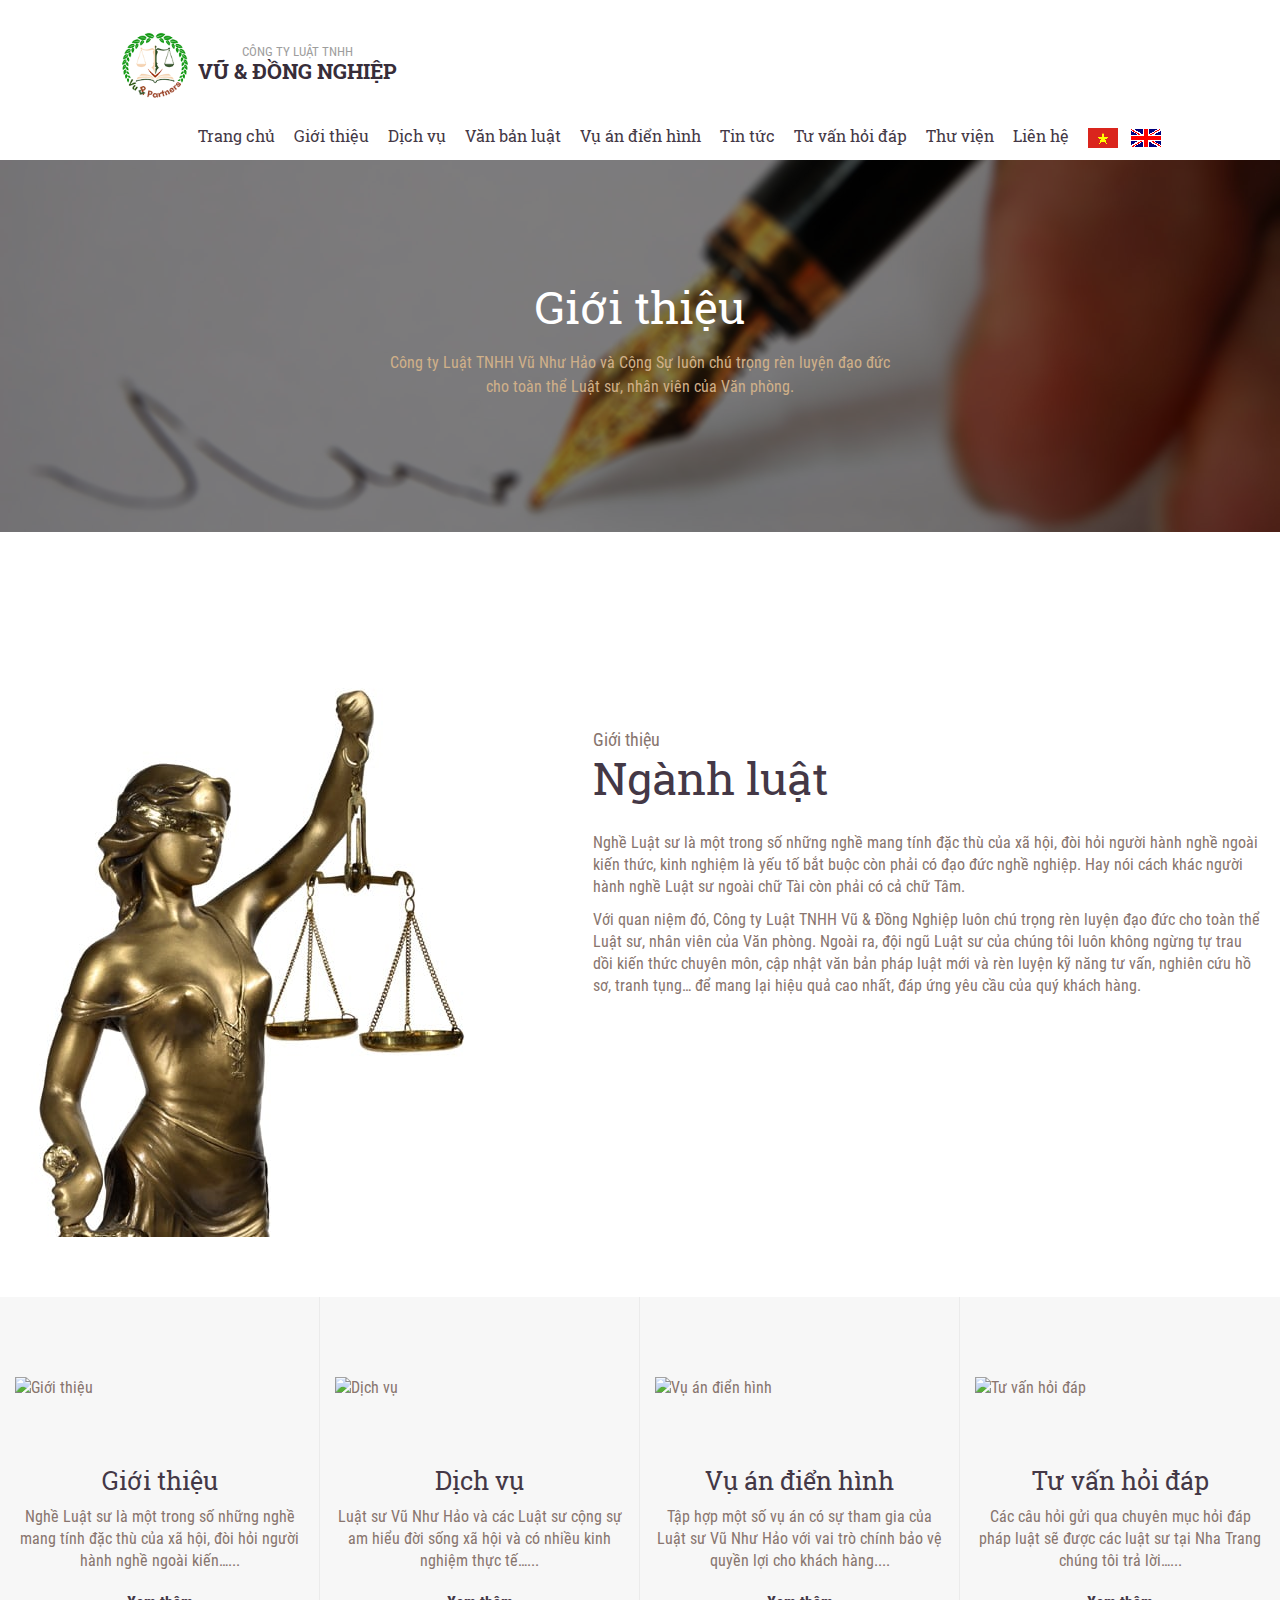
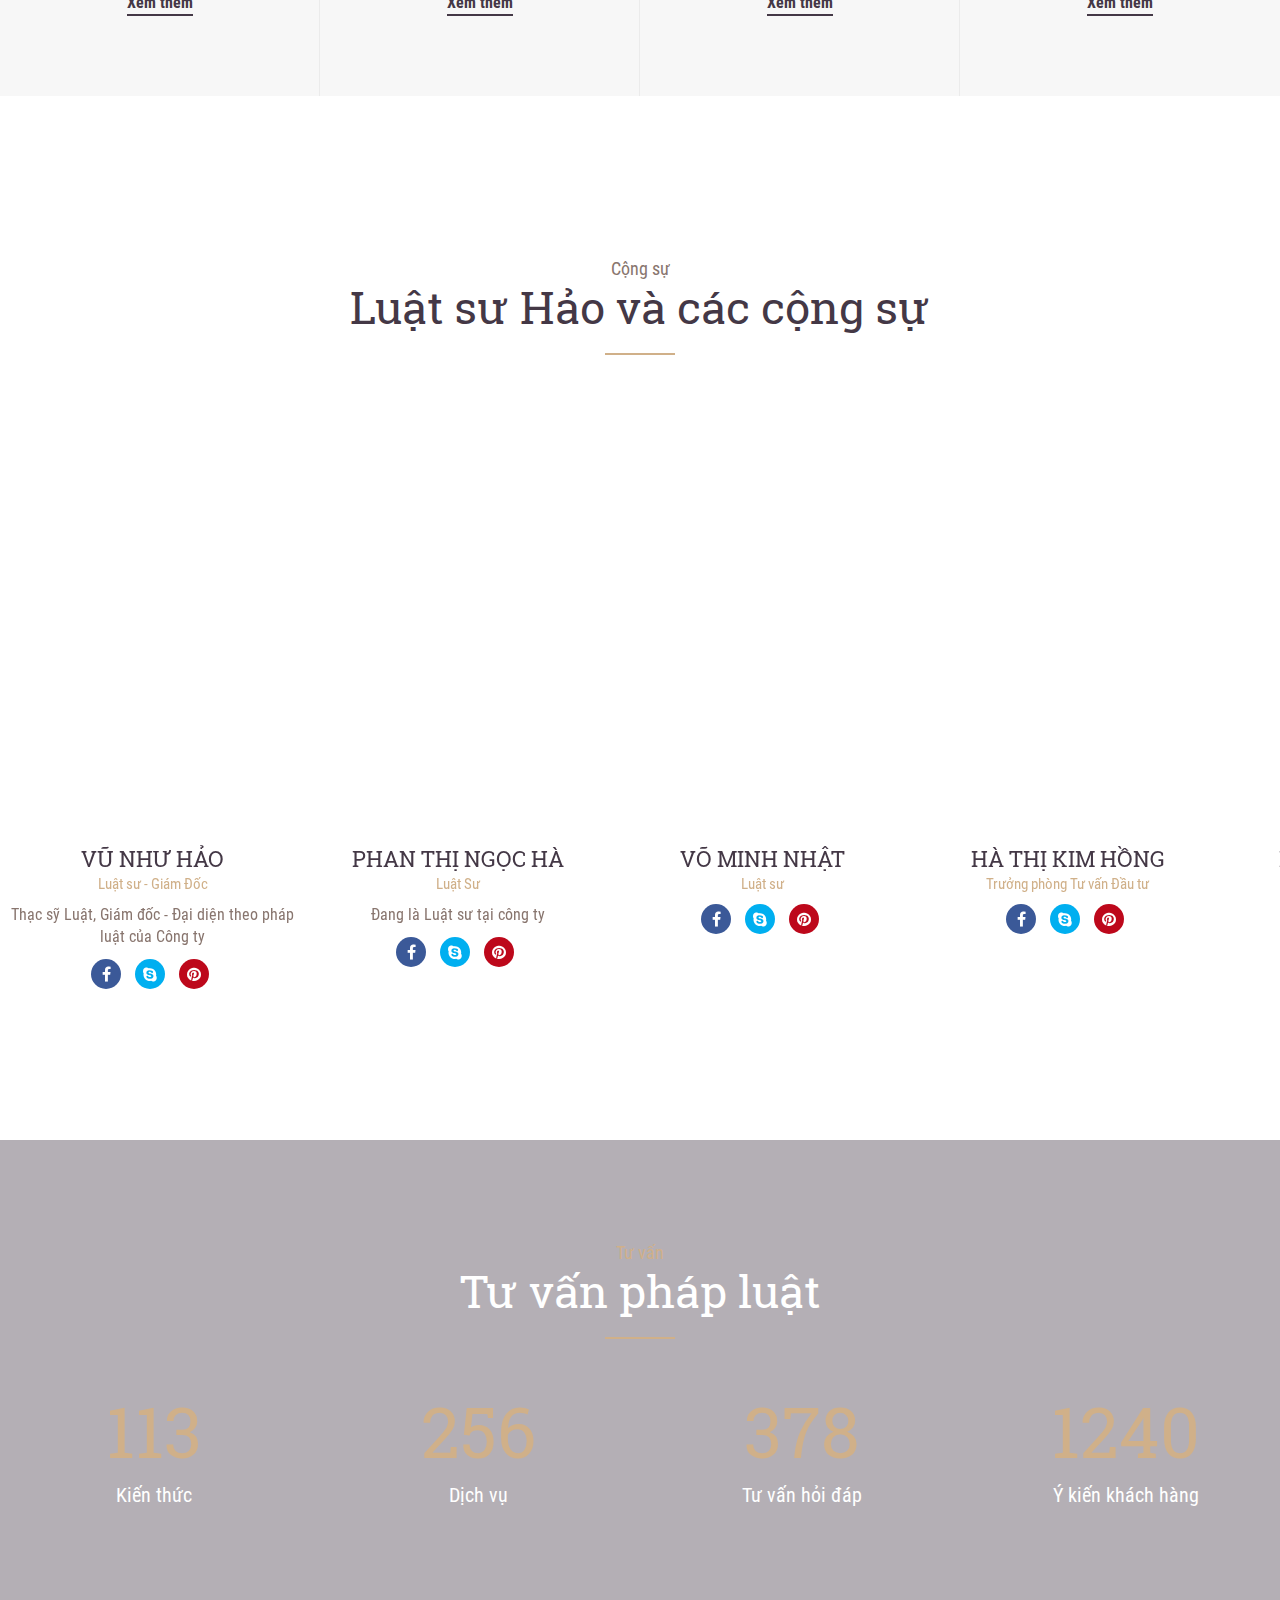
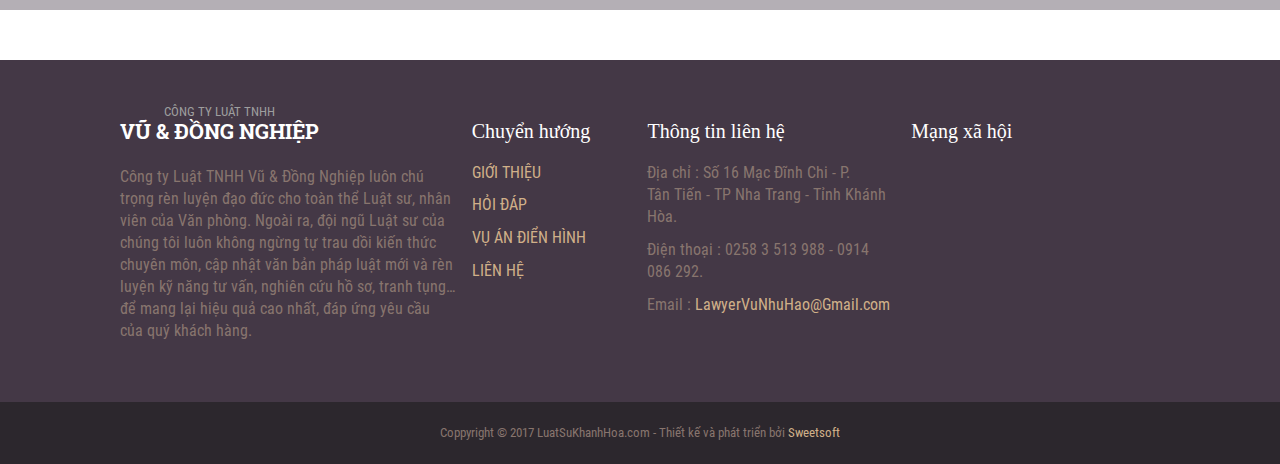
==== commit 72eebe3f: "Add container to all page" ====
--- a/about.html
+++ b/about.html
@@ -585,7 +585,7 @@
         <div id="page-child">
 
             <div id="mdl-menu" style="top: 30px; background-color: transparent;">
-                <div class="container">
+                <div class="container containerCustom1">
                     <div class="wrap-nav-icon">
                         <div id="nav-icon">
                             <span></span>
@@ -654,7 +654,7 @@
 
             <div id="mdl-about" class="wrap-inner-page-child">
                 <div class="banner-page-child">
-                    <div class="container">
+                    <div class="container containerCustom1">
                         <div class="inner">
                             <h1 class="title-page">Giới thiệu</h1>
                             <p>Công ty Luật TNHH Vũ Như Hảo và Cộng Sự luôn chú trọng rèn luyện đạo đức cho toàn thể
@@ -950,7 +950,7 @@
 
 
             <div id="mdl-footer">
-                <div class="container">
+                <div class="container containerCustom1">
                     <div class="row">
                         <div class="col-xs-12 col-sm-4">
                             <a href="index.html" class="logo-footer" title="Văn phòng luật sư">
--- a/css/general.css
+++ b/css/general.css
@@ -12848,7 +12848,7 @@
 
 .footer-fixed {
     width: 100%;
-    z-index: 999;
+    z-index: 1000;
     background-color: #726475;
     color: #fff;
     text-align: center;
